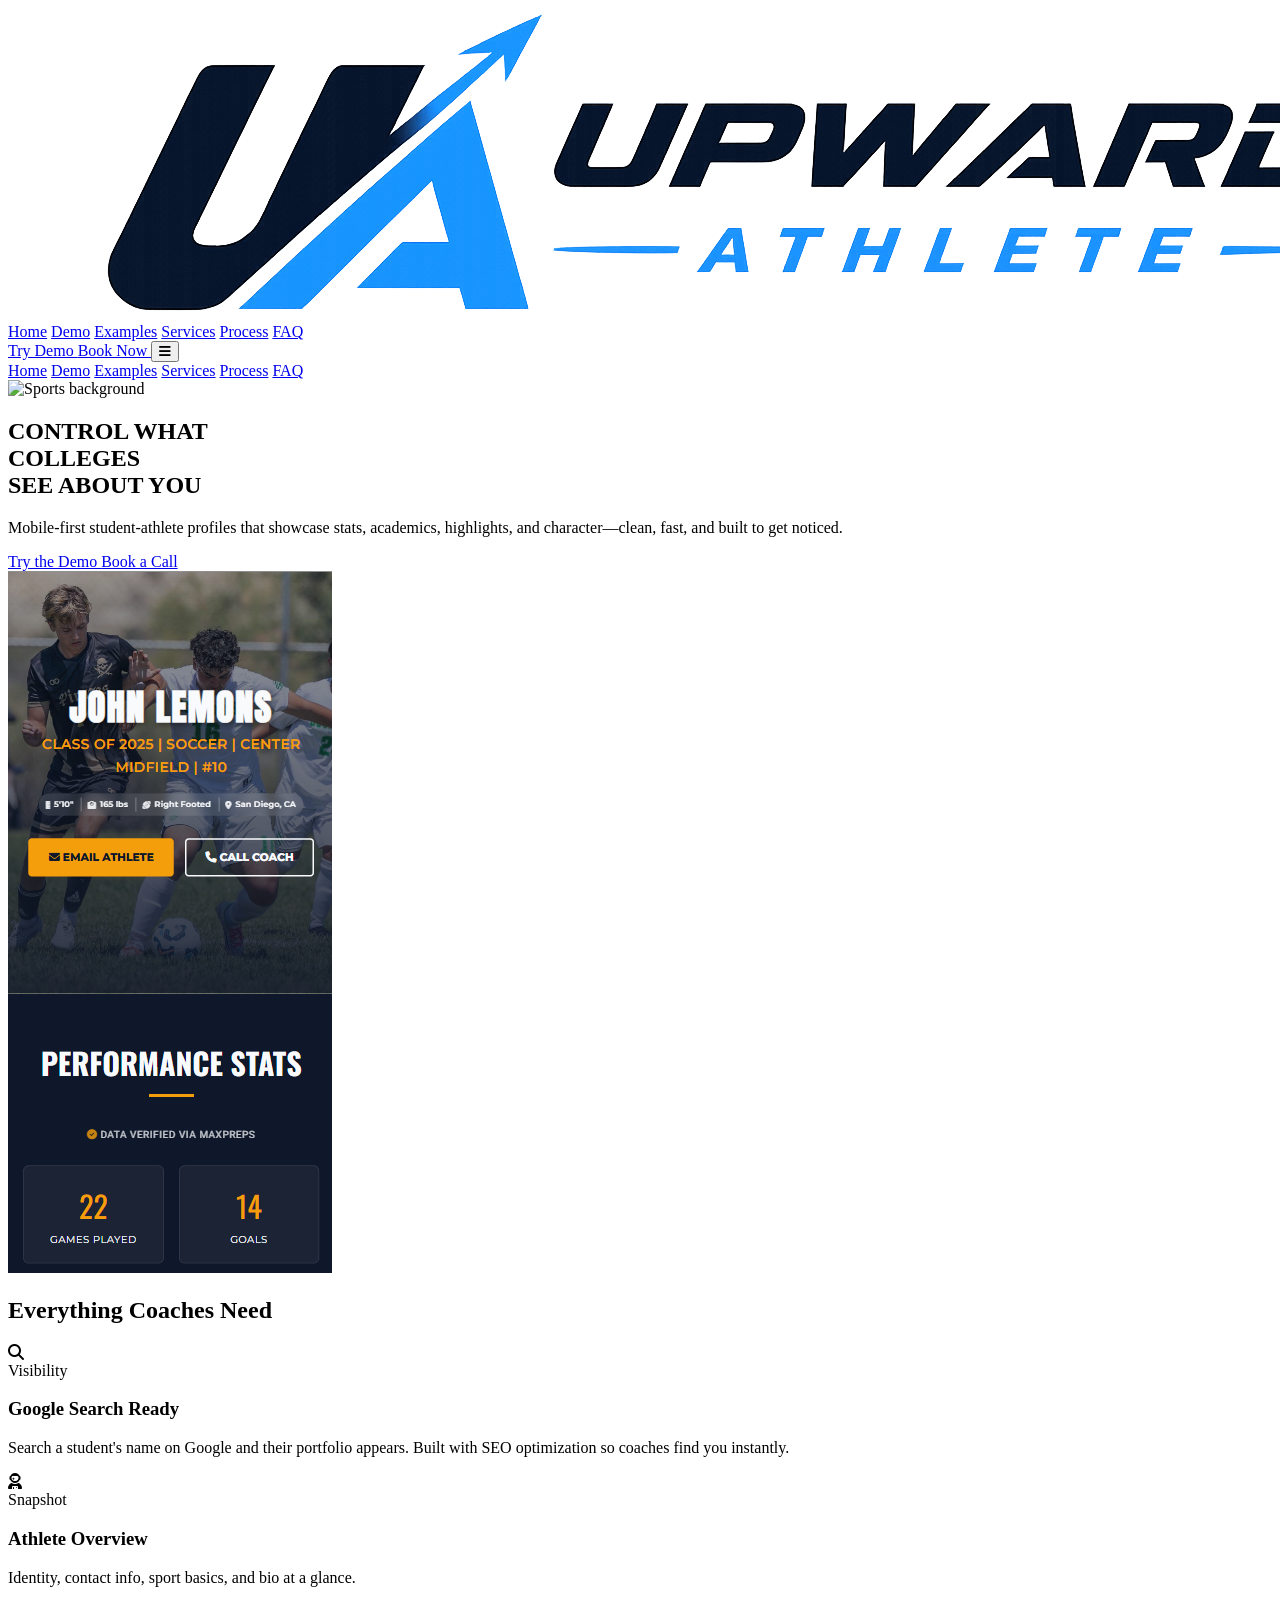
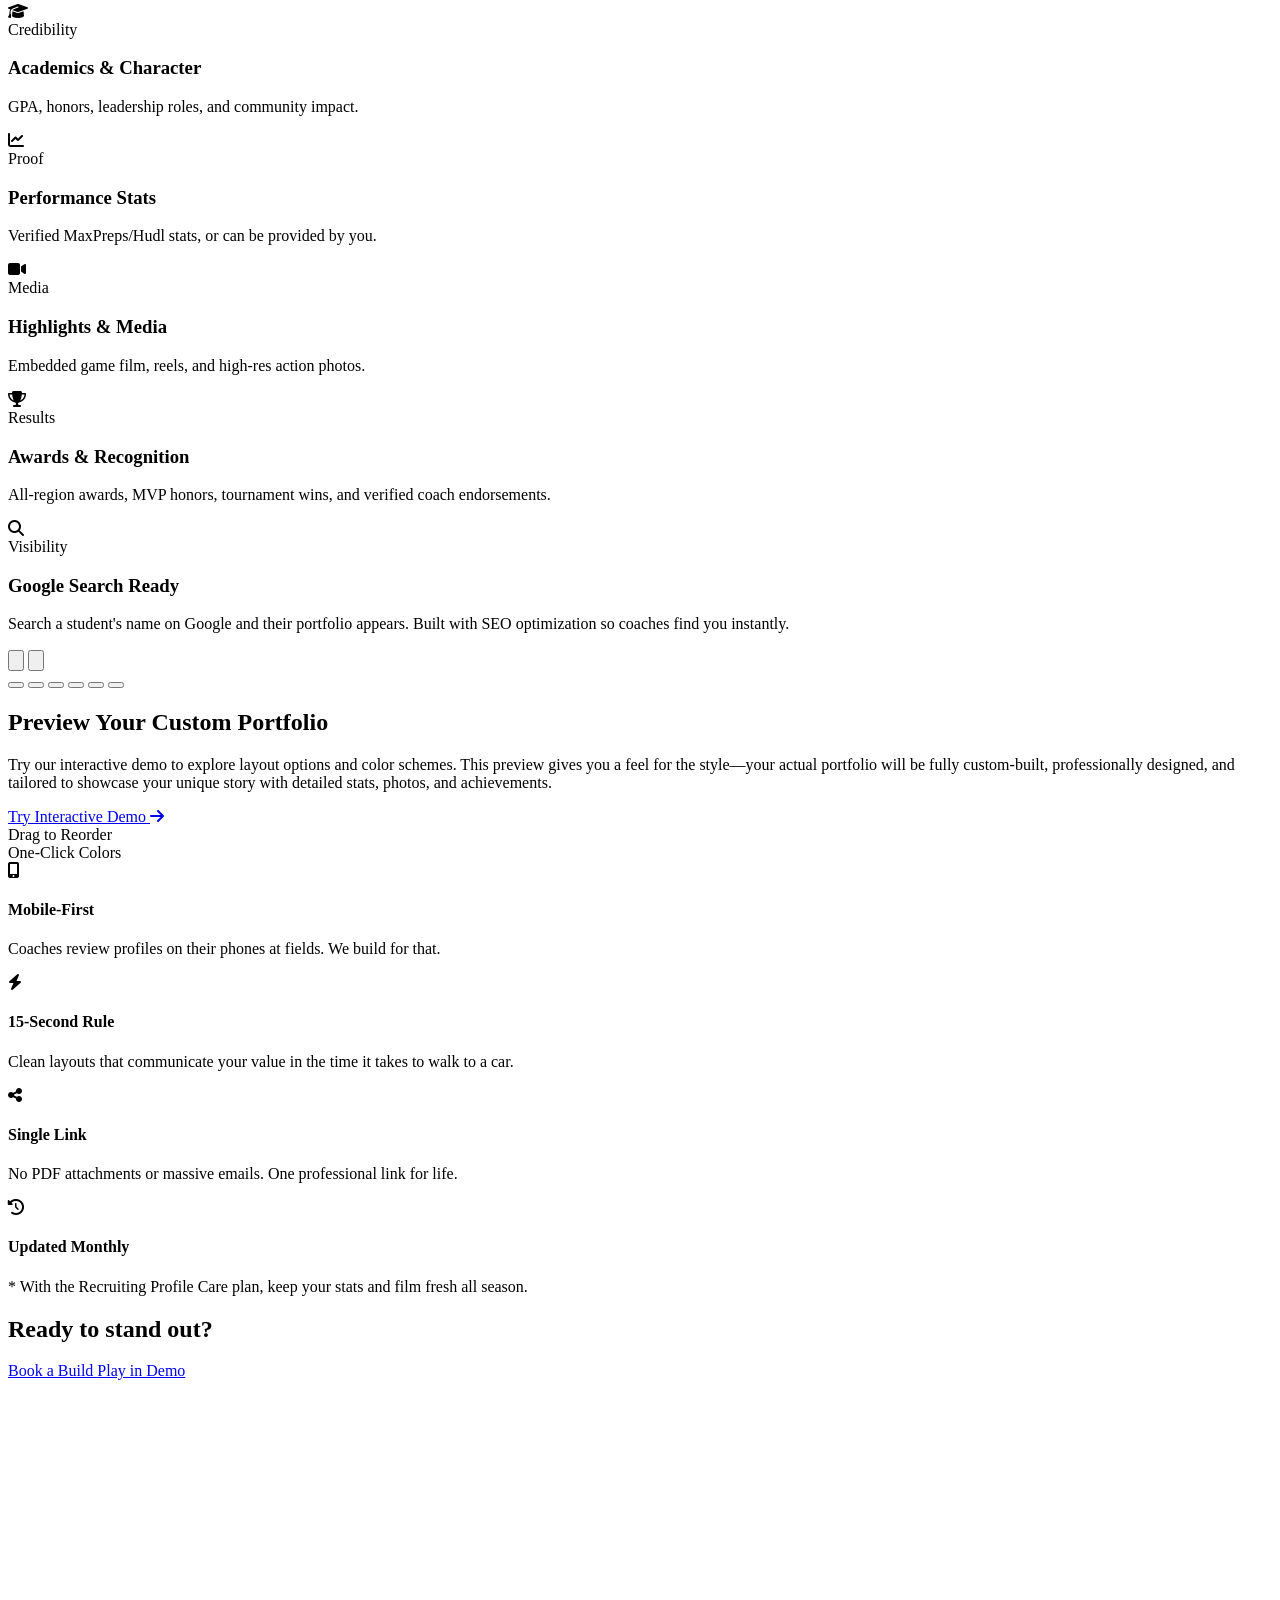
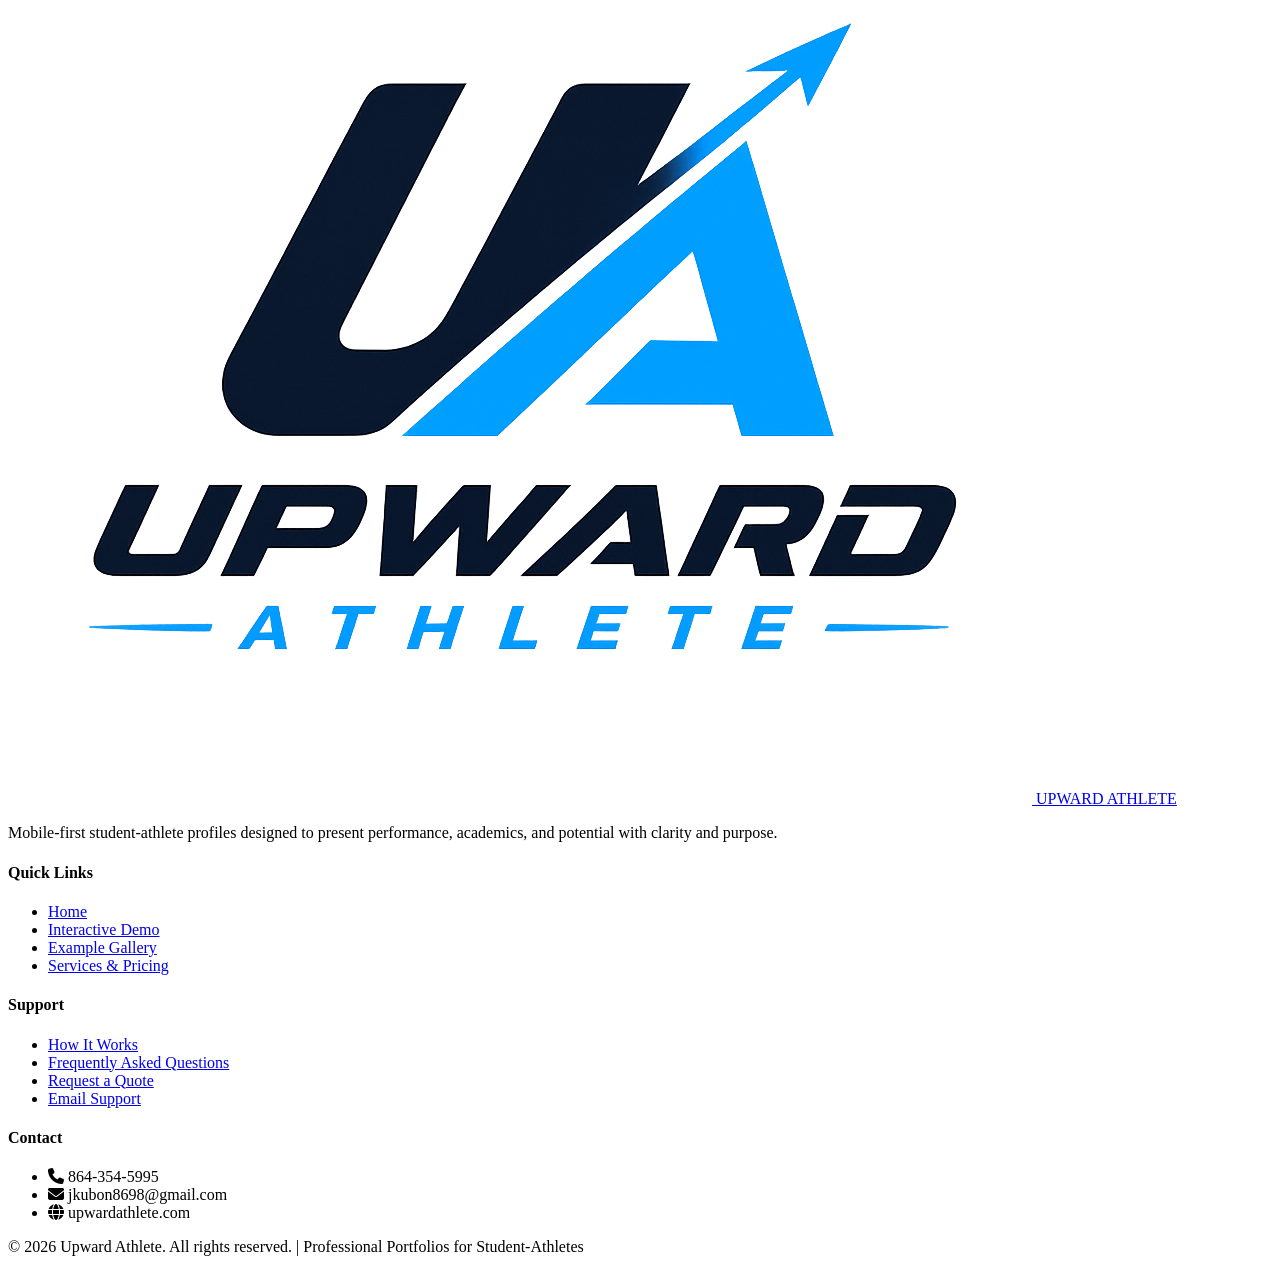
==== index.html @ 13d3eb48 "int" ====
<!DOCTYPE html>
<html lang="en">

<head>
    <meta charset="UTF-8">
    <meta name="viewport" content="width=device-width, initial-scale=1.0">
    <!-- Google tag (gtag.js) -->
    <script async src="https://www.googletagmanager.com/gtag/js?id=G-01CSEG65BV"></script>
    <script>
      window.dataLayer = window.dataLayer || [];
      function gtag(){dataLayer.push(arguments);}
      gtag('js', new Date());

      gtag('config', 'G-01CSEG65BV');
    </script>
    <title>Home - Upward Athlete</title>
    <link rel="stylesheet" href="https://cdnjs.cloudflare.com/ajax/libs/font-awesome/6.4.0/css/all.min.css">
    <script src="https://cdn.tailwindcss.com"></script>
    <script src="https://cdnjs.cloudflare.com/ajax/libs/gsap/3.12.5/gsap.min.js"></script>
    <script>
        tailwind.config = {
            theme: {
                extend: {
                    fontFamily: {
                        'anton': ['Anton', 'sans-serif'],
                        'montserrat': ['Montserrat', 'sans-serif'],
                    }
                }
            }
        }
    </script>
    <link rel="stylesheet" href="styles.css">
    <link rel="preconnect" href="https://fonts.googleapis.com">
    <link rel="preconnect" href="https://fonts.gstatic.com" crossorigin>
    <link
        href="https://fonts.googleapis.com/css2?family=Anton&family=Montserrat:wght@400;600;800&family=Oswald:wght@400;700&family=Roboto:wght@300;400;700&display=swap"
        rel="stylesheet">
    <link rel="stylesheet" href="https://cdnjs.cloudflare.com/ajax/libs/font-awesome/6.4.0/css/all.min.css">
    <style>
        /* Prevent horizontal scroll on carousel */
        #coaches-carousel {
            overflow-x: hidden;
            width: 100%;
            position: relative;
        }
        #coaches-slider {
            display: flex;
            will-change: transform;
        }
        #coaches-slider > div {
            flex: 0 0 100%;
            max-width: 100%;
            box-sizing: border-box;
        }
        body {
            overflow-x: hidden;
        }
    </style>
</head>

<body>
    <header>
        <nav class="sticky top-0 z-50 bg-white/90 backdrop-blur-md border-b border-slate-200">
            <div class="px-4 sm:px-6 lg:px-8">
                <div class="flex justify-between items-center h-16">
                    <div class="flex items-center">
                        <a href="./" class="flex-shrink-0 flex items-center gap-2 ml-2">
                            <img src="images/upward-athlete-horizontal-transparent-logo.png" alt="Upward Athlete logo" class="h-[3.25rem] w-auto" />
                        </a>
                    </div>

                    <div class="hidden lg:flex items-center space-x-4">
                        <a href="./"
                            class="px-3 py-2 text-sm font-bold text-[#0F1629] hover:text-sky-500 transition-colors">Home</a>
                        <a href="demo/"
                            class="px-3 py-2 text-sm font-bold text-slate-700 hover:text-sky-500 transition-colors">Demo</a>
                        <a href="examples/"
                            class="px-3 py-2 text-sm font-bold text-slate-700 hover:text-sky-500 transition-colors">Examples</a>
                        <a href="services/"
                            class="px-3 py-2 text-sm font-bold text-slate-700 hover:text-sky-500 transition-colors">Services</a>
                        <a href="process/"
                            class="px-3 py-2 text-sm font-bold text-slate-700 hover:text-sky-500 transition-colors">Process</a>
                        <a href="faq/"
                            class="px-3 py-2 text-sm font-bold text-slate-700 hover:text-sky-500 transition-colors">FAQ</a>
                    </div>

                    <div class="flex items-center space-x-3">
                        <a href="demo/"
                            class="hidden sm:inline-flex items-center px-4 py-2 border border-transparent text-sm font-bold rounded-md text-[#0F1629] bg-sky-400 hover:bg-sky-500 transition-all uppercase tracking-wider">
                            Try Demo
                        </a>
                        <a href="contact/"
                            class="inline-flex items-center px-4 py-2 border border-[#0F1629] text-sm font-bold rounded-md text-white bg-[#0F1629] hover:bg-slate-800 transition-all uppercase tracking-wider">
                            Book Now
                        </a>
                        <button id="mobile-menu-button"
                            class="lg:hidden inline-flex items-center justify-center w-10 h-10 text-[#0F1629] hover:text-sky-500 transition-colors"
                            aria-label="Menu">
                            <i id="menu-icon" class="fa-solid fa-bars text-xl"></i>
                        </button>
                    </div>
                </div>

                <!-- Mobile Menu -->
                <div id="mobile-menu" class="hidden lg:hidden pb-4 border-t border-slate-200 mt-2">
                    <div class="flex flex-col space-y-2 pt-4">
                        <a href="./"
                            class="px-3 py-2 text-sm font-bold text-[#0F1629] hover:text-sky-500 transition-colors">Home</a>
                        <a href="demo/"
                            class="px-3 py-2 text-sm font-bold text-slate-700 hover:text-sky-500 transition-colors">Demo</a>
                        <a href="examples/"
                            class="px-3 py-2 text-sm font-bold text-slate-700 hover:text-sky-500 transition-colors">Examples</a>
                        <a href="services/"
                            class="px-3 py-2 text-sm font-bold text-slate-700 hover:text-sky-500 transition-colors">Services</a>
                        <a href="process/"
                            class="px-3 py-2 text-sm font-bold text-slate-700 hover:text-sky-500 transition-colors">Process</a>
                        <a href="faq/"
                            class="px-3 py-2 text-sm font-bold text-slate-700 hover:text-sky-500 transition-colors">FAQ</a>
                    </div>
                </div>
            </div>
        </nav>
    </header>

    <div class="overflow-x-hidden">
        <!-- Hero Section -->
        <section class="relative min-h-[75vh] md:min-h-[85vh] flex items-center pt-16 pb-8 md:pt-20 md:pb-12 bg-[#0F1629] text-white overflow-hidden">
            <div class="absolute inset-0 z-0 opacity-40">
                <img src="https://images.unsplash.com/photo-1574629810360-7efbbe195018?q=80&w=2000&auto=format&fit=crop"
                    class="w-full h-full object-cover object-right object-bottom lg:object-left" alt="Sports background" />
                <div class="absolute inset-0 bg-gradient-to-r from-[#0F1629] via-[#0F1629]/80 to-transparent"></div>
            </div>

            <div class="relative z-10 max-w-7xl mx-auto px-4 sm:px-6 lg:px-8">
                <div class="max-w-2xl">
                    <h1 class="text-5xl md:text-7xl font-anton tracking-tight mb-4 leading-[1.1] md:leading-[1.02] lg:leading-[0.98]">
                        CONTROL WHAT <br>
                        <span id="hero-audience-word" class="text-sky-500">COLLEGES</span> <br>
                        SEE ABOUT <span class="text-sky-500">YOU</span>
                    </h1>
                    <p class="text-xl md:text-2xl text-slate-300 font-montserrat mb-8 leading-relaxed">
                        Mobile-first student-athlete profiles that showcase stats, academics, highlights, and
                        character—clean, fast, and built to get noticed.
                    </p>
                    <div class="flex flex-col sm:flex-row gap-4">
                        <a href="demo/"
                            class="px-8 py-4 bg-sky-500 text-[#0F1629] font-bold rounded-lg text-lg uppercase tracking-wider hover:bg-sky-400 transition-all text-center">
                            Try the Demo
                        </a>
                        <a href="contact/"
                            class="px-8 py-4 bg-transparent border-2 border-white text-white font-bold rounded-lg text-lg uppercase tracking-wider hover:bg-white hover:text-[#0F1629] transition-all text-center">
                            Book a Call
                        </a>
                    </div>
                </div>
            </div>

            <!-- Floating Mockup Preview -->
            <div class="hidden lg:block absolute left-[-2%] top-1/2 -translate-y-1/4 w-1/4 rotate-[5deg]">
                <div class="bg-slate-800 p-2 rounded-2xl shadow-2xl border border-slate-700">
                    <img src="images/johnlemonspage.png" class="rounded-xl w-full h-auto grayscale-[20%]"
                        alt="Profile mockup" />
                </div>
            </div>
        </section>

        <!-- "What You Get" Grid -->
        <!-- "What You Get" Grid (UPDATED) -->
<section class="relative py-12 bg-white overflow-hidden">
    <!-- Subtle background accents -->
    <div class="absolute inset-0 pointer-events-none">
      <div class="absolute -top-24 -right-24 w-80 h-80 rounded-full bg-sky-100/60 blur-3xl"></div>
      <div class="absolute -bottom-24 -left-24 w-96 h-96 rounded-full bg-slate-100 blur-3xl"></div>
      <div class="absolute inset-x-0 top-0 h-px bg-gradient-to-r from-transparent via-slate-200 to-transparent"></div>
      <div class="absolute inset-x-0 bottom-0 h-px bg-gradient-to-r from-transparent via-slate-200 to-transparent"></div>
    </div>
    <!-- Everything Coaches Need -->
    <div class="relative max-w-7xl mx-auto px-4 sm:px-6 lg:px-8">
      <div class="text-center mb-8">
        <h2 class="text-4xl md:text-5xl font-anton mb-4">Everything Coaches Need</h2>
        <span class="block w-48 h-2 rounded-full bg-sky-500 mx-auto"></span>
      </div>
  
      <!-- Desktop Grid (hidden on mobile) -->
      <div class="hidden md:grid md:grid-cols-3 gap-8">
        <!-- Card 1 -->
        <div
          class="group relative p-8 rounded-2xl bg-white border border-sky-200/70 shadow-lg shadow-sky-500/5
                 hover:shadow-2xl hover:shadow-sky-500/10 hover:-translate-y-1 transition-all overflow-hidden"
        >
          <div class="absolute inset-0 bg-gradient-to-br from-sky-50 via-white to-white opacity-100"></div>
          <div class="absolute -right-10 -top-10 w-32 h-32 rounded-full bg-sky-200/40 blur-2xl"></div>
  
          <div class="relative">
            <div class="flex items-center justify-between mb-6">
              <div
                class="w-12 h-12 rounded-xl bg-sky-500 flex items-center justify-center shadow-lg shadow-sky-500/30
                       group-hover:scale-105 transition-transform"
              >
                <i class="fa-solid fa-magnifying-glass text-white text-xl"></i>
              </div>
              <span class="text-xs font-bold uppercase tracking-widest text-sky-600 bg-sky-100/70 px-3 py-1 rounded-full">
                Visibility
              </span>
            </div>
  
            <h3 class="text-xl font-bold mb-3 text-[#0F1629]">Google Search Ready</h3>
            <p class="text-slate-600 leading-relaxed">
              Search a student's name on Google and their portfolio appears. Built with SEO optimization so coaches find you instantly.
            </p>
          </div>
        </div>
  
        <!-- Card 2 -->
        <div
          class="group relative p-8 rounded-2xl bg-white border border-slate-200 shadow-lg shadow-[#0F1629]/5
                 hover:shadow-2xl hover:-translate-y-1 transition-all overflow-hidden"
        >
          <div class="absolute inset-0 bg-gradient-to-br from-slate-50 via-white to-white"></div>
          <div class="absolute -left-10 -bottom-10 w-36 h-36 rounded-full bg-sky-200/30 blur-2xl"></div>
  
          <div class="relative">
            <div class="flex items-center justify-between mb-6">
              <div
                class="w-12 h-12 rounded-xl bg-sky-100 flex items-center justify-center ring-1 ring-sky-200
                       group-hover:scale-105 transition-transform"
              >
                <i class="fa-solid fa-user-astronaut text-sky-500 text-xl"></i>
              </div>
              <span class="text-xs font-bold uppercase tracking-widest text-slate-600 bg-slate-100 px-3 py-1 rounded-full">
                Snapshot
              </span>
            </div>
  
            <h3 class="text-xl font-bold mb-3 text-[#0F1629]">Athlete Overview</h3>
            <p class="text-slate-600 leading-relaxed">
              Identity, contact info, sport basics, and bio at a glance.
            </p>
          </div>
        </div>
  
        <!-- Card 3 -->
        <div
          class="group relative p-8 rounded-2xl bg-white border border-slate-200 shadow-lg shadow-[#0F1629]/5
                 hover:shadow-2xl hover:-translate-y-1 transition-all overflow-hidden"
        >
          <div class="absolute inset-0 bg-gradient-to-br from-slate-50 via-white to-white"></div>
  
          <div class="relative">
            <div class="flex items-center justify-between mb-6">
              <div
                class="w-12 h-12 rounded-xl bg-sky-100 flex items-center justify-center ring-1 ring-sky-200
                       group-hover:scale-105 transition-transform"
              >
                <i class="fa-solid fa-graduation-cap text-sky-500 text-xl"></i>
              </div>
              <span class="text-xs font-bold uppercase tracking-widest text-slate-600 bg-slate-100 px-3 py-1 rounded-full">
                Credibility
              </span>
            </div>
  
            <h3 class="text-xl font-bold mb-3 text-[#0F1629]">Academics &amp; Character</h3>
            <p class="text-slate-600 leading-relaxed">
              GPA, honors, leadership roles, and community impact.
            </p>
          </div>
        </div>
  
        <!-- Card 4 -->
        <div
          class="group relative p-8 rounded-2xl bg-white border border-slate-200 shadow-lg shadow-[#0F1629]/5
                 hover:shadow-2xl hover:-translate-y-1 transition-all overflow-hidden"
        >
          <div class="absolute inset-0 bg-gradient-to-br from-slate-50 via-white to-white"></div>
  
          <div class="relative">
            <div class="flex items-center justify-between mb-6">
              <div
                class="w-12 h-12 rounded-xl bg-sky-100 flex items-center justify-center ring-1 ring-sky-200
                       group-hover:scale-105 transition-transform"
              >
                <i class="fa-solid fa-chart-line text-sky-500 text-xl"></i>
              </div>
              <span class="text-xs font-bold uppercase tracking-widest text-slate-600 bg-slate-100 px-3 py-1 rounded-full">
                Proof
              </span>
            </div>
  
            <h3 class="text-xl font-bold mb-3 text-[#0F1629]">Performance Stats</h3>
            <p class="text-slate-600 leading-relaxed">
              Verified MaxPreps/Hudl stats, or can be provided by you.
            </p>
          </div>
        </div>
  
        <!-- Card 5 -->
        <div
          class="group relative p-8 rounded-2xl bg-white border border-slate-200 shadow-lg shadow-[#0F1629]/5
                 hover:shadow-2xl hover:-translate-y-1 transition-all overflow-hidden"
        >
          <div class="absolute inset-0 bg-gradient-to-br from-slate-50 via-white to-white"></div>
  
          <div class="relative">
            <div class="flex items-center justify-between mb-6">
              <div
                class="w-12 h-12 rounded-xl bg-sky-100 flex items-center justify-center ring-1 ring-sky-200
                       group-hover:scale-105 transition-transform"
              >
                <i class="fa-solid fa-video text-sky-500 text-xl"></i>
              </div>
              <span class="text-xs font-bold uppercase tracking-widest text-slate-600 bg-slate-100 px-3 py-1 rounded-full">
                Media
              </span>
            </div>
  
            <h3 class="text-xl font-bold mb-3 text-[#0F1629]">Highlights &amp; Media</h3>
            <p class="text-slate-600 leading-relaxed">
              Embedded game film, reels, and high-res action photos.
            </p>
          </div>
        </div>
  
        <!-- Card 6 -->
        <div
          class="group relative p-8 rounded-2xl bg-white border border-slate-200 shadow-lg shadow-[#0F1629]/5
                 hover:shadow-2xl hover:-translate-y-1 transition-all overflow-hidden"
        >
          <div class="absolute inset-0 bg-gradient-to-br from-slate-50 via-white to-white"></div>
  
          <div class="relative">
            <div class="flex items-center justify-between mb-6">
              <div
                class="w-12 h-12 rounded-xl bg-sky-100 flex items-center justify-center ring-1 ring-sky-200
                       group-hover:scale-105 transition-transform"
              >
                <i class="fa-solid fa-trophy text-sky-500 text-xl"></i>
              </div>
              <span class="text-xs font-bold uppercase tracking-widest text-slate-600 bg-slate-100 px-3 py-1 rounded-full">
                Results
              </span>
            </div>
  
            <h3 class="text-xl font-bold mb-3 text-[#0F1629]">Awards &amp; Recognition</h3>
            <p class="text-slate-600 leading-relaxed">
              All-region awards, MVP honors, tournament wins, and verified coach endorsements.
            </p>
          </div>
        </div>
      </div>

      <!-- Mobile Carousel (visible on mobile only) -->
      <div class="md:hidden relative -mx-4 sm:-mx-6">
        <div id="coaches-carousel" class="overflow-hidden w-full">
          <div id="coaches-slider" class="flex transition-transform duration-500 ease-in-out">
            <!-- Card 1 -->
            <div class="min-w-full flex-shrink-0 px-14 sm:px-8">
              <div class="group relative p-6 rounded-2xl bg-white border border-sky-200/70 shadow-lg shadow-sky-500/5 hover:shadow-2xl hover:shadow-sky-500/10 transition-all overflow-hidden h-full">
                <div class="absolute inset-0 bg-gradient-to-br from-sky-50 via-white to-white opacity-100"></div>
                <div class="absolute -right-10 -top-10 w-32 h-32 rounded-full bg-sky-200/40 blur-2xl"></div>
                <div class="relative">
                  <div class="flex items-center justify-between mb-4">
                    <div class="w-10 h-10 rounded-xl bg-sky-500 flex items-center justify-center shadow-lg shadow-sky-500/30 group-hover:scale-105 transition-transform flex-shrink-0">
                      <i class="fa-solid fa-magnifying-glass text-white text-lg"></i>
                    </div>
                    <span class="text-xs font-bold uppercase tracking-widest text-sky-600 bg-sky-100/70 px-2 py-1 rounded-full flex-shrink-0 ml-2">Visibility</span>
                  </div>
                  <h3 class="text-lg font-bold mb-2 text-[#0F1629] break-words">Google Search Ready</h3>
                  <p class="text-sm text-slate-600 leading-relaxed break-words">Search a student's name on Google and their portfolio appears. Built with SEO optimization so coaches find you instantly.</p>
                </div>
              </div>
            </div>

            <!-- Card 2 -->
            <div class="min-w-full flex-shrink-0 px-14 sm:px-8">
              <div class="group relative p-6 rounded-2xl bg-white border border-slate-200 shadow-lg shadow-[#0F1629]/5 hover:shadow-2xl transition-all overflow-hidden h-full">
                <div class="absolute inset-0 bg-gradient-to-br from-slate-50 via-white to-white"></div>
                <div class="absolute -left-10 -bottom-10 w-36 h-36 rounded-full bg-sky-200/30 blur-2xl"></div>
                <div class="relative">
                  <div class="flex items-center justify-between mb-4">
                    <div class="w-10 h-10 rounded-xl bg-sky-100 flex items-center justify-center ring-1 ring-sky-200 group-hover:scale-105 transition-transform flex-shrink-0">
                      <i class="fa-solid fa-user-astronaut text-sky-500 text-lg"></i>
                    </div>
                    <span class="text-xs font-bold uppercase tracking-widest text-slate-600 bg-slate-100 px-2 py-1 rounded-full flex-shrink-0 ml-2">Snapshot</span>
                  </div>
                  <h3 class="text-lg font-bold mb-2 text-[#0F1629] break-words">Athlete Overview</h3>
                  <p class="text-sm text-slate-600 leading-relaxed break-words">Identity, contact info, sport basics, and bio at a glance.</p>
                </div>
              </div>
            </div>

            <!-- Card 3 -->
            <div class="min-w-full flex-shrink-0 px-14 sm:px-8">
              <div class="group relative p-6 rounded-2xl bg-white border border-slate-200 shadow-lg shadow-[#0F1629]/5 hover:shadow-2xl transition-all overflow-hidden h-full">
                <div class="absolute inset-0 bg-gradient-to-br from-slate-50 via-white to-white"></div>
                <div class="relative">
                  <div class="flex items-center justify-between mb-4">
                    <div class="w-10 h-10 rounded-xl bg-sky-100 flex items-center justify-center ring-1 ring-sky-200 group-hover:scale-105 transition-transform flex-shrink-0">
                      <i class="fa-solid fa-graduation-cap text-sky-500 text-lg"></i>
                    </div>
                    <span class="text-xs font-bold uppercase tracking-widest text-slate-600 bg-slate-100 px-2 py-1 rounded-full flex-shrink-0 ml-2">Credibility</span>
                  </div>
                  <h3 class="text-lg font-bold mb-2 text-[#0F1629] break-words">Academics &amp; Character</h3>
                  <p class="text-sm text-slate-600 leading-relaxed break-words">GPA, honors, leadership roles, and community impact.</p>
                </div>
              </div>
            </div>

            <!-- Card 4 -->
            <div class="min-w-full flex-shrink-0 px-14 sm:px-8">
              <div class="group relative p-6 rounded-2xl bg-white border border-slate-200 shadow-lg shadow-[#0F1629]/5 hover:shadow-2xl transition-all overflow-hidden h-full">
                <div class="absolute inset-0 bg-gradient-to-br from-slate-50 via-white to-white"></div>
                <div class="relative">
                  <div class="flex items-center justify-between mb-4">
                    <div class="w-10 h-10 rounded-xl bg-sky-100 flex items-center justify-center ring-1 ring-sky-200 group-hover:scale-105 transition-transform flex-shrink-0">
                      <i class="fa-solid fa-chart-line text-sky-500 text-lg"></i>
                    </div>
                    <span class="text-xs font-bold uppercase tracking-widest text-slate-600 bg-slate-100 px-2 py-1 rounded-full flex-shrink-0 ml-2">Proof</span>
                  </div>
                  <h3 class="text-lg font-bold mb-2 text-[#0F1629] break-words">Performance Stats</h3>
                  <p class="text-sm text-slate-600 leading-relaxed break-words">Verified MaxPreps/Hudl stats, or can be provided by you.</p>
                </div>
              </div>
            </div>

            <!-- Card 5 -->
            <div class="min-w-full flex-shrink-0 px-14 sm:px-8">
              <div class="group relative p-6 rounded-2xl bg-white border border-slate-200 shadow-lg shadow-[#0F1629]/5 hover:shadow-2xl transition-all overflow-hidden h-full">
                <div class="absolute inset-0 bg-gradient-to-br from-slate-50 via-white to-white"></div>
                <div class="relative">
                  <div class="flex items-center justify-between mb-4">
                    <div class="w-10 h-10 rounded-xl bg-sky-100 flex items-center justify-center ring-1 ring-sky-200 group-hover:scale-105 transition-transform flex-shrink-0">
                      <i class="fa-solid fa-video text-sky-500 text-lg"></i>
                    </div>
                    <span class="text-xs font-bold uppercase tracking-widest text-slate-600 bg-slate-100 px-2 py-1 rounded-full flex-shrink-0 ml-2">Media</span>
                  </div>
                  <h3 class="text-lg font-bold mb-2 text-[#0F1629] break-words">Highlights &amp; Media</h3>
                  <p class="text-sm text-slate-600 leading-relaxed break-words">Embedded game film, reels, and high-res action photos.</p>
                </div>
              </div>
            </div>

            <!-- Card 6 -->
            <div class="min-w-full flex-shrink-0 px-14 sm:px-8">
              <div class="group relative p-6 rounded-2xl bg-white border border-slate-200 shadow-lg shadow-[#0F1629]/5 hover:shadow-2xl transition-all overflow-hidden h-full">
                <div class="absolute inset-0 bg-gradient-to-br from-slate-50 via-white to-white"></div>
                <div class="relative">
                  <div class="flex items-center justify-between mb-4">
                    <div class="w-10 h-10 rounded-xl bg-sky-100 flex items-center justify-center ring-1 ring-sky-200 group-hover:scale-105 transition-transform flex-shrink-0">
                      <i class="fa-solid fa-trophy text-sky-500 text-lg"></i>
                    </div>
                    <span class="text-xs font-bold uppercase tracking-widest text-slate-600 bg-slate-100 px-2 py-1 rounded-full flex-shrink-0 ml-2">Results</span>
                  </div>
                  <h3 class="text-lg font-bold mb-2 text-[#0F1629] break-words">Awards &amp; Recognition</h3>
                  <p class="text-sm text-slate-600 leading-relaxed break-words">All-region awards, MVP honors, tournament wins, and verified coach endorsements.</p>
                </div>
              </div>
            </div>
          </div>
        </div>

        <!-- Navigation Arrows -->
        <button id="coaches-prev-btn" class="absolute left-2 top-1/2 -translate-y-1/2 bg-white/90 hover:bg-white text-sky-500 rounded-full p-2 shadow-lg transition-all z-10 opacity-80 hover:opacity-100">
          <svg class="w-5 h-5" fill="none" stroke="currentColor" viewBox="0 0 24 24">
            <path stroke-linecap="round" stroke-linejoin="round" stroke-width="2" d="M15 19l-7-7 7-7"></path>
          </svg>
        </button>
        <button id="coaches-next-btn" class="absolute right-2 top-1/2 -translate-y-1/2 bg-white/90 hover:bg-white text-sky-500 rounded-full p-2 shadow-lg transition-all z-10 opacity-80 hover:opacity-100">
          <svg class="w-5 h-5" fill="none" stroke="currentColor" viewBox="0 0 24 24">
            <path stroke-linecap="round" stroke-linejoin="round" stroke-width="2" d="M9 5l7 7-7 7"></path>
          </svg>
        </button>

        <!-- Indicators -->
        <div id="coaches-indicators" class="flex justify-center gap-2 mt-6">
          <button class="w-2 h-2 rounded-full bg-sky-500 transition-all" data-slide="0"></button>
          <button class="w-2 h-2 rounded-full bg-sky-200 transition-all" data-slide="1"></button>
          <button class="w-2 h-2 rounded-full bg-sky-200 transition-all" data-slide="2"></button>
          <button class="w-2 h-2 rounded-full bg-sky-200 transition-all" data-slide="3"></button>
          <button class="w-2 h-2 rounded-full bg-sky-200 transition-all" data-slide="4"></button>
          <button class="w-2 h-2 rounded-full bg-sky-200 transition-all" data-slide="5"></button>
        </div>
      </div>
    </div>
  </section>

  <!-- Interactive Demo Teaser -->
  <section class="py-24 bg-[#0F1629] text-white overflow-hidden relative">
    <div class="max-w-7xl mx-auto px-4 sm:px-6 lg:px-8 grid grid-cols-1 lg:grid-cols-2 gap-16 items-center">
      <div>
        <h2 class="text-4xl md:text-6xl font-anton mb-6 uppercase leading-tight">
          Preview Your <span class="text-sky-500">Custom Portfolio</span>
        </h2>
        <p class="text-xl text-slate-300 mb-8 leading-relaxed">
          Try our interactive demo to explore layout options and color schemes. This preview gives you a feel for the style—your actual portfolio will be fully custom-built, professionally designed, and tailored to showcase your unique story with detailed stats, photos, and achievements.
        </p>
        <a href="demo/"
          class="inline-flex items-center gap-3 px-8 py-4 bg-sky-500 text-[#0F1629] font-bold rounded-lg text-lg uppercase tracking-wider hover:bg-sky-400 transition-all">
          Try Interactive Demo <i class="fa-solid fa-arrow-right"></i>
        </a>
      </div>
      <div class="relative">
        <div class="bg-slate-800 rounded-2xl p-4 shadow-2xl border border-slate-700 max-w-sm mx-auto transform rotate-2">
          <div class="rounded-xl overflow-hidden shadow-inner h-[500px] bg-cover" style="background-image: url('images/johnlemonspage2.png'); background-position: 50% 35%;">
          </div>
        </div>
        <!-- Floating labels -->
        <div class="absolute top-10 left-0 bg-sky-500 text-[#0F1629] px-4 py-2 rounded-full font-bold shadow-lg -rotate-12">
          Drag to Reorder
        </div>
        <div class="absolute bottom-20 right-0 bg-white text-[#0F1629] px-4 py-2 rounded-full font-bold shadow-lg rotate-6">
          One-Click Colors
        </div>
      </div>
    </div>
  </section>

  <!-- Why it works -->
  <section class="py-12 md:py-24 bg-white">
    <div class="max-w-7xl mx-auto px-4 sm:px-6 lg:px-8">
      <div class="grid grid-cols-1 md:grid-cols-2 lg:grid-cols-4 gap-12 text-center">
        <div>
          <i class="fa-solid fa-mobile-screen-button text-4xl text-sky-500 mb-6"></i>
          <h4 class="text-xl font-bold mb-3">Mobile-First</h4>
          <p class="text-slate-600 text-sm leading-relaxed">Coaches review profiles on their phones at fields. We build for that.</p>
        </div>

        <div>
          <i class="fa-solid fa-bolt text-4xl text-sky-500 mb-6"></i>
          <h4 class="text-xl font-bold mb-3">15-Second Rule</h4>
          <p class="text-slate-600 text-sm leading-relaxed">Clean layouts that communicate your value in the time it takes to walk to a car.</p>
        </div>

        <div>
          <i class="fa-solid fa-share-nodes text-4xl text-sky-500 mb-6"></i>
          <h4 class="text-xl font-bold mb-3">Single Link</h4>
          <p class="text-slate-600 text-sm leading-relaxed">No PDF attachments or massive emails. One professional link for life.</p>
        </div>

        <div>
          <i class="fa-solid fa-clock-rotate-left text-4xl text-sky-500 mb-6"></i>
          <h4 class="text-xl font-bold mb-3">Updated Monthly</h4>
          <p class="text-slate-600 text-sm leading-relaxed"><span class="text-sky-500">*</span> With the Recruiting Profile Care plan, keep your stats and film fresh all season.</p>
        </div>
      </div>
    </div>
  </section>

  <!-- CTA Section -->
  <section class="py-12 md:py-24 bg-sky-500">
    <div class="max-w-5xl mx-auto px-4 sm:px-6 lg:px-8 text-center">
      <h2 class="text-4xl md:text-6xl font-anton text-[#0F1629] mb-8 uppercase">Ready to stand out?</h2>
      <div class="flex flex-col sm:flex-row justify-center gap-6">
        <a href="contact/"
          class="px-12 py-5 bg-[#0F1629] text-white font-bold rounded-xl text-xl uppercase tracking-widest hover:bg-slate-800 transition-all">
          Book a Build
        </a>
        <a href="demo/"
          class="px-12 py-5 bg-white text-[#0F1629] font-bold rounded-xl text-xl uppercase tracking-widest hover:bg-slate-100 transition-all border-2 border-[#0F1629]">
          Play in Demo
        </a>
      </div>
    </div>
  </section>

    <footer class="bg-white text-slate-700 pt-16 pb-8 border-t border-slate-200">
        <div class="max-w-7xl mx-auto px-4 sm:px-6 lg:px-8 grid grid-cols-1 md:grid-cols-4 gap-12">
            <div class="col-span-1 md:col-span-1">
                <a href="./" class="flex items-center gap-2 mb-6">
                    <img src="images/upward-athlete-transparent-logo.png" alt="Upward Athlete logo" class="h-12 w-auto" />
                    <span class="text-2xl font-anton tracking-tight text-[#0F1629]">UPWARD ATHLETE</span>
                </a>
                <p class="text-sm leading-relaxed mb-6">
                    Mobile-first student-athlete profiles designed to present performance, academics, and potential with
                    clarity and purpose.
                </p>
</div>

            <div>
                <h4 class="text-[#0F1629] font-bold uppercase tracking-widest text-sm mb-6">Quick Links</h4>
                <ul class="space-y-4 text-sm">
                    <li>
                        <a href="./" class="hover:text-sky-500 transition-colors">Home</a>
                    </li>
                    <li>
                        <a href="demo/" class="hover:text-sky-500 transition-colors">Interactive Demo</a>
                    </li>
                    <li>
                        <a href="examples/" class="hover:text-sky-500 transition-colors">Example Gallery</a>
                    </li>
                    <li>
                        <a href="services/" class="hover:text-sky-500 transition-colors">Services & Pricing</a>
                    </li>
                </ul>
            </div>

            <div>
                <h4 class="text-[#0F1629] font-bold uppercase tracking-widest text-sm mb-6">Support</h4>
                <ul class="space-y-4 text-sm">
                    <li>
                        <a href="process/" class="hover:text-sky-500 transition-colors">How It Works</a>
                    </li>
                    <li>
                        <a href="faq/" class="hover:text-sky-500 transition-colors">Frequently Asked Questions</a>
                    </li>
                    <li>
                        <a href="contact/" class="hover:text-sky-500 transition-colors">Request a Quote</a>
                    </li>
                    <li>
                        <a href="mailto:jkubon8698@gmail.com" class="hover:text-sky-500 transition-colors">Email Support</a>
                    </li>
                </ul>
            </div>

            <div>
                <h4 class="text-[#0F1629] font-bold uppercase tracking-widest text-sm mb-6">Contact</h4>
                <ul class="space-y-4 text-sm">
                    <li class="flex items-start gap-3">
                        <i class="fa-solid fa-phone mt-1 text-sky-500"></i>
                        <span>864-354-5995</span>
                    </li>
                    <li class="flex items-start gap-3">
                        <i class="fa-solid fa-envelope mt-1 text-sky-500"></i>
                        <span>jkubon8698@gmail.com</span>
                    </li>
                    <li class="flex items-start gap-3">
                        <i class="fa-solid fa-globe mt-1 text-sky-500"></i>
                        <span>upwardathlete.com</span>
                    </li>
                </ul>
            </div>
        </div>

        <div class="max-w-7xl mx-auto px-4 sm:px-6 lg:px-8 mt-16 pt-8 border-t border-slate-200 text-center text-xs text-slate-500">
            <p>&copy; 2026 Upward Athlete. All rights reserved. | Professional Portfolios for Student-Athletes</p>
        </div>
    </footer>

    <script>
        // Mobile menu toggle
        const mobileMenuButton = document.getElementById('mobile-menu-button');
        const mobileMenu = document.getElementById('mobile-menu');
        const menuIcon = document.getElementById('menu-icon');

        mobileMenuButton.addEventListener('click', function () {
            const isHidden = mobileMenu.classList.contains('hidden');

            if (isHidden) {
                mobileMenu.classList.remove('hidden');
                menuIcon.classList.remove('fa-bars');
                menuIcon.classList.add('fa-times');
            } else {
                mobileMenu.classList.add('hidden');
                menuIcon.classList.remove('fa-times');
                menuIcon.classList.add('fa-bars');
            }
        });

        // Coaches Carousel (Mobile Auto-play)
        function initCoachesCarousel() {
            const coachesSlider = document.getElementById('coaches-slider');
            const coachesPrevBtn = document.getElementById('coaches-prev-btn');
            const coachesNextBtn = document.getElementById('coaches-next-btn');
            const coachesIndicators = document.querySelectorAll('#coaches-indicators button');
            const coachesCarousel = document.getElementById('coaches-carousel');
            
            if (!coachesSlider || !coachesCarousel || window.innerWidth >= 768) {
                return; // Exit if not on mobile or element doesn't exist
            }
            let coachesCurrentSlide = 0;
            let coachesAutoPlayInterval;
            let coachesUserInteracted = false;
            const totalCoachesSlides = 6;

            function updateCoachesCarousel() {
                // Get the carousel container width
                const containerWidth = coachesCarousel.offsetWidth || window.innerWidth;
                
                // Move by one card width (100% of container)
                const translateX = coachesCurrentSlide * containerWidth;
                coachesSlider.style.transform = `translateX(-${translateX}px)`;
                
                // Update indicators
                coachesIndicators.forEach((indicator, index) => {
                    if (index === coachesCurrentSlide) {
                        indicator.classList.remove('bg-sky-200');
                        indicator.classList.add('bg-sky-500');
                        indicator.style.width = '0.75rem';
                    } else {
                        indicator.classList.remove('bg-sky-500');
                        indicator.classList.add('bg-sky-200');
                        indicator.style.width = '0.5rem';
                    }
                });
            }

            function nextCoachesSlide() {
                coachesCurrentSlide = (coachesCurrentSlide + 1) % totalCoachesSlides;
                updateCoachesCarousel();
            }

            function startCoachesAutoPlay() {
                if (!coachesUserInteracted) {
                    coachesAutoPlayInterval = setInterval(nextCoachesSlide, 3000);
                }
            }

            function stopCoachesAutoPlay() {
                clearInterval(coachesAutoPlayInterval);
                coachesUserInteracted = true;
            }

            // Navigation buttons
            coachesPrevBtn?.addEventListener('click', () => {
                stopCoachesAutoPlay();
                coachesCurrentSlide = (coachesCurrentSlide - 1 + totalCoachesSlides) % totalCoachesSlides;
                updateCoachesCarousel();
            });

            coachesNextBtn?.addEventListener('click', () => {
                stopCoachesAutoPlay();
                nextCoachesSlide();
            });

            // Indicator clicks
            coachesIndicators.forEach((indicator, index) => {
                indicator.addEventListener('click', () => {
                    stopCoachesAutoPlay();
                    coachesCurrentSlide = index;
                    updateCoachesCarousel();
                });
            });

            // Touch/swipe detection - stop auto-play on any touch
            let coachesTouchStartX = 0;
            let coachesTouchEndX = 0;

            coachesSlider.addEventListener('touchstart', (e) => {
                stopCoachesAutoPlay();
                coachesTouchStartX = e.changedTouches[0].screenX;
            });

            coachesSlider.addEventListener('touchend', (e) => {
                stopCoachesAutoPlay();
                coachesTouchEndX = e.changedTouches[0].screenX;
                handleCoachesSwipe();
            });

            // Stop auto-play on any click/touch in the carousel
            coachesSlider.addEventListener('click', stopCoachesAutoPlay);
            coachesSlider.addEventListener('mousedown', stopCoachesAutoPlay);
            coachesCarousel.addEventListener('click', stopCoachesAutoPlay);
            coachesCarousel.addEventListener('mousedown', stopCoachesAutoPlay);
            coachesCarousel.addEventListener('touchstart', stopCoachesAutoPlay);

            function handleCoachesSwipe() {
                const swipeThreshold = 50;
                if (coachesTouchEndX < coachesTouchStartX - swipeThreshold) {
                    nextCoachesSlide();
                } else if (coachesTouchEndX > coachesTouchStartX + swipeThreshold) {
                    coachesCurrentSlide = (coachesCurrentSlide - 1 + totalCoachesSlides) % totalCoachesSlides;
                    updateCoachesCarousel();
                }
            }

            // Start auto-play
            startCoachesAutoPlay();
            updateCoachesCarousel();

            // Stop on any mouse interaction (hover, enter, etc.)
            coachesCarousel.addEventListener('mouseenter', stopCoachesAutoPlay);
            coachesCarousel.addEventListener('mouseover', stopCoachesAutoPlay);

            // Handle window resize
            window.addEventListener('resize', () => {
                if (window.innerWidth < 768) {
                    updateCoachesCarousel();
                }
            });
        }
        
        function initHeroAudienceRotator() {
            const audienceWord = document.getElementById('hero-audience-word');
            if (!audienceWord) return;

            const audiences = ['COLLEGES', 'RECRUITERS', 'COACHES'];
            let audienceIndex = 0;
            const prefersReducedMotion = window.matchMedia('(prefers-reduced-motion: reduce)').matches;

            setInterval(() => {
                audienceIndex = (audienceIndex + 1) % audiences.length;
                if (prefersReducedMotion || typeof gsap === 'undefined') {
                    audienceWord.textContent = audiences[audienceIndex];
                    return;
                }

                gsap.to(audienceWord, {
                    y: -8,
                    opacity: 0,
                    duration: 0.28,
                    ease: 'power3.out',
                    onComplete: () => {
                        audienceWord.textContent = audiences[audienceIndex];
                        gsap.fromTo(
                            audienceWord,
                            { y: 8, opacity: 0 },
                            { y: 0, opacity: 1, duration: 0.35, ease: 'power3.out' }
                        );
                    }
                });
            }, 5000);
        }

        // Initialize hero text and carousel when DOM is ready
        if (document.readyState === 'loading') {
            document.addEventListener('DOMContentLoaded', () => {
                initHeroAudienceRotator();
                initCoachesCarousel();
            });
        } else {
            initHeroAudienceRotator();
            initCoachesCarousel();
        }
    </script>
</body>

</html>
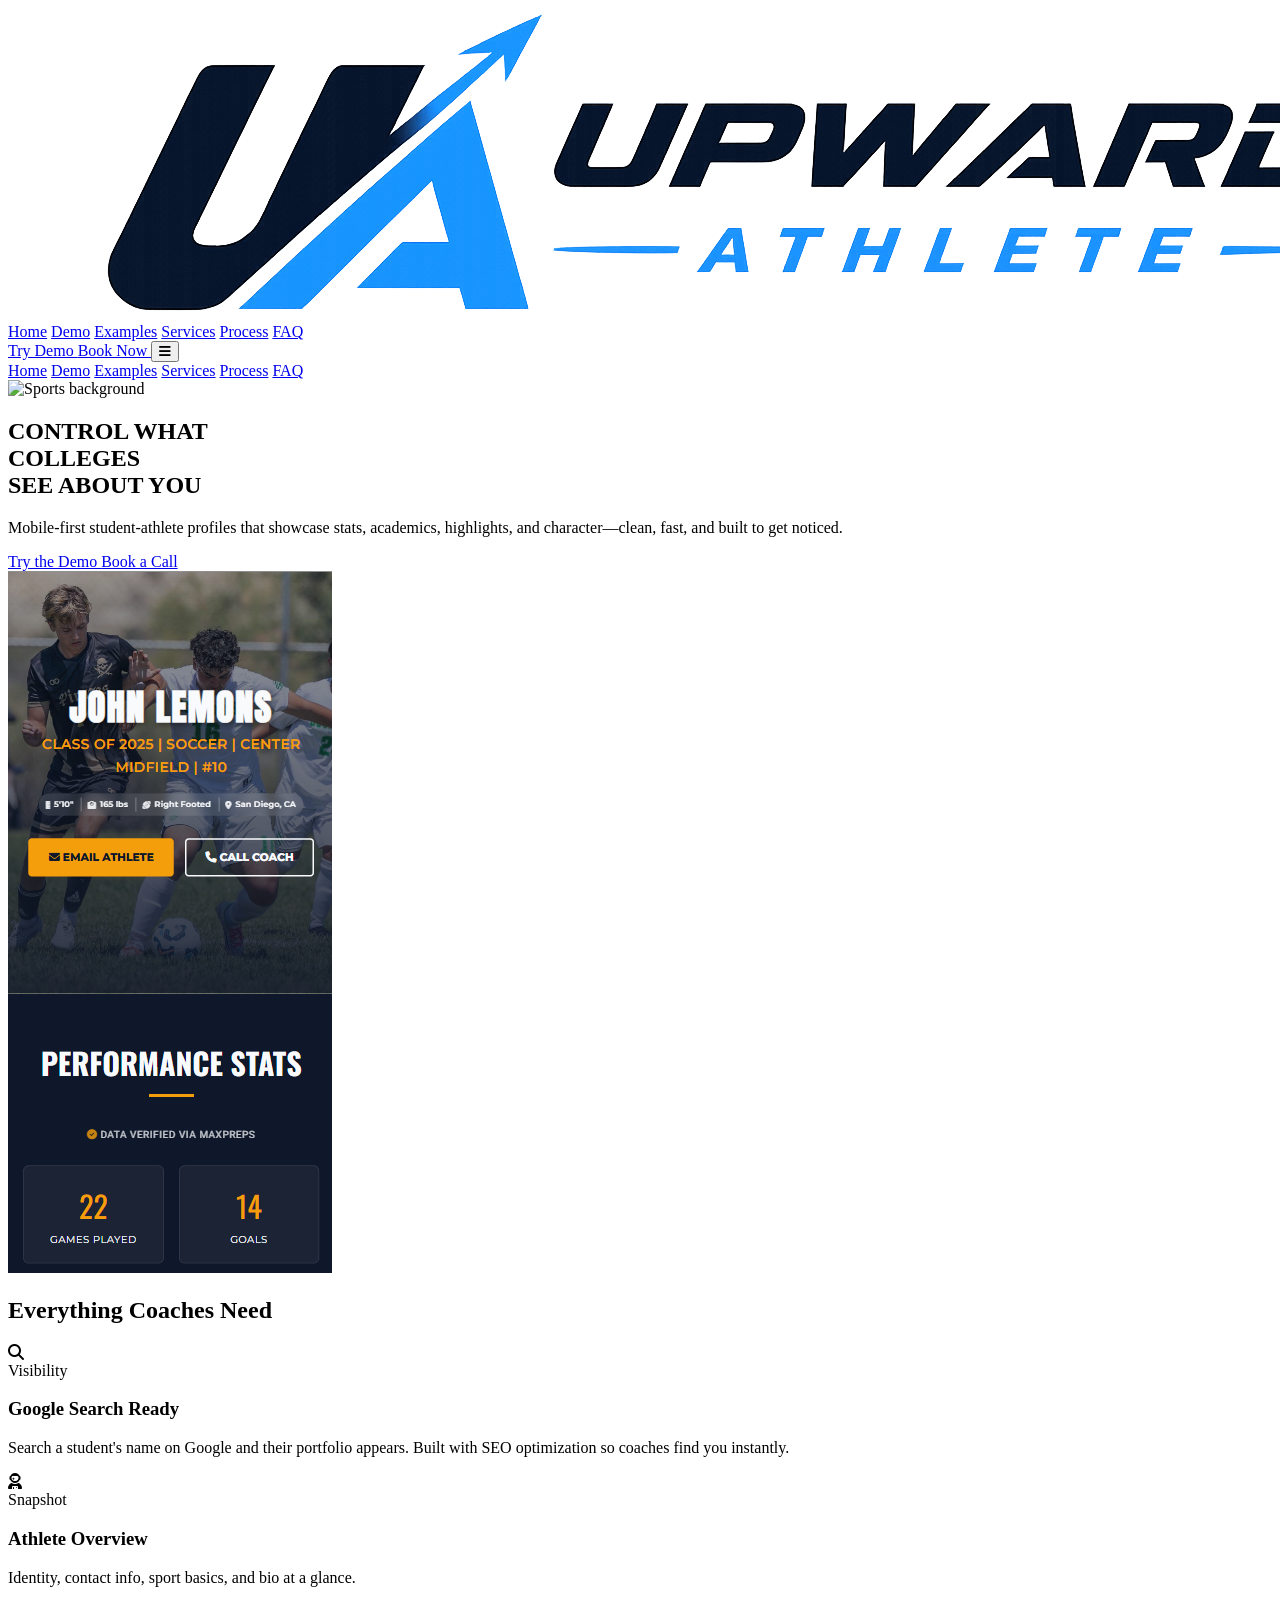
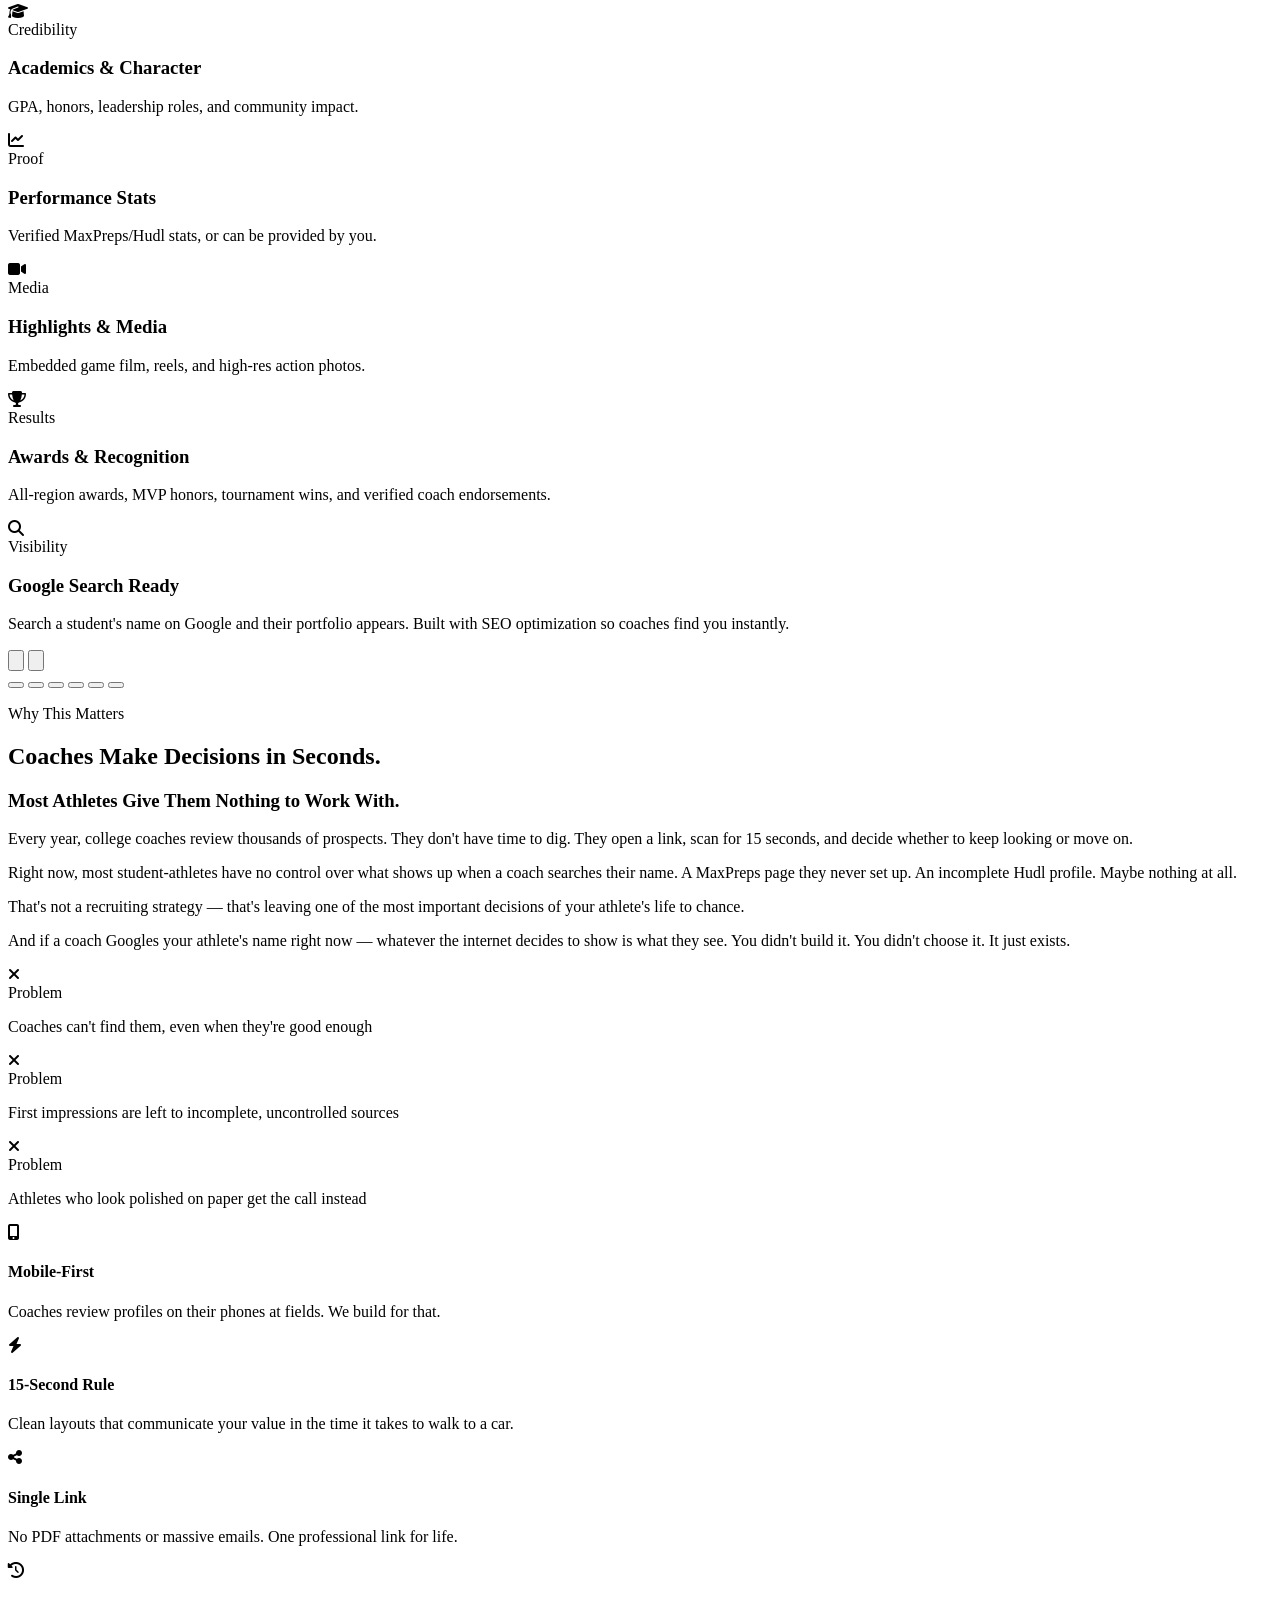
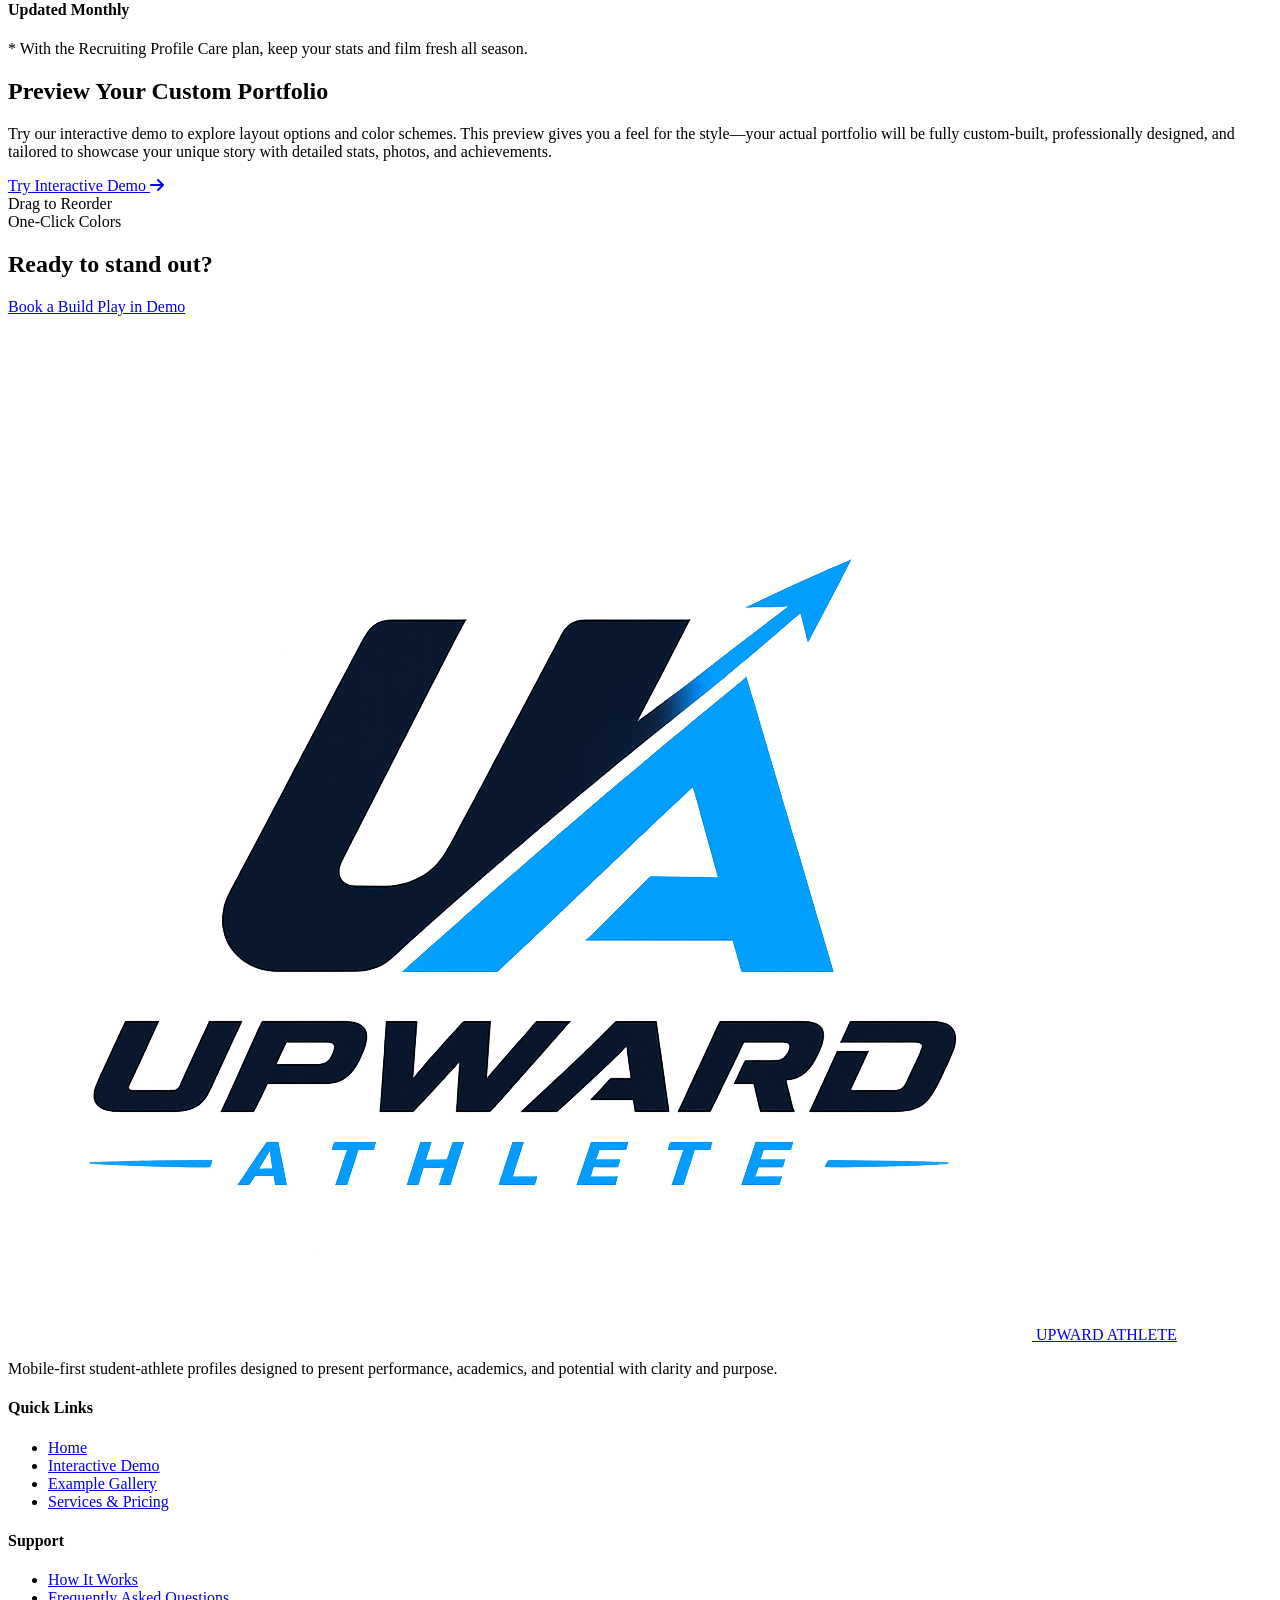
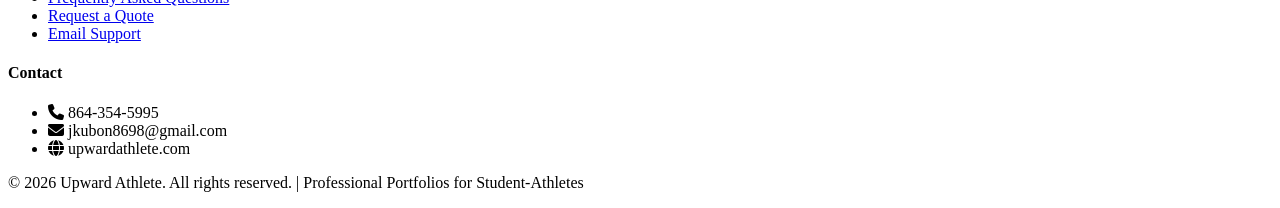
==== commit 69c6f625: "v2" ====
--- a/index.html
+++ b/index.html
@@ -17,6 +17,7 @@
     <link rel="stylesheet" href="https://cdnjs.cloudflare.com/ajax/libs/font-awesome/6.4.0/css/all.min.css">
     <script src="https://cdn.tailwindcss.com"></script>
     <script src="https://cdnjs.cloudflare.com/ajax/libs/gsap/3.12.5/gsap.min.js"></script>
+    <script src="https://cdnjs.cloudflare.com/ajax/libs/gsap/3.12.5/ScrollTrigger.min.js"></script>
     <script>
         tailwind.config = {
             theme: {
@@ -177,7 +178,7 @@
     <!-- Everything Coaches Need -->
     <div class="relative max-w-7xl mx-auto px-4 sm:px-6 lg:px-8">
       <div class="text-center mb-8">
-        <h2 class="text-4xl md:text-5xl font-anton mb-4">Everything Coaches Need</h2>
+        <h2 class="text-4xl md:text-5xl text-[#0F1629] font-anton mb-4">Everything Coaches Need</h2>
         <span class="block w-48 h-2 rounded-full bg-sky-500 mx-auto"></span>
       </div>
   
@@ -478,6 +479,112 @@
           <button class="w-2 h-2 rounded-full bg-sky-200 transition-all" data-slide="3"></button>
           <button class="w-2 h-2 rounded-full bg-sky-200 transition-all" data-slide="4"></button>
           <button class="w-2 h-2 rounded-full bg-sky-200 transition-all" data-slide="5"></button>
+        </div>
+      </div>
+    </div>
+  </section>
+
+        <!-- Why This Matters -->
+        <section class="relative py-16 md:py-24 bg-[#0F1629] text-white overflow-hidden">
+            <!-- Faint grid/texture background -->
+            <div class="absolute inset-0 pointer-events-none opacity-30" style="background-image:
+                linear-gradient(to right, rgba(148,163,184,0.14) 1px, transparent 1px),
+                linear-gradient(to bottom, rgba(148,163,184,0.14) 1px, transparent 1px);
+                background-size: 34px 34px;">
+            </div>
+            <div class="absolute -top-24 -right-24 w-80 h-80 rounded-full bg-sky-500/10 blur-3xl pointer-events-none"></div>
+            <div class="absolute -bottom-24 -left-24 w-80 h-80 rounded-full bg-sky-500/10 blur-3xl pointer-events-none"></div>
+
+            <div class="relative max-w-7xl mx-auto px-4 sm:px-6 lg:px-8">
+                <div class="w-full mb-12 md:mb-16">
+                    <p class="text-xs md:text-sm uppercase tracking-[0.24em] font-bold text-sky-400 mb-4">Why This Matters</p>
+                    <h2 class="text-5xl md:text-7xl font-anton tracking-tight text-white leading-[1.02] mb-6">
+                        Coaches Make Decisions in Seconds.<br>
+                    </h2>
+                    <h3 class="text-4xl md:text-5xl font-anton tracking-tight text-sky-400 leading-[1.02] mb-6">
+                        Most Athletes Give Them Nothing to Work With.
+                    </h3>
+                    <p class="text-lg md:text-xl text-slate-300 leading-relaxed mb-6">
+                        Every year, college coaches review thousands of prospects. They don't have time to dig. They open a link, scan for 15 seconds, and decide whether to keep looking or move on.
+                    </p>
+                    <p class="text-lg md:text-xl text-slate-300 leading-relaxed">
+                        Right now, most student-athletes have no control over what shows up when a coach searches their name. A MaxPreps page they never set up. An incomplete Hudl profile. Maybe nothing at all.
+                    </p>
+                    <p class="text-lg md:text-xl text-slate-300 leading-relaxed mt-6">
+                        That's not a recruiting strategy — that's leaving one of the most important decisions of your athlete's life to chance.
+                    </p>
+                    <p class="text-lg md:text-xl text-slate-300 leading-relaxed mt-6">
+                        And if a coach Googles your athlete's name right now — whatever the internet decides to show is what they see. You didn't build it. You didn't choose it. It just exists.
+                    </p>
+                </div>
+
+                <div class="grid grid-cols-1 md:grid-cols-3 gap-4 md:gap-6">
+                    <article class="why-matters-card group relative bg-slate-800/60 border border-slate-700/70 rounded-2xl p-6 md:p-7 shadow-lg overflow-hidden">
+                        <div class="absolute inset-0 bg-gradient-to-br from-slate-800/80 via-slate-800/40 to-slate-800/0"></div>
+                        <div class="relative">
+                            <div class="flex items-center justify-between mb-6">
+                                <div class="w-12 h-12 rounded-xl bg-rose-500/20 flex items-center justify-center shadow-lg shadow-rose-500/20 group-hover:scale-105 transition-transform">
+                                    <i class="fa-solid fa-xmark text-rose-400 text-xl"></i>
+                                </div>
+                                <span class="text-xs font-bold uppercase tracking-widest text-rose-400 bg-rose-500/10 px-3 py-1 rounded-full">Problem</span>
+                            </div>
+                            <p class="text-lg font-bold text-white leading-snug">Coaches can't find them, even when they're good enough</p>
+                        </div>
+                    </article>
+                    <article class="why-matters-card group relative bg-slate-800/60 border border-slate-700/70 rounded-2xl p-6 md:p-7 shadow-lg overflow-hidden">
+                        <div class="absolute inset-0 bg-gradient-to-br from-slate-800/80 via-slate-800/40 to-slate-800/0"></div>
+                        <div class="relative">
+                            <div class="flex items-center justify-between mb-6">
+                                <div class="w-12 h-12 rounded-xl bg-rose-500/20 flex items-center justify-center shadow-lg shadow-rose-500/20 group-hover:scale-105 transition-transform">
+                                    <i class="fa-solid fa-xmark text-rose-400 text-xl"></i>
+                                </div>
+                                <span class="text-xs font-bold uppercase tracking-widest text-rose-400 bg-rose-500/10 px-3 py-1 rounded-full">Problem</span>
+                            </div>
+                            <p class="text-lg font-bold text-white leading-snug">First impressions are left to incomplete, uncontrolled sources</p>
+                        </div>
+                    </article>
+                    <article class="why-matters-card group relative bg-slate-800/60 border border-slate-700/70 rounded-2xl p-6 md:p-7 shadow-lg overflow-hidden">
+                        <div class="absolute inset-0 bg-gradient-to-br from-slate-800/80 via-slate-800/40 to-slate-800/0"></div>
+                        <div class="relative">
+                            <div class="flex items-center justify-between mb-6">
+                                <div class="w-12 h-12 rounded-xl bg-rose-500/20 flex items-center justify-center shadow-lg shadow-rose-500/20 group-hover:scale-105 transition-transform">
+                                    <i class="fa-solid fa-xmark text-rose-400 text-xl"></i>
+                                </div>
+                                <span class="text-xs font-bold uppercase tracking-widest text-rose-400 bg-rose-500/10 px-3 py-1 rounded-full">Problem</span>
+                            </div>
+                            <p class="text-lg font-bold text-white leading-snug">Athletes who look polished on paper get the call instead</p>
+                        </div>
+                    </article>
+                </div>
+            </div>
+        </section>
+
+  <!-- Why it works -->
+  <section class="py-12 md:py-24 bg-white">
+    <div class="max-w-7xl mx-auto px-4 sm:px-6 lg:px-8">
+      <div class="grid grid-cols-1 md:grid-cols-2 lg:grid-cols-4 gap-12 text-center">
+        <div>
+          <i class="fa-solid fa-mobile-screen-button text-4xl text-sky-500 mb-6"></i>
+          <h4 class="text-xl font-bold mb-3">Mobile-First</h4>
+          <p class="text-slate-600 text-sm leading-relaxed">Coaches review profiles on their phones at fields. We build for that.</p>
+        </div>
+
+        <div>
+          <i class="fa-solid fa-bolt text-4xl text-sky-500 mb-6"></i>
+          <h4 class="text-xl font-bold mb-3">15-Second Rule</h4>
+          <p class="text-slate-600 text-sm leading-relaxed">Clean layouts that communicate your value in the time it takes to walk to a car.</p>
+        </div>
+
+        <div>
+          <i class="fa-solid fa-share-nodes text-4xl text-sky-500 mb-6"></i>
+          <h4 class="text-xl font-bold mb-3">Single Link</h4>
+          <p class="text-slate-600 text-sm leading-relaxed">No PDF attachments or massive emails. One professional link for life.</p>
+        </div>
+
+        <div>
+          <i class="fa-solid fa-clock-rotate-left text-4xl text-sky-500 mb-6"></i>
+          <h4 class="text-xl font-bold mb-3">Updated Monthly</h4>
+          <p class="text-slate-600 text-sm leading-relaxed"><span class="text-sky-500">*</span> With the Recruiting Profile Care plan, keep your stats and film fresh all season.</p>
         </div>
       </div>
     </div>
@@ -514,37 +621,6 @@
     </div>
   </section>
 
-  <!-- Why it works -->
-  <section class="py-12 md:py-24 bg-white">
-    <div class="max-w-7xl mx-auto px-4 sm:px-6 lg:px-8">
-      <div class="grid grid-cols-1 md:grid-cols-2 lg:grid-cols-4 gap-12 text-center">
-        <div>
-          <i class="fa-solid fa-mobile-screen-button text-4xl text-sky-500 mb-6"></i>
-          <h4 class="text-xl font-bold mb-3">Mobile-First</h4>
-          <p class="text-slate-600 text-sm leading-relaxed">Coaches review profiles on their phones at fields. We build for that.</p>
-        </div>
-
-        <div>
-          <i class="fa-solid fa-bolt text-4xl text-sky-500 mb-6"></i>
-          <h4 class="text-xl font-bold mb-3">15-Second Rule</h4>
-          <p class="text-slate-600 text-sm leading-relaxed">Clean layouts that communicate your value in the time it takes to walk to a car.</p>
-        </div>
-
-        <div>
-          <i class="fa-solid fa-share-nodes text-4xl text-sky-500 mb-6"></i>
-          <h4 class="text-xl font-bold mb-3">Single Link</h4>
-          <p class="text-slate-600 text-sm leading-relaxed">No PDF attachments or massive emails. One professional link for life.</p>
-        </div>
-
-        <div>
-          <i class="fa-solid fa-clock-rotate-left text-4xl text-sky-500 mb-6"></i>
-          <h4 class="text-xl font-bold mb-3">Updated Monthly</h4>
-          <p class="text-slate-600 text-sm leading-relaxed"><span class="text-sky-500">*</span> With the Recruiting Profile Care plan, keep your stats and film fresh all season.</p>
-        </div>
-      </div>
-    </div>
-  </section>
-
   <!-- CTA Section -->
   <section class="py-12 md:py-24 bg-sky-500">
     <div class="max-w-5xl mx-auto px-4 sm:px-6 lg:px-8 text-center">
@@ -641,6 +717,10 @@
         const mobileMenu = document.getElementById('mobile-menu');
         const menuIcon = document.getElementById('menu-icon');
 
+        if (typeof gsap !== 'undefined' && typeof ScrollTrigger !== 'undefined') {
+            gsap.registerPlugin(ScrollTrigger);
+        }
+
         mobileMenuButton.addEventListener('click', function () {
             const isHidden = mobileMenu.classList.contains('hidden');
 
@@ -656,6 +736,7 @@
         });
 
         // Coaches Carousel (Mobile Auto-play)
+        let coachesCarouselInitialized = false;
         function initCoachesCarousel() {
             const coachesSlider = document.getElementById('coaches-slider');
             const coachesPrevBtn = document.getElementById('coaches-prev-btn');
@@ -663,9 +744,10 @@
             const coachesIndicators = document.querySelectorAll('#coaches-indicators button');
             const coachesCarousel = document.getElementById('coaches-carousel');
             
-            if (!coachesSlider || !coachesCarousel || window.innerWidth >= 768) {
-                return; // Exit if not on mobile or element doesn't exist
+            if (!coachesSlider || !coachesCarousel || window.innerWidth >= 768 || coachesCarouselInitialized) {
+                return; // Exit if not on mobile, already initialized, or element doesn't exist
             }
+            coachesCarouselInitialized = true;
             let coachesCurrentSlide = 0;
             let coachesAutoPlayInterval;
             let coachesUserInteracted = false;
@@ -807,7 +889,51 @@
                         );
                     }
                 });
-            }, 5000);
+            }, 3000);
+        }
+
+        function initWhyMattersAnimation() {
+            const cards = document.querySelectorAll('.why-matters-card');
+            const resolution = document.getElementById('why-matters-resolution');
+
+            if (!cards.length || typeof gsap === 'undefined') return;
+
+            gsap.set(cards, { y: 24, opacity: 0 });
+            if (resolution) gsap.set(resolution, { y: 18, opacity: 0, scale: 0.98 });
+
+            const hasScrollTrigger = gsap && gsap.plugins && gsap.plugins.ScrollTrigger;
+            if (hasScrollTrigger) {
+                gsap.to(cards, {
+                    y: 0,
+                    opacity: 1,
+                    stagger: 0.16,
+                    duration: 0.55,
+                    ease: 'power3.out',
+                    scrollTrigger: {
+                        trigger: cards[0],
+                        start: 'top 82%',
+                        once: true
+                    }
+                });
+
+                if (resolution) {
+                    gsap.to(resolution, {
+                        y: 0,
+                        opacity: 1,
+                        scale: 1,
+                        duration: 0.6,
+                        ease: 'power3.out',
+                        scrollTrigger: {
+                            trigger: resolution,
+                            start: 'top 88%',
+                            once: true
+                        }
+                    });
+                }
+            } else {
+                gsap.to(cards, { y: 0, opacity: 1, stagger: 0.16, duration: 0.55, ease: 'power3.out' });
+                if (resolution) gsap.to(resolution, { y: 0, opacity: 1, scale: 1, duration: 0.6, delay: 0.2, ease: 'power3.out' });
+            }
         }
 
         // Initialize hero text and carousel when DOM is ready
@@ -815,11 +941,20 @@
             document.addEventListener('DOMContentLoaded', () => {
                 initHeroAudienceRotator();
                 initCoachesCarousel();
+                initWhyMattersAnimation();
             });
         } else {
             initHeroAudienceRotator();
             initCoachesCarousel();
+            initWhyMattersAnimation();
         }
+
+        // Ensure carousel initializes when entering mobile viewport after initial load
+        window.addEventListener('resize', () => {
+            if (window.innerWidth < 768) {
+                initCoachesCarousel();
+            }
+        });
     </script>
 </body>
 
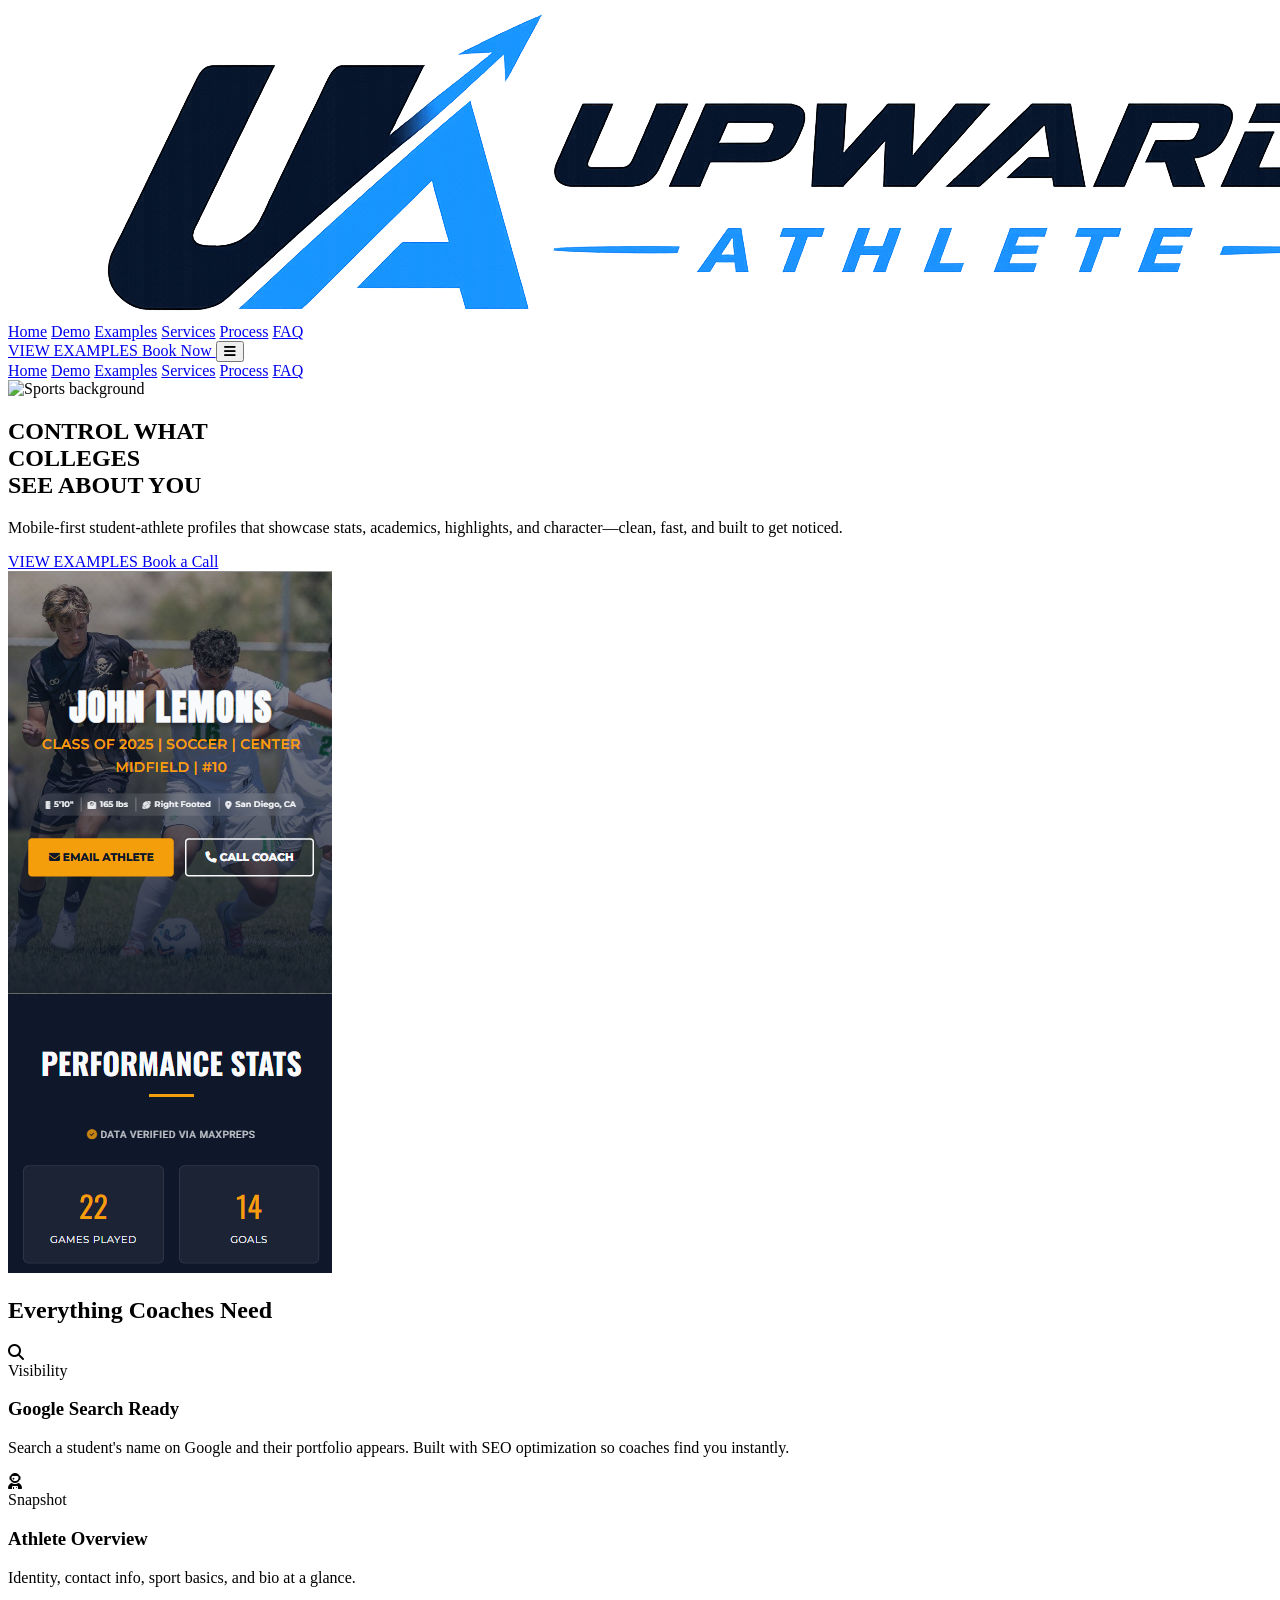
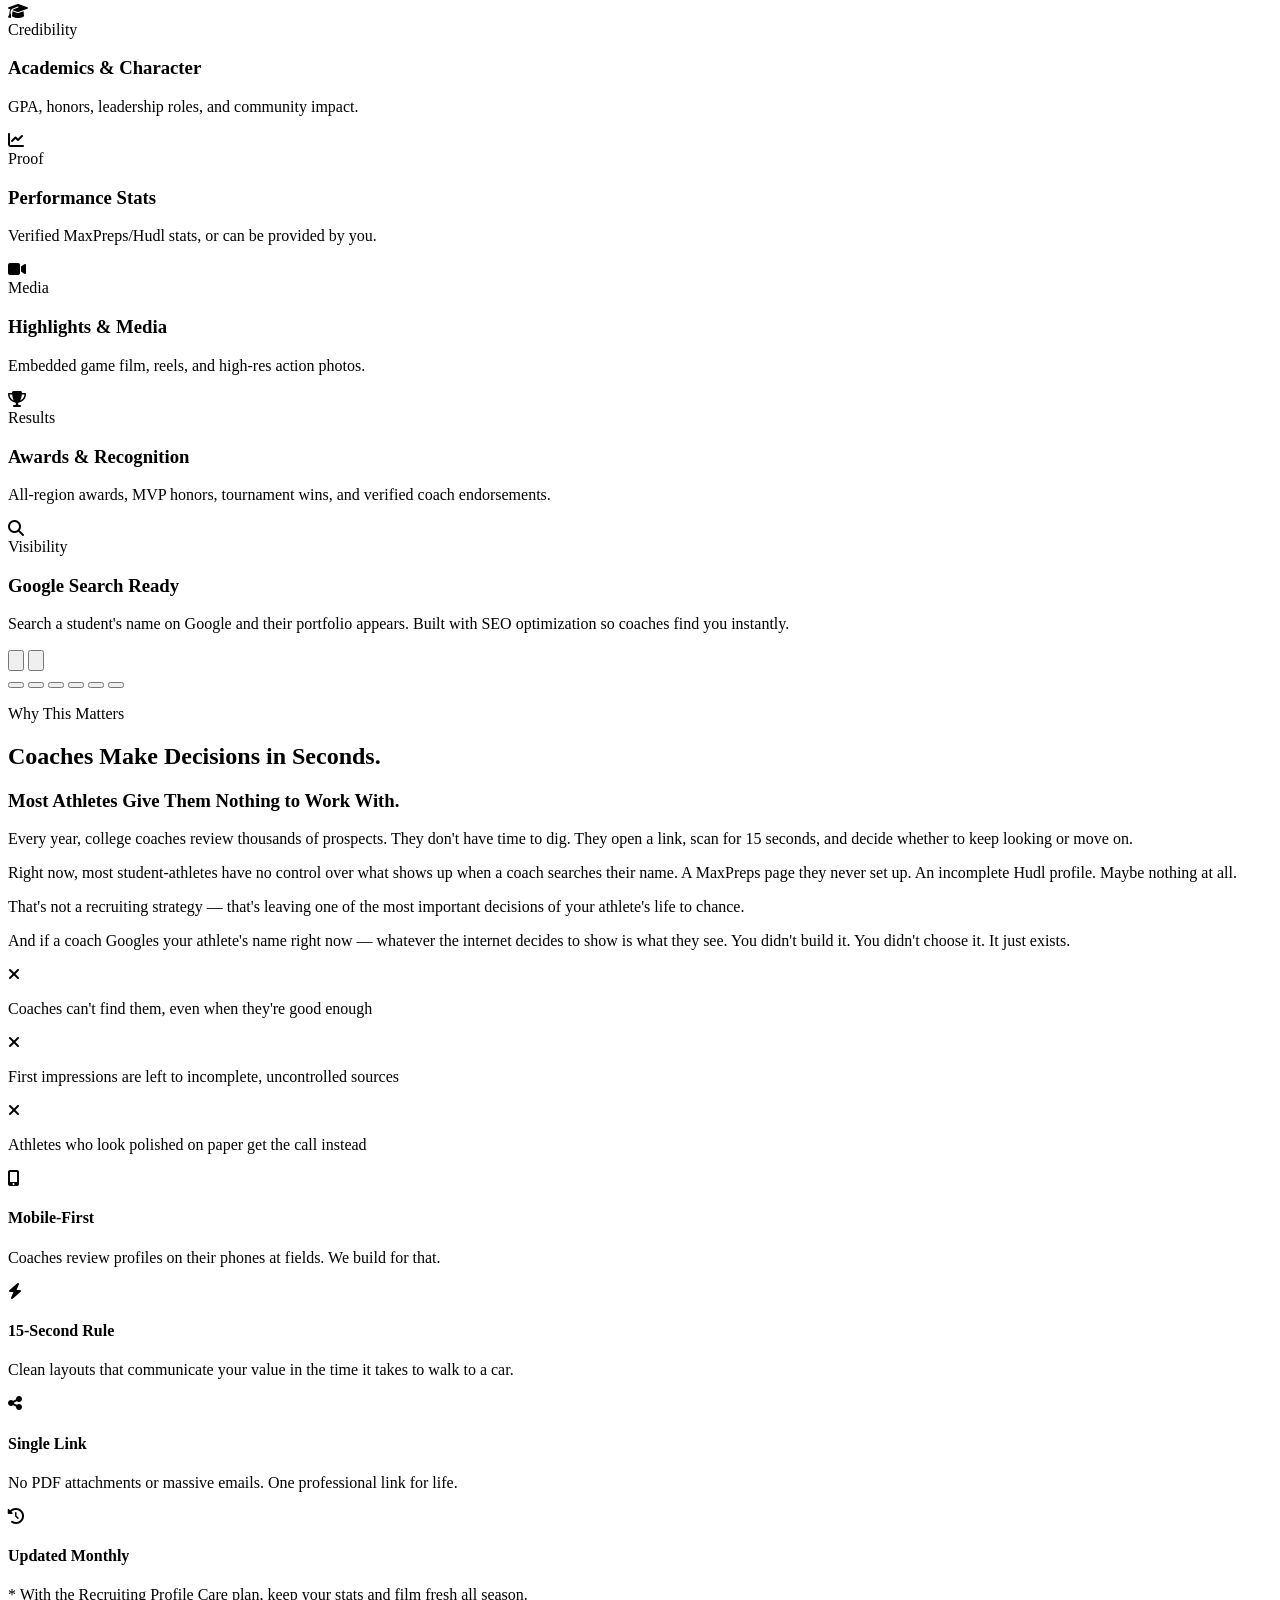
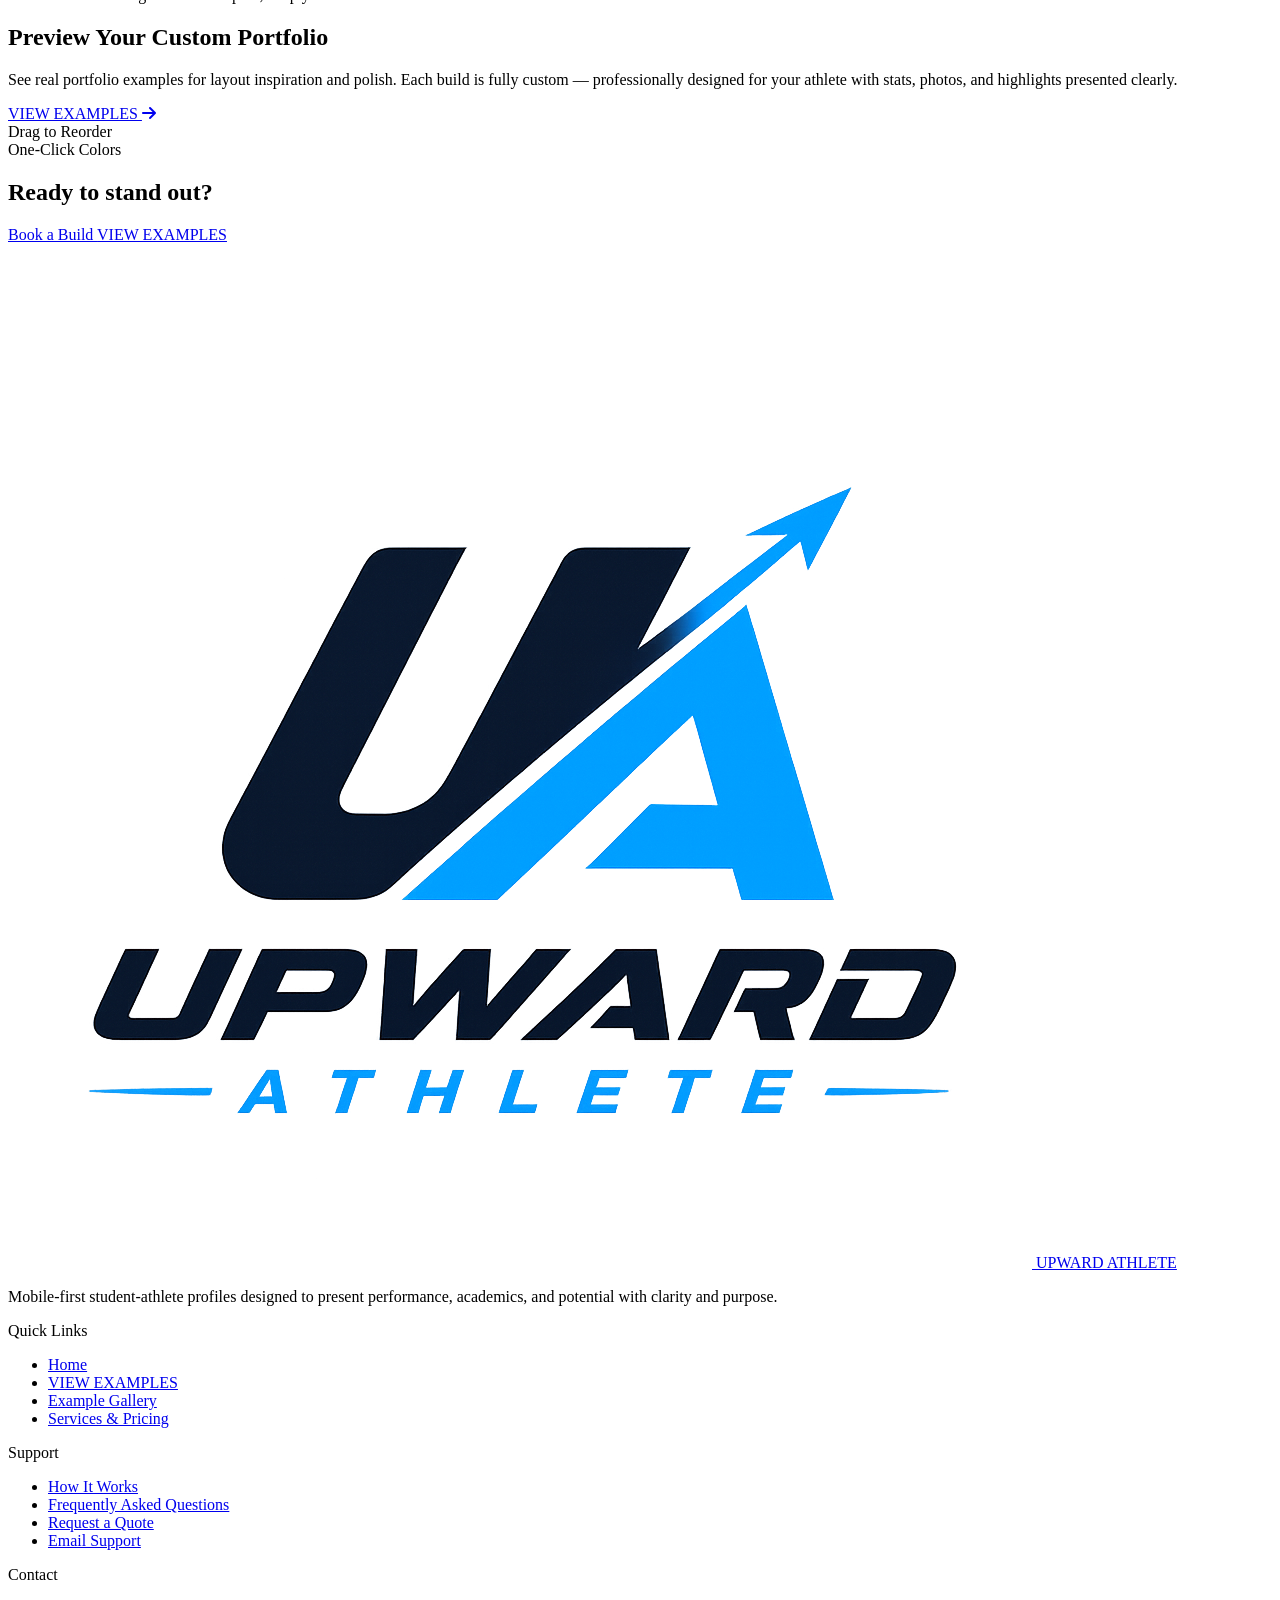
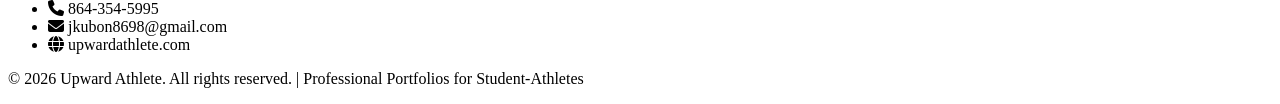
==== commit c187279a: "upward-athlete launch" ====
--- a/index.html
+++ b/index.html
@@ -2,959 +2,1022 @@
 <html lang="en">
 
 <head>
-    <meta charset="UTF-8">
-    <meta name="viewport" content="width=device-width, initial-scale=1.0">
-    <!-- Google tag (gtag.js) -->
-    <script async src="https://www.googletagmanager.com/gtag/js?id=G-01CSEG65BV"></script>
+  <meta charset="UTF-8">
+  <meta name="viewport" content="width=device-width, initial-scale=1.0">
+  <meta name="description"
+    content="Mobile-first recruiting portfolios for student-athletes—stats, academics, highlights, and SEO-friendly profiles coaches can scan in seconds. One professional link with Upward Athlete.">
+  <!-- Google tag (gtag.js) -->
+  <script async src="https://www.googletagmanager.com/gtag/js?id=G-01CSEG65BV"></script>
+  <script>
+    window.dataLayer = window.dataLayer || [];
+    function gtag() { dataLayer.push(arguments); }
+    gtag('js', new Date());
+
+    gtag('config', 'G-01CSEG65BV');
+  </script>
+  <title>Home - Upward Athlete</title>
+  <link rel="stylesheet" href="https://cdnjs.cloudflare.com/ajax/libs/font-awesome/6.4.0/css/all.min.css">
+  <script src="https://cdn.tailwindcss.com"></script>
+  <script src="https://cdnjs.cloudflare.com/ajax/libs/gsap/3.12.5/gsap.min.js"></script>
+  <script src="https://cdnjs.cloudflare.com/ajax/libs/gsap/3.12.5/ScrollTrigger.min.js"></script>
+  <script>
+    tailwind.config = {
+      theme: {
+        extend: {
+          fontFamily: {
+            'anton': ['Anton', 'sans-serif'],
+            'montserrat': ['Montserrat', 'sans-serif'],
+          }
+        }
+      }
+    }
+  </script>
+  <link rel="stylesheet" href="styles.css">
+  <link rel="preconnect" href="https://fonts.googleapis.com">
+  <link rel="preconnect" href="https://fonts.gstatic.com" crossorigin>
+  <link
+    href="https://fonts.googleapis.com/css2?family=Anton&family=Montserrat:wght@400;600;800&family=Oswald:wght@400;700&family=Roboto:wght@300;400;700&display=swap"
+    rel="stylesheet">
+  <link rel="stylesheet" href="https://cdnjs.cloudflare.com/ajax/libs/font-awesome/6.4.0/css/all.min.css">
+  <style>
+    /* Prevent horizontal scroll on carousel */
+    #coaches-carousel {
+      overflow-x: hidden;
+      width: 100%;
+      position: relative;
+    }
+
+    #coaches-slider {
+      display: flex;
+      will-change: transform;
+    }
+
+    #coaches-slider>div {
+      flex: 0 0 100%;
+      max-width: 100%;
+      box-sizing: border-box;
+    }
+
+    body {
+      overflow-x: hidden;
+    }
+  </style>
+</head>
+
+<body>
+  <header>
+    <nav class="sticky top-0 z-50 bg-white/90 backdrop-blur-md border-b border-slate-200">
+      <div class="px-4 sm:px-6 lg:px-8">
+        <div class="flex justify-between items-center h-16">
+          <div class="flex items-center">
+            <a href="./" class="flex-shrink-0 flex items-center gap-2 ml-2">
+              <img src="images/upward-athlete-horizontal-transparent-logo.png" alt="Upward Athlete logo"
+                class="h-[3.25rem] w-auto" />
+            </a>
+          </div>
+
+          <div class="hidden lg:flex items-center space-x-4">
+            <a href="./"
+              class="px-3 py-2 text-sm font-bold text-[#0F1629] hover:text-sky-500 transition-colors">Home</a>
+            <a href="demo/"
+              class="px-3 py-2 text-sm font-bold text-slate-700 hover:text-sky-500 transition-colors">Demo</a>
+            <a href="examples/"
+              class="px-3 py-2 text-sm font-bold text-slate-700 hover:text-sky-500 transition-colors">Examples</a>
+            <a href="services/"
+              class="px-3 py-2 text-sm font-bold text-slate-700 hover:text-sky-500 transition-colors">Services</a>
+            <a href="process/"
+              class="px-3 py-2 text-sm font-bold text-slate-700 hover:text-sky-500 transition-colors">Process</a>
+            <a href="faq/"
+              class="px-3 py-2 text-sm font-bold text-slate-700 hover:text-sky-500 transition-colors">FAQ</a>
+          </div>
+
+          <div class="flex items-center space-x-3">
+            <a href="examples/"
+              class="hidden sm:inline-flex items-center px-4 py-2 border border-transparent text-sm font-bold rounded-md text-[#0F1629] bg-sky-400 hover:bg-sky-500 transition-all uppercase tracking-wider">
+              VIEW EXAMPLES
+            </a>
+            <a href="contact/"
+              class="inline-flex items-center px-4 py-2 border border-[#0F1629] text-sm font-bold rounded-md text-white bg-[#0F1629] hover:bg-slate-800 transition-all uppercase tracking-wider">
+              Book Now
+            </a>
+            <button id="mobile-menu-button"
+              class="lg:hidden inline-flex items-center justify-center w-10 h-10 text-[#0F1629] hover:text-sky-500 transition-colors"
+              aria-label="Menu">
+              <i id="menu-icon" class="fa-solid fa-bars text-xl"></i>
+            </button>
+          </div>
+        </div>
+
+        <!-- Mobile Menu -->
+        <div id="mobile-menu" class="hidden lg:hidden pb-4 border-t border-slate-200 mt-2">
+          <div class="flex flex-col space-y-2 pt-4">
+            <a href="./"
+              class="px-3 py-2 text-sm font-bold text-[#0F1629] hover:text-sky-500 transition-colors">Home</a>
+            <a href="demo/"
+              class="px-3 py-2 text-sm font-bold text-slate-700 hover:text-sky-500 transition-colors">Demo</a>
+            <a href="examples/"
+              class="px-3 py-2 text-sm font-bold text-slate-700 hover:text-sky-500 transition-colors">Examples</a>
+            <a href="services/"
+              class="px-3 py-2 text-sm font-bold text-slate-700 hover:text-sky-500 transition-colors">Services</a>
+            <a href="process/"
+              class="px-3 py-2 text-sm font-bold text-slate-700 hover:text-sky-500 transition-colors">Process</a>
+            <a href="faq/"
+              class="px-3 py-2 text-sm font-bold text-slate-700 hover:text-sky-500 transition-colors">FAQ</a>
+          </div>
+        </div>
+      </div>
+    </nav>
+  </header>
+
+  <main class="overflow-x-hidden">
+    <!-- Hero Section -->
+    <section
+      class="relative min-h-[75vh] md:min-h-[85vh] flex items-center pt-16 pb-8 md:pt-20 md:pb-12 bg-[#0F1629] text-white overflow-hidden">
+      <div class="absolute inset-0 z-0 opacity-40">
+        <img src="https://images.unsplash.com/photo-1574629810360-7efbbe195018?q=80&w=2000&auto=format&fit=crop"
+          class="w-full h-full object-cover object-right object-bottom lg:object-left" alt="Sports background" />
+        <div class="absolute inset-0 bg-gradient-to-r from-[#0F1629] via-[#0F1629]/80 to-transparent"></div>
+      </div>
+
+      <div class="relative z-10 max-w-7xl mx-auto px-4 sm:px-6 lg:px-8">
+        <div class="max-w-2xl">
+          <h1
+            class="text-5xl md:text-7xl font-anton tracking-tight mb-4 leading-[1.1] md:leading-[1.02] lg:leading-[0.98]">
+            CONTROL WHAT <br>
+            <span id="hero-audience-word" class="text-sky-500">COLLEGES</span> <br>
+            SEE ABOUT <span class="text-sky-500">YOU</span>
+          </h1>
+          <p class="text-xl md:text-2xl text-slate-300 font-montserrat mb-8 leading-relaxed">
+            Mobile-first student-athlete profiles that showcase stats, academics, highlights, and
+            character—clean, fast, and built to get noticed.
+          </p>
+          <div class="flex flex-col sm:flex-row gap-4">
+            <a href="examples/"
+              class="px-8 py-4 bg-sky-500 text-[#0F1629] font-bold rounded-lg text-lg uppercase tracking-wider hover:bg-sky-400 transition-all text-center">
+              VIEW EXAMPLES
+            </a>
+            <a href="contact/"
+              class="px-8 py-4 bg-transparent border-2 border-white text-white font-bold rounded-lg text-lg uppercase tracking-wider hover:bg-white hover:text-[#0F1629] transition-all text-center">
+              Book a Call
+            </a>
+          </div>
+        </div>
+      </div>
+
+      <!-- Floating Mockup Preview -->
+      <div class="hidden lg:block absolute left-[-2%] top-1/2 -translate-y-1/4 w-1/4 rotate-[5deg]">
+        <div class="bg-slate-800 p-2 rounded-2xl shadow-2xl border border-slate-700">
+          <img src="images/johnlemonspage.png" class="rounded-xl w-full h-auto grayscale-[20%]" alt="Profile mockup" />
+        </div>
+      </div>
+    </section>
+
+    <!-- "What You Get" Grid -->
+    <!-- "What You Get" Grid (UPDATED) -->
+    <section class="relative py-12 bg-white overflow-hidden">
+      <!-- Subtle background accents -->
+      <div class="absolute inset-0 pointer-events-none">
+        <div class="absolute -top-24 -right-24 w-80 h-80 rounded-full bg-sky-100/60 blur-3xl"></div>
+        <div class="absolute -bottom-24 -left-24 w-96 h-96 rounded-full bg-slate-100 blur-3xl"></div>
+        <div class="absolute inset-x-0 top-0 h-px bg-gradient-to-r from-transparent via-slate-200 to-transparent"></div>
+        <div class="absolute inset-x-0 bottom-0 h-px bg-gradient-to-r from-transparent via-slate-200 to-transparent">
+        </div>
+      </div>
+      <!-- Everything Coaches Need -->
+      <div class="relative max-w-7xl mx-auto px-4 sm:px-6 lg:px-8">
+        <div class="text-center mb-8">
+          <h2 class="text-4xl md:text-5xl text-[#0F1629] font-anton mb-4">Everything Coaches Need</h2>
+          <span class="block w-48 h-2 rounded-full bg-sky-500 mx-auto"></span>
+        </div>
+
+        <!-- Desktop Grid (hidden on mobile) -->
+        <div class="hidden md:grid md:grid-cols-3 gap-8">
+          <!-- Card 1 -->
+          <div class="group relative p-8 rounded-2xl bg-white border border-sky-200/70 shadow-lg shadow-sky-500/5
+                 hover:shadow-2xl hover:shadow-sky-500/10 hover:-translate-y-1 transition-all overflow-hidden">
+            <div class="absolute inset-0 bg-gradient-to-br from-sky-50 via-white to-white opacity-100"></div>
+            <div class="absolute -right-10 -top-10 w-32 h-32 rounded-full bg-sky-200/40 blur-2xl"></div>
+
+            <div class="relative">
+              <div class="flex items-center justify-between mb-6">
+                <div class="w-12 h-12 rounded-xl bg-sky-500 flex items-center justify-center shadow-lg shadow-sky-500/30
+                       group-hover:scale-105 transition-transform">
+                  <i class="fa-solid fa-magnifying-glass text-white text-xl"></i>
+                </div>
+                <span
+                  class="text-xs font-bold uppercase tracking-widest text-sky-600 bg-sky-100/70 px-3 py-1 rounded-full">
+                  Visibility
+                </span>
+              </div>
+
+              <h3 class="text-xl font-bold mb-3 text-[#0F1629]">Google Search Ready</h3>
+              <p class="text-slate-600 leading-relaxed">
+                Search a student's name on Google and their portfolio appears. Built with SEO optimization so coaches
+                find you instantly.
+              </p>
+            </div>
+          </div>
+
+          <!-- Card 2 -->
+          <div class="group relative p-8 rounded-2xl bg-white border border-slate-200 shadow-lg shadow-[#0F1629]/5
+                 hover:shadow-2xl hover:-translate-y-1 transition-all overflow-hidden">
+            <div class="absolute inset-0 bg-gradient-to-br from-slate-50 via-white to-white"></div>
+            <div class="absolute -left-10 -bottom-10 w-36 h-36 rounded-full bg-sky-200/30 blur-2xl"></div>
+
+            <div class="relative">
+              <div class="flex items-center justify-between mb-6">
+                <div class="w-12 h-12 rounded-xl bg-sky-100 flex items-center justify-center ring-1 ring-sky-200
+                       group-hover:scale-105 transition-transform">
+                  <i class="fa-solid fa-user-astronaut text-sky-500 text-xl"></i>
+                </div>
+                <span
+                  class="text-xs font-bold uppercase tracking-widest text-slate-600 bg-slate-100 px-3 py-1 rounded-full">
+                  Snapshot
+                </span>
+              </div>
+
+              <h3 class="text-xl font-bold mb-3 text-[#0F1629]">Athlete Overview</h3>
+              <p class="text-slate-600 leading-relaxed">
+                Identity, contact info, sport basics, and bio at a glance.
+              </p>
+            </div>
+          </div>
+
+          <!-- Card 3 -->
+          <div class="group relative p-8 rounded-2xl bg-white border border-slate-200 shadow-lg shadow-[#0F1629]/5
+                 hover:shadow-2xl hover:-translate-y-1 transition-all overflow-hidden">
+            <div class="absolute inset-0 bg-gradient-to-br from-slate-50 via-white to-white"></div>
+
+            <div class="relative">
+              <div class="flex items-center justify-between mb-6">
+                <div class="w-12 h-12 rounded-xl bg-sky-100 flex items-center justify-center ring-1 ring-sky-200
+                       group-hover:scale-105 transition-transform">
+                  <i class="fa-solid fa-graduation-cap text-sky-500 text-xl"></i>
+                </div>
+                <span
+                  class="text-xs font-bold uppercase tracking-widest text-slate-600 bg-slate-100 px-3 py-1 rounded-full">
+                  Credibility
+                </span>
+              </div>
+
+              <h3 class="text-xl font-bold mb-3 text-[#0F1629]">Academics &amp; Character</h3>
+              <p class="text-slate-600 leading-relaxed">
+                GPA, honors, leadership roles, and community impact.
+              </p>
+            </div>
+          </div>
+
+          <!-- Card 4 -->
+          <div class="group relative p-8 rounded-2xl bg-white border border-slate-200 shadow-lg shadow-[#0F1629]/5
+                 hover:shadow-2xl hover:-translate-y-1 transition-all overflow-hidden">
+            <div class="absolute inset-0 bg-gradient-to-br from-slate-50 via-white to-white"></div>
+
+            <div class="relative">
+              <div class="flex items-center justify-between mb-6">
+                <div class="w-12 h-12 rounded-xl bg-sky-100 flex items-center justify-center ring-1 ring-sky-200
+                       group-hover:scale-105 transition-transform">
+                  <i class="fa-solid fa-chart-line text-sky-500 text-xl"></i>
+                </div>
+                <span
+                  class="text-xs font-bold uppercase tracking-widest text-slate-600 bg-slate-100 px-3 py-1 rounded-full">
+                  Proof
+                </span>
+              </div>
+
+              <h3 class="text-xl font-bold mb-3 text-[#0F1629]">Performance Stats</h3>
+              <p class="text-slate-600 leading-relaxed">
+                Verified MaxPreps/Hudl stats, or can be provided by you.
+              </p>
+            </div>
+          </div>
+
+          <!-- Card 5 -->
+          <div class="group relative p-8 rounded-2xl bg-white border border-slate-200 shadow-lg shadow-[#0F1629]/5
+                 hover:shadow-2xl hover:-translate-y-1 transition-all overflow-hidden">
+            <div class="absolute inset-0 bg-gradient-to-br from-slate-50 via-white to-white"></div>
+
+            <div class="relative">
+              <div class="flex items-center justify-between mb-6">
+                <div class="w-12 h-12 rounded-xl bg-sky-100 flex items-center justify-center ring-1 ring-sky-200
+                       group-hover:scale-105 transition-transform">
+                  <i class="fa-solid fa-video text-sky-500 text-xl"></i>
+                </div>
+                <span
+                  class="text-xs font-bold uppercase tracking-widest text-slate-600 bg-slate-100 px-3 py-1 rounded-full">
+                  Media
+                </span>
+              </div>
+
+              <h3 class="text-xl font-bold mb-3 text-[#0F1629]">Highlights &amp; Media</h3>
+              <p class="text-slate-600 leading-relaxed">
+                Embedded game film, reels, and high-res action photos.
+              </p>
+            </div>
+          </div>
+
+          <!-- Card 6 -->
+          <div class="group relative p-8 rounded-2xl bg-white border border-slate-200 shadow-lg shadow-[#0F1629]/5
+                 hover:shadow-2xl hover:-translate-y-1 transition-all overflow-hidden">
+            <div class="absolute inset-0 bg-gradient-to-br from-slate-50 via-white to-white"></div>
+
+            <div class="relative">
+              <div class="flex items-center justify-between mb-6">
+                <div class="w-12 h-12 rounded-xl bg-sky-100 flex items-center justify-center ring-1 ring-sky-200
+                       group-hover:scale-105 transition-transform">
+                  <i class="fa-solid fa-trophy text-sky-500 text-xl"></i>
+                </div>
+                <span
+                  class="text-xs font-bold uppercase tracking-widest text-slate-600 bg-slate-100 px-3 py-1 rounded-full">
+                  Results
+                </span>
+              </div>
+
+              <h3 class="text-xl font-bold mb-3 text-[#0F1629]">Awards &amp; Recognition</h3>
+              <p class="text-slate-600 leading-relaxed">
+                All-region awards, MVP honors, tournament wins, and verified coach endorsements.
+              </p>
+            </div>
+          </div>
+        </div>
+
+        <!-- Mobile Carousel (visible on mobile only) -->
+        <div class="md:hidden relative -mx-4 sm:-mx-6">
+          <div id="coaches-carousel" class="overflow-hidden w-full">
+            <div id="coaches-slider" class="flex transition-transform duration-500 ease-in-out">
+              <!-- Card 1 -->
+              <div class="min-w-full flex-shrink-0 px-14 sm:px-8">
+                <div
+                  class="group relative p-6 rounded-2xl bg-white border border-sky-200/70 shadow-lg shadow-sky-500/5 hover:shadow-2xl hover:shadow-sky-500/10 transition-all overflow-hidden h-full">
+                  <div class="absolute inset-0 bg-gradient-to-br from-sky-50 via-white to-white opacity-100"></div>
+                  <div class="absolute -right-10 -top-10 w-32 h-32 rounded-full bg-sky-200/40 blur-2xl"></div>
+                  <div class="relative">
+                    <div class="flex items-center justify-between mb-4">
+                      <div
+                        class="w-10 h-10 rounded-xl bg-sky-500 flex items-center justify-center shadow-lg shadow-sky-500/30 group-hover:scale-105 transition-transform flex-shrink-0">
+                        <i class="fa-solid fa-magnifying-glass text-white text-lg"></i>
+                      </div>
+                      <span
+                        class="text-xs font-bold uppercase tracking-widest text-sky-600 bg-sky-100/70 px-2 py-1 rounded-full flex-shrink-0 ml-2">Visibility</span>
+                    </div>
+                    <h3 class="text-lg font-bold mb-2 text-[#0F1629] break-words">Google Search Ready</h3>
+                    <p class="text-sm text-slate-600 leading-relaxed break-words">Search a student's name on Google and
+                      their portfolio appears. Built with SEO optimization so coaches find you instantly.</p>
+                  </div>
+                </div>
+              </div>
+
+              <!-- Card 2 -->
+              <div class="min-w-full flex-shrink-0 px-14 sm:px-8">
+                <div
+                  class="group relative p-6 rounded-2xl bg-white border border-slate-200 shadow-lg shadow-[#0F1629]/5 hover:shadow-2xl transition-all overflow-hidden h-full">
+                  <div class="absolute inset-0 bg-gradient-to-br from-slate-50 via-white to-white"></div>
+                  <div class="absolute -left-10 -bottom-10 w-36 h-36 rounded-full bg-sky-200/30 blur-2xl"></div>
+                  <div class="relative">
+                    <div class="flex items-center justify-between mb-4">
+                      <div
+                        class="w-10 h-10 rounded-xl bg-sky-100 flex items-center justify-center ring-1 ring-sky-200 group-hover:scale-105 transition-transform flex-shrink-0">
+                        <i class="fa-solid fa-user-astronaut text-sky-500 text-lg"></i>
+                      </div>
+                      <span
+                        class="text-xs font-bold uppercase tracking-widest text-slate-600 bg-slate-100 px-2 py-1 rounded-full flex-shrink-0 ml-2">Snapshot</span>
+                    </div>
+                    <h3 class="text-lg font-bold mb-2 text-[#0F1629] break-words">Athlete Overview</h3>
+                    <p class="text-sm text-slate-600 leading-relaxed break-words">Identity, contact info, sport basics,
+                      and bio at a glance.</p>
+                  </div>
+                </div>
+              </div>
+
+              <!-- Card 3 -->
+              <div class="min-w-full flex-shrink-0 px-14 sm:px-8">
+                <div
+                  class="group relative p-6 rounded-2xl bg-white border border-slate-200 shadow-lg shadow-[#0F1629]/5 hover:shadow-2xl transition-all overflow-hidden h-full">
+                  <div class="absolute inset-0 bg-gradient-to-br from-slate-50 via-white to-white"></div>
+                  <div class="relative">
+                    <div class="flex items-center justify-between mb-4">
+                      <div
+                        class="w-10 h-10 rounded-xl bg-sky-100 flex items-center justify-center ring-1 ring-sky-200 group-hover:scale-105 transition-transform flex-shrink-0">
+                        <i class="fa-solid fa-graduation-cap text-sky-500 text-lg"></i>
+                      </div>
+                      <span
+                        class="text-xs font-bold uppercase tracking-widest text-slate-600 bg-slate-100 px-2 py-1 rounded-full flex-shrink-0 ml-2">Credibility</span>
+                    </div>
+                    <h3 class="text-lg font-bold mb-2 text-[#0F1629] break-words">Academics &amp; Character</h3>
+                    <p class="text-sm text-slate-600 leading-relaxed break-words">GPA, honors, leadership roles, and
+                      community impact.</p>
+                  </div>
+                </div>
+              </div>
+
+              <!-- Card 4 -->
+              <div class="min-w-full flex-shrink-0 px-14 sm:px-8">
+                <div
+                  class="group relative p-6 rounded-2xl bg-white border border-slate-200 shadow-lg shadow-[#0F1629]/5 hover:shadow-2xl transition-all overflow-hidden h-full">
+                  <div class="absolute inset-0 bg-gradient-to-br from-slate-50 via-white to-white"></div>
+                  <div class="relative">
+                    <div class="flex items-center justify-between mb-4">
+                      <div
+                        class="w-10 h-10 rounded-xl bg-sky-100 flex items-center justify-center ring-1 ring-sky-200 group-hover:scale-105 transition-transform flex-shrink-0">
+                        <i class="fa-solid fa-chart-line text-sky-500 text-lg"></i>
+                      </div>
+                      <span
+                        class="text-xs font-bold uppercase tracking-widest text-slate-600 bg-slate-100 px-2 py-1 rounded-full flex-shrink-0 ml-2">Proof</span>
+                    </div>
+                    <h3 class="text-lg font-bold mb-2 text-[#0F1629] break-words">Performance Stats</h3>
+                    <p class="text-sm text-slate-600 leading-relaxed break-words">Verified MaxPreps/Hudl stats, or can
+                      be provided by you.</p>
+                  </div>
+                </div>
+              </div>
+
+              <!-- Card 5 -->
+              <div class="min-w-full flex-shrink-0 px-14 sm:px-8">
+                <div
+                  class="group relative p-6 rounded-2xl bg-white border border-slate-200 shadow-lg shadow-[#0F1629]/5 hover:shadow-2xl transition-all overflow-hidden h-full">
+                  <div class="absolute inset-0 bg-gradient-to-br from-slate-50 via-white to-white"></div>
+                  <div class="relative">
+                    <div class="flex items-center justify-between mb-4">
+                      <div
+                        class="w-10 h-10 rounded-xl bg-sky-100 flex items-center justify-center ring-1 ring-sky-200 group-hover:scale-105 transition-transform flex-shrink-0">
+                        <i class="fa-solid fa-video text-sky-500 text-lg"></i>
+                      </div>
+                      <span
+                        class="text-xs font-bold uppercase tracking-widest text-slate-600 bg-slate-100 px-2 py-1 rounded-full flex-shrink-0 ml-2">Media</span>
+                    </div>
+                    <h3 class="text-lg font-bold mb-2 text-[#0F1629] break-words">Highlights &amp; Media</h3>
+                    <p class="text-sm text-slate-600 leading-relaxed break-words">Embedded game film, reels, and
+                      high-res action photos.</p>
+                  </div>
+                </div>
+              </div>
+
+              <!-- Card 6 -->
+              <div class="min-w-full flex-shrink-0 px-14 sm:px-8">
+                <div
+                  class="group relative p-6 rounded-2xl bg-white border border-slate-200 shadow-lg shadow-[#0F1629]/5 hover:shadow-2xl transition-all overflow-hidden h-full">
+                  <div class="absolute inset-0 bg-gradient-to-br from-slate-50 via-white to-white"></div>
+                  <div class="relative">
+                    <div class="flex items-center justify-between mb-4">
+                      <div
+                        class="w-10 h-10 rounded-xl bg-sky-100 flex items-center justify-center ring-1 ring-sky-200 group-hover:scale-105 transition-transform flex-shrink-0">
+                        <i class="fa-solid fa-trophy text-sky-500 text-lg"></i>
+                      </div>
+                      <span
+                        class="text-xs font-bold uppercase tracking-widest text-slate-600 bg-slate-100 px-2 py-1 rounded-full flex-shrink-0 ml-2">Results</span>
+                    </div>
+                    <h3 class="text-lg font-bold mb-2 text-[#0F1629] break-words">Awards &amp; Recognition</h3>
+                    <p class="text-sm text-slate-600 leading-relaxed break-words">All-region awards, MVP honors,
+                      tournament wins, and verified coach endorsements.</p>
+                  </div>
+                </div>
+              </div>
+            </div>
+          </div>
+
+          <!-- Navigation Arrows -->
+          <button type="button" id="coaches-prev-btn"
+            aria-label="Previous feature slide"
+            class="absolute left-2 top-1/2 -translate-y-1/2 bg-white/90 hover:bg-white text-sky-500 rounded-full min-w-11 min-h-11 inline-flex items-center justify-center p-2 shadow-lg transition-all z-10 opacity-80 hover:opacity-100 focus:outline-none focus-visible:ring-2 focus-visible:ring-sky-500 focus-visible:ring-offset-2">
+            <svg class="w-5 h-5 shrink-0" fill="none" stroke="currentColor" viewBox="0 0 24 24" aria-hidden="true" focusable="false">
+              <path stroke-linecap="round" stroke-linejoin="round" stroke-width="2" d="M15 19l-7-7 7-7"></path>
+            </svg>
+          </button>
+          <button type="button" id="coaches-next-btn"
+            aria-label="Next feature slide"
+            class="absolute right-2 top-1/2 -translate-y-1/2 bg-white/90 hover:bg-white text-sky-500 rounded-full min-w-11 min-h-11 inline-flex items-center justify-center p-2 shadow-lg transition-all z-10 opacity-80 hover:opacity-100 focus:outline-none focus-visible:ring-2 focus-visible:ring-sky-500 focus-visible:ring-offset-2">
+            <svg class="w-5 h-5 shrink-0" fill="none" stroke="currentColor" viewBox="0 0 24 24" aria-hidden="true" focusable="false">
+              <path stroke-linecap="round" stroke-linejoin="round" stroke-width="2" d="M9 5l7 7-7 7"></path>
+            </svg>
+          </button>
+
+          <!-- Indicators -->
+          <div id="coaches-indicators" class="flex justify-center gap-3 mt-6 flex-wrap" role="group"
+            aria-label="Feature carousel slides">
+            <button type="button"
+              class="coaches-indicator-btn min-w-11 min-h-11 inline-flex items-center justify-center rounded-full transition-all focus:outline-none focus-visible:ring-2 focus-visible:ring-sky-500 focus-visible:ring-offset-2"
+              data-slide="0" aria-label="Go to slide 1 of 6" aria-current="true"><span
+                class="coaches-indicator-dot block w-2 h-2 rounded-full bg-sky-500 transition-all"
+                aria-hidden="true"></span></button>
+            <button type="button"
+              class="coaches-indicator-btn min-w-11 min-h-11 inline-flex items-center justify-center rounded-full transition-all focus:outline-none focus-visible:ring-2 focus-visible:ring-sky-500 focus-visible:ring-offset-2"
+              data-slide="1" aria-label="Go to slide 2 of 6"><span
+                class="coaches-indicator-dot block w-2 h-2 rounded-full bg-sky-200 transition-all"
+                aria-hidden="true"></span></button>
+            <button type="button"
+              class="coaches-indicator-btn min-w-11 min-h-11 inline-flex items-center justify-center rounded-full transition-all focus:outline-none focus-visible:ring-2 focus-visible:ring-sky-500 focus-visible:ring-offset-2"
+              data-slide="2" aria-label="Go to slide 3 of 6"><span
+                class="coaches-indicator-dot block w-2 h-2 rounded-full bg-sky-200 transition-all"
+                aria-hidden="true"></span></button>
+            <button type="button"
+              class="coaches-indicator-btn min-w-11 min-h-11 inline-flex items-center justify-center rounded-full transition-all focus:outline-none focus-visible:ring-2 focus-visible:ring-sky-500 focus-visible:ring-offset-2"
+              data-slide="3" aria-label="Go to slide 4 of 6"><span
+                class="coaches-indicator-dot block w-2 h-2 rounded-full bg-sky-200 transition-all"
+                aria-hidden="true"></span></button>
+            <button type="button"
+              class="coaches-indicator-btn min-w-11 min-h-11 inline-flex items-center justify-center rounded-full transition-all focus:outline-none focus-visible:ring-2 focus-visible:ring-sky-500 focus-visible:ring-offset-2"
+              data-slide="4" aria-label="Go to slide 5 of 6"><span
+                class="coaches-indicator-dot block w-2 h-2 rounded-full bg-sky-200 transition-all"
+                aria-hidden="true"></span></button>
+            <button type="button"
+              class="coaches-indicator-btn min-w-11 min-h-11 inline-flex items-center justify-center rounded-full transition-all focus:outline-none focus-visible:ring-2 focus-visible:ring-sky-500 focus-visible:ring-offset-2"
+              data-slide="5" aria-label="Go to slide 6 of 6"><span
+                class="coaches-indicator-dot block w-2 h-2 rounded-full bg-sky-200 transition-all"
+                aria-hidden="true"></span></button>
+          </div>
+        </div>
+      </div>
+    </section>
+
+    <!-- Why This Matters -->
+    <section class="relative py-16 md:py-24 bg-[#0F1629] text-white overflow-hidden">
+      <!-- Faint grid/texture background -->
+      
+      <div class="absolute -top-24 -right-24 w-80 h-80 rounded-full bg-sky-500/10 blur-3xl pointer-events-none"></div>
+      <div class="absolute -bottom-24 -left-24 w-80 h-80 rounded-full bg-sky-500/10 blur-3xl pointer-events-none"></div>
+
+      <div class="relative max-w-7xl mx-auto px-4 sm:px-6 lg:px-8">
+        <div class="w-full mb-12 md:mb-16">
+          <p class="text-xs md:text-sm uppercase tracking-[0.24em] font-bold text-sky-400 mb-4">Why This Matters</p>
+          <h2 class="text-5xl md:text-7xl font-anton tracking-tight text-white leading-[1.02] mb-6">
+            Coaches Make Decisions in Seconds.<br>
+          </h2>
+          <h3 class="text-4xl md:text-5xl font-anton tracking-tight text-sky-400 leading-[1.02] mb-6">
+            Most Athletes Give Them Nothing to Work With.
+          </h3>
+          <p class="text-lg md:text-xl text-slate-300 leading-relaxed mb-6">
+            Every year, college coaches review thousands of prospects. They don't have time to dig. They open a link,
+            scan for 15 seconds, and decide whether to keep looking or move on.
+          </p>
+          <p class="text-lg md:text-xl text-slate-300 leading-relaxed">
+            Right now, most student-athletes have no control over what shows up when a coach searches their name. A
+            MaxPreps page they never set up. An incomplete Hudl profile. Maybe nothing at all.
+          </p>
+          <p class="text-lg md:text-xl text-slate-300 leading-relaxed mt-6">
+            That's not a recruiting strategy — that's leaving one of the most important decisions of your athlete's life
+            to chance.
+          </p>
+          <p class="text-lg md:text-xl text-slate-300 leading-relaxed mt-6">
+            And if a coach Googles your athlete's name right now — whatever the internet decides to show is what they
+            see. You didn't build it. You didn't choose it. It just exists.
+          </p>
+        </div>
+
+        <div class="grid grid-cols-1 md:grid-cols-3 gap-4 md:gap-6">
+          <article
+            class="why-matters-card group relative p-8 rounded-2xl bg-white border border-slate-200 shadow-lg shadow-sky-200/50 hover:shadow-2xl hover:shadow-sky-300/60 hover:-translate-y-1 transition-all overflow-hidden">
+            <div class="relative flex items-center gap-4">
+              <div
+                class="w-12 h-12 flex-none shrink-0 rounded-xl bg-sky-100 flex items-center justify-center ring-1 ring-sky-200 group-hover:scale-105 transition-transform">
+                <i class="fa-solid fa-xmark text-sky-500 text-xl"></i>
+              </div>
+              <p class="text-[#0F1629] font-semibold leading-relaxed">Coaches can't find them, even when they're good
+                enough</p>
+            </div>
+          </article>
+          <article
+            class="why-matters-card group relative p-8 rounded-2xl bg-white border border-slate-200 shadow-lg shadow-sky-200/50 hover:shadow-2xl hover:shadow-sky-300/60 hover:-translate-y-1 transition-all overflow-hidden">
+            <div class="relative flex items-center gap-4">
+              <div
+                class="w-12 h-12 flex-none shrink-0 rounded-xl bg-sky-100 flex items-center justify-center ring-1 ring-sky-200 group-hover:scale-105 transition-transform">
+                <i class="fa-solid fa-xmark text-sky-500 text-xl"></i>
+              </div>
+              <p class="text-[#0F1629] font-semibold leading-relaxed">First impressions are left to incomplete,
+                uncontrolled sources</p>
+            </div>
+          </article>
+          <article
+            class="why-matters-card group relative p-8 rounded-2xl bg-white border border-slate-200 shadow-lg shadow-sky-200/50 hover:shadow-2xl hover:shadow-sky-300/60 hover:-translate-y-1 transition-all overflow-hidden">
+            <div class="relative flex items-center gap-4">
+              <div
+                class="w-12 h-12 flex-none shrink-0 rounded-xl bg-sky-100 flex items-center justify-center ring-1 ring-sky-200 group-hover:scale-105 transition-transform">
+                <i class="fa-solid fa-xmark text-sky-500 text-xl"></i>
+              </div>
+              <p class="text-[#0F1629] font-semibold leading-relaxed">Athletes who look polished on paper get the call
+                instead</p>
+            </div>
+          </article>
+        </div>
+      </div>
+    </section>
+
+    <!-- Why it works -->
+    <section class="py-12 md:py-24 bg-white">
+      <div class="max-w-7xl mx-auto px-4 sm:px-6 lg:px-8">
+        <div class="grid grid-cols-1 md:grid-cols-2 lg:grid-cols-4 gap-12 text-center">
+          <div>
+            <i class="fa-solid fa-mobile-screen-button text-4xl text-sky-500 mb-6"></i>
+            <h4 class="text-xl font-bold mb-3">Mobile-First</h4>
+            <p class="text-slate-600 text-sm leading-relaxed">Coaches review profiles on their phones at fields. We
+              build for that.</p>
+          </div>
+
+          <div>
+            <i class="fa-solid fa-bolt text-4xl text-sky-500 mb-6"></i>
+            <h4 class="text-xl font-bold mb-3">15-Second Rule</h4>
+            <p class="text-slate-600 text-sm leading-relaxed">Clean layouts that communicate your value in the time it
+              takes to walk to a car.</p>
+          </div>
+
+          <div>
+            <i class="fa-solid fa-share-nodes text-4xl text-sky-500 mb-6"></i>
+            <h4 class="text-xl font-bold mb-3">Single Link</h4>
+            <p class="text-slate-600 text-sm leading-relaxed">No PDF attachments or massive emails. One professional
+              link for life.</p>
+          </div>
+
+          <div>
+            <i class="fa-solid fa-clock-rotate-left text-4xl text-sky-500 mb-6"></i>
+            <h4 class="text-xl font-bold mb-3">Updated Monthly</h4>
+            <p class="text-slate-600 text-sm leading-relaxed"><span class="text-sky-500">*</span> With the Recruiting
+              Profile Care plan, keep your stats and film fresh all season.</p>
+          </div>
+        </div>
+      </div>
+    </section>
+
+    <!-- Portfolio preview / examples teaser -->
+    <section class="py-24 bg-[#0F1629] text-white overflow-hidden relative">
+      <div class="max-w-7xl mx-auto px-4 sm:px-6 lg:px-8 grid grid-cols-1 lg:grid-cols-2 gap-16 items-center">
+        <div>
+          <h2 class="text-4xl md:text-6xl font-anton mb-6 uppercase leading-tight">
+            Preview Your <span class="text-sky-500">Custom Portfolio</span>
+          </h2>
+          <p class="text-xl text-slate-300 mb-8 leading-relaxed">
+            See real portfolio examples for layout inspiration and polish. Each build is fully custom — professionally
+            designed for your athlete with stats, photos, and highlights presented clearly.
+          </p>
+          <a href="examples/"
+            class="inline-flex items-center gap-3 px-8 py-4 bg-sky-500 text-[#0F1629] font-bold rounded-lg text-lg uppercase tracking-wider hover:bg-sky-400 transition-all">
+            VIEW EXAMPLES <i class="fa-solid fa-arrow-right"></i>
+          </a>
+        </div>
+        <div class="relative">
+          <div
+            class="bg-slate-800 rounded-2xl p-4 shadow-2xl border border-slate-700 max-w-sm mx-auto transform rotate-2">
+            <div class="rounded-xl overflow-hidden shadow-inner h-[500px] bg-cover"
+              style="background-image: url('images/johnlemonspage2.png'); background-position: 50% 35%;">
+            </div>
+          </div>
+          <!-- Floating labels -->
+          <div
+            class="absolute top-10 left-0 bg-sky-500 text-[#0F1629] px-4 py-2 rounded-full font-bold shadow-lg -rotate-12">
+            Drag to Reorder
+          </div>
+          <div
+            class="absolute bottom-20 right-0 bg-white text-[#0F1629] px-4 py-2 rounded-full font-bold shadow-lg rotate-6">
+            One-Click Colors
+          </div>
+        </div>
+      </div>
+    </section>
+
+    <!-- CTA Section -->
+    <section class="py-12 md:py-24 bg-sky-500">
+      <div class="max-w-5xl mx-auto px-4 sm:px-6 lg:px-8 text-center">
+        <h2 class="text-4xl md:text-6xl font-anton text-[#0F1629] mb-8 uppercase">Ready to stand out?</h2>
+        <div class="flex flex-col sm:flex-row justify-center gap-6">
+          <a href="contact/"
+            class="px-12 py-5 bg-[#0F1629] text-white font-bold rounded-xl text-xl uppercase tracking-widest hover:bg-slate-800 transition-all">
+            Book a Build
+          </a>
+          <a href="examples/"
+            class="px-12 py-5 bg-white text-[#0F1629] font-bold rounded-xl text-xl uppercase tracking-widest hover:bg-slate-100 transition-all border-2 border-[#0F1629]">
+            VIEW EXAMPLES
+          </a>
+        </div>
+      </div>
+    </section>
+
+  </main>
+
+    <footer class="bg-white text-slate-700 pt-16 pb-8 border-t border-slate-200">
+      <div class="max-w-7xl mx-auto px-4 sm:px-6 lg:px-8 grid grid-cols-1 md:grid-cols-4 gap-12">
+        <div class="col-span-1 md:col-span-1">
+          <a href="./" class="flex items-center gap-2 mb-6">
+            <img src="images/upward-athlete-transparent-logo.png" alt="Upward Athlete logo" class="h-12 w-auto" />
+            <span class="text-2xl font-anton tracking-tight text-[#0F1629]">UPWARD ATHLETE</span>
+          </a>
+          <p class="text-sm leading-relaxed mb-6">
+            Mobile-first student-athlete profiles designed to present performance, academics, and potential with
+            clarity and purpose.
+          </p>
+        </div>
+
+        <div>
+          <p class="text-[#0F1629] font-bold uppercase tracking-widest text-sm mb-6">Quick Links</p>
+          <ul class="space-y-4 text-sm">
+            <li>
+              <a href="./" class="hover:text-sky-500 transition-colors">Home</a>
+            </li>
+            <li>
+              <a href="examples/" class="hover:text-sky-500 transition-colors">VIEW EXAMPLES</a>
+            </li>
+            <li>
+              <a href="examples/" class="hover:text-sky-500 transition-colors">Example Gallery</a>
+            </li>
+            <li>
+              <a href="services/" class="hover:text-sky-500 transition-colors">Services & Pricing</a>
+            </li>
+          </ul>
+        </div>
+
+        <div>
+          <p class="text-[#0F1629] font-bold uppercase tracking-widest text-sm mb-6">Support</p>
+          <ul class="space-y-4 text-sm">
+            <li>
+              <a href="process/" class="hover:text-sky-500 transition-colors">How It Works</a>
+            </li>
+            <li>
+              <a href="faq/" class="hover:text-sky-500 transition-colors">Frequently Asked Questions</a>
+            </li>
+            <li>
+              <a href="contact/" class="hover:text-sky-500 transition-colors">Request a Quote</a>
+            </li>
+            <li>
+              <a href="mailto:jkubon8698@gmail.com" class="hover:text-sky-500 transition-colors">Email Support</a>
+            </li>
+          </ul>
+        </div>
+
+        <div>
+          <p class="text-[#0F1629] font-bold uppercase tracking-widest text-sm mb-6">Contact</p>
+          <ul class="space-y-4 text-sm">
+            <li class="flex items-start gap-3">
+              <i class="fa-solid fa-phone mt-1 text-sky-500"></i>
+              <span>864-354-5995</span>
+            </li>
+            <li class="flex items-start gap-3">
+              <i class="fa-solid fa-envelope mt-1 text-sky-500"></i>
+              <span>jkubon8698@gmail.com</span>
+            </li>
+            <li class="flex items-start gap-3">
+              <i class="fa-solid fa-globe mt-1 text-sky-500"></i>
+              <span>upwardathlete.com</span>
+            </li>
+          </ul>
+        </div>
+      </div>
+
+      <div
+        class="max-w-7xl mx-auto px-4 sm:px-6 lg:px-8 mt-16 pt-8 border-t border-slate-200 text-center text-xs text-slate-500">
+        <p>&copy; 2026 Upward Athlete. All rights reserved. | Professional Portfolios for Student-Athletes</p>
+      </div>
+    </footer>
+
     <script>
-      window.dataLayer = window.dataLayer || [];
-      function gtag(){dataLayer.push(arguments);}
-      gtag('js', new Date());
-
-      gtag('config', 'G-01CSEG65BV');
-    </script>
-    <title>Home - Upward Athlete</title>
-    <link rel="stylesheet" href="https://cdnjs.cloudflare.com/ajax/libs/font-awesome/6.4.0/css/all.min.css">
-    <script src="https://cdn.tailwindcss.com"></script>
-    <script src="https://cdnjs.cloudflare.com/ajax/libs/gsap/3.12.5/gsap.min.js"></script>
-    <script src="https://cdnjs.cloudflare.com/ajax/libs/gsap/3.12.5/ScrollTrigger.min.js"></script>
-    <script>
-        tailwind.config = {
-            theme: {
-                extend: {
-                    fontFamily: {
-                        'anton': ['Anton', 'sans-serif'],
-                        'montserrat': ['Montserrat', 'sans-serif'],
-                    }
-                }
+      // Mobile menu toggle
+      const mobileMenuButton = document.getElementById('mobile-menu-button');
+      const mobileMenu = document.getElementById('mobile-menu');
+      const menuIcon = document.getElementById('menu-icon');
+
+      if (typeof gsap !== 'undefined' && typeof ScrollTrigger !== 'undefined') {
+        gsap.registerPlugin(ScrollTrigger);
+      }
+
+      mobileMenuButton.addEventListener('click', function () {
+        const isHidden = mobileMenu.classList.contains('hidden');
+
+        if (isHidden) {
+          mobileMenu.classList.remove('hidden');
+          menuIcon.classList.remove('fa-bars');
+          menuIcon.classList.add('fa-times');
+        } else {
+          mobileMenu.classList.add('hidden');
+          menuIcon.classList.remove('fa-times');
+          menuIcon.classList.add('fa-bars');
+        }
+      });
+
+      // Coaches Carousel (Mobile Auto-play)
+      let coachesCarouselInitialized = false;
+      function initCoachesCarousel() {
+        const coachesSlider = document.getElementById('coaches-slider');
+        const coachesPrevBtn = document.getElementById('coaches-prev-btn');
+        const coachesNextBtn = document.getElementById('coaches-next-btn');
+        const coachesIndicators = document.querySelectorAll('#coaches-indicators button');
+        const coachesCarousel = document.getElementById('coaches-carousel');
+
+        if (!coachesSlider || !coachesCarousel || window.innerWidth >= 768 || coachesCarouselInitialized) {
+          return; // Exit if not on mobile, already initialized, or element doesn't exist
+        }
+        coachesCarouselInitialized = true;
+        let coachesCurrentSlide = 0;
+        let coachesAutoPlayInterval;
+        let coachesUserInteracted = false;
+        const totalCoachesSlides = 6;
+
+        function updateCoachesCarousel() {
+          // Get the carousel container width
+          const containerWidth = coachesCarousel.offsetWidth || window.innerWidth;
+
+          // Move by one card width (100% of container)
+          const translateX = coachesCurrentSlide * containerWidth;
+          coachesSlider.style.transform = `translateX(-${translateX}px)`;
+
+          // Update indicators (visual dot inside button + aria-current)
+          coachesIndicators.forEach((indicator, index) => {
+            const dot = indicator.querySelector('.coaches-indicator-dot');
+            if (dot) {
+              if (index === coachesCurrentSlide) {
+                dot.classList.remove('bg-sky-200');
+                dot.classList.add('bg-sky-500');
+                dot.style.width = '0.75rem';
+                dot.style.height = '0.75rem';
+              } else {
+                dot.classList.remove('bg-sky-500');
+                dot.classList.add('bg-sky-200');
+                dot.style.width = '0.5rem';
+                dot.style.height = '0.5rem';
+              }
             }
+            if (index === coachesCurrentSlide) {
+              indicator.setAttribute('aria-current', 'true');
+            } else {
+              indicator.removeAttribute('aria-current');
+            }
+          });
         }
-    </script>
-    <link rel="stylesheet" href="styles.css">
-    <link rel="preconnect" href="https://fonts.googleapis.com">
-    <link rel="preconnect" href="https://fonts.gstatic.com" crossorigin>
-    <link
-        href="https://fonts.googleapis.com/css2?family=Anton&family=Montserrat:wght@400;600;800&family=Oswald:wght@400;700&family=Roboto:wght@300;400;700&display=swap"
-        rel="stylesheet">
-    <link rel="stylesheet" href="https://cdnjs.cloudflare.com/ajax/libs/font-awesome/6.4.0/css/all.min.css">
-    <style>
-        /* Prevent horizontal scroll on carousel */
-        #coaches-carousel {
-            overflow-x: hidden;
-            width: 100%;
-            position: relative;
+
+        function nextCoachesSlide() {
+          coachesCurrentSlide = (coachesCurrentSlide + 1) % totalCoachesSlides;
+          updateCoachesCarousel();
         }
-        #coaches-slider {
-            display: flex;
-            will-change: transform;
+
+        function startCoachesAutoPlay() {
+          if (!coachesUserInteracted) {
+            coachesAutoPlayInterval = setInterval(nextCoachesSlide, 3000);
+          }
         }
-        #coaches-slider > div {
-            flex: 0 0 100%;
-            max-width: 100%;
-            box-sizing: border-box;
+
+        function stopCoachesAutoPlay() {
+          clearInterval(coachesAutoPlayInterval);
+          coachesUserInteracted = true;
         }
-        body {
-            overflow-x: hidden;
+
+        // Navigation buttons
+        coachesPrevBtn?.addEventListener('click', () => {
+          stopCoachesAutoPlay();
+          coachesCurrentSlide = (coachesCurrentSlide - 1 + totalCoachesSlides) % totalCoachesSlides;
+          updateCoachesCarousel();
+        });
+
+        coachesNextBtn?.addEventListener('click', () => {
+          stopCoachesAutoPlay();
+          nextCoachesSlide();
+        });
+
+        // Indicator clicks
+        coachesIndicators.forEach((indicator, index) => {
+          indicator.addEventListener('click', () => {
+            stopCoachesAutoPlay();
+            coachesCurrentSlide = index;
+            updateCoachesCarousel();
+          });
+        });
+
+        // Touch/swipe detection - stop auto-play on any touch
+        let coachesTouchStartX = 0;
+        let coachesTouchEndX = 0;
+
+        coachesSlider.addEventListener('touchstart', (e) => {
+          stopCoachesAutoPlay();
+          coachesTouchStartX = e.changedTouches[0].screenX;
+        });
+
+        coachesSlider.addEventListener('touchend', (e) => {
+          stopCoachesAutoPlay();
+          coachesTouchEndX = e.changedTouches[0].screenX;
+          handleCoachesSwipe();
+        });
+
+        // Stop auto-play on any click/touch in the carousel
+        coachesSlider.addEventListener('click', stopCoachesAutoPlay);
+        coachesSlider.addEventListener('mousedown', stopCoachesAutoPlay);
+        coachesCarousel.addEventListener('click', stopCoachesAutoPlay);
+        coachesCarousel.addEventListener('mousedown', stopCoachesAutoPlay);
+        coachesCarousel.addEventListener('touchstart', stopCoachesAutoPlay);
+
+        function handleCoachesSwipe() {
+          const swipeThreshold = 50;
+          if (coachesTouchEndX < coachesTouchStartX - swipeThreshold) {
+            nextCoachesSlide();
+          } else if (coachesTouchEndX > coachesTouchStartX + swipeThreshold) {
+            coachesCurrentSlide = (coachesCurrentSlide - 1 + totalCoachesSlides) % totalCoachesSlides;
+            updateCoachesCarousel();
+          }
         }
-    </style>
-</head>
-
-<body>
-    <header>
-        <nav class="sticky top-0 z-50 bg-white/90 backdrop-blur-md border-b border-slate-200">
-            <div class="px-4 sm:px-6 lg:px-8">
-                <div class="flex justify-between items-center h-16">
-                    <div class="flex items-center">
-                        <a href="./" class="flex-shrink-0 flex items-center gap-2 ml-2">
-                            <img src="images/upward-athlete-horizontal-transparent-logo.png" alt="Upward Athlete logo" class="h-[3.25rem] w-auto" />
-                        </a>
-                    </div>
-
-                    <div class="hidden lg:flex items-center space-x-4">
-                        <a href="./"
-                            class="px-3 py-2 text-sm font-bold text-[#0F1629] hover:text-sky-500 transition-colors">Home</a>
-                        <a href="demo/"
-                            class="px-3 py-2 text-sm font-bold text-slate-700 hover:text-sky-500 transition-colors">Demo</a>
-                        <a href="examples/"
-                            class="px-3 py-2 text-sm font-bold text-slate-700 hover:text-sky-500 transition-colors">Examples</a>
-                        <a href="services/"
-                            class="px-3 py-2 text-sm font-bold text-slate-700 hover:text-sky-500 transition-colors">Services</a>
-                        <a href="process/"
-                            class="px-3 py-2 text-sm font-bold text-slate-700 hover:text-sky-500 transition-colors">Process</a>
-                        <a href="faq/"
-                            class="px-3 py-2 text-sm font-bold text-slate-700 hover:text-sky-500 transition-colors">FAQ</a>
-                    </div>
-
-                    <div class="flex items-center space-x-3">
-                        <a href="demo/"
-                            class="hidden sm:inline-flex items-center px-4 py-2 border border-transparent text-sm font-bold rounded-md text-[#0F1629] bg-sky-400 hover:bg-sky-500 transition-all uppercase tracking-wider">
-                            Try Demo
-                        </a>
-                        <a href="contact/"
-                            class="inline-flex items-center px-4 py-2 border border-[#0F1629] text-sm font-bold rounded-md text-white bg-[#0F1629] hover:bg-slate-800 transition-all uppercase tracking-wider">
-                            Book Now
-                        </a>
-                        <button id="mobile-menu-button"
-                            class="lg:hidden inline-flex items-center justify-center w-10 h-10 text-[#0F1629] hover:text-sky-500 transition-colors"
-                            aria-label="Menu">
-                            <i id="menu-icon" class="fa-solid fa-bars text-xl"></i>
-                        </button>
-                    </div>
-                </div>
-
-                <!-- Mobile Menu -->
-                <div id="mobile-menu" class="hidden lg:hidden pb-4 border-t border-slate-200 mt-2">
-                    <div class="flex flex-col space-y-2 pt-4">
-                        <a href="./"
-                            class="px-3 py-2 text-sm font-bold text-[#0F1629] hover:text-sky-500 transition-colors">Home</a>
-                        <a href="demo/"
-                            class="px-3 py-2 text-sm font-bold text-slate-700 hover:text-sky-500 transition-colors">Demo</a>
-                        <a href="examples/"
-                            class="px-3 py-2 text-sm font-bold text-slate-700 hover:text-sky-500 transition-colors">Examples</a>
-                        <a href="services/"
-                            class="px-3 py-2 text-sm font-bold text-slate-700 hover:text-sky-500 transition-colors">Services</a>
-                        <a href="process/"
-                            class="px-3 py-2 text-sm font-bold text-slate-700 hover:text-sky-500 transition-colors">Process</a>
-                        <a href="faq/"
-                            class="px-3 py-2 text-sm font-bold text-slate-700 hover:text-sky-500 transition-colors">FAQ</a>
-                    </div>
-                </div>
-            </div>
-        </nav>
-    </header>
-
-    <div class="overflow-x-hidden">
-        <!-- Hero Section -->
-        <section class="relative min-h-[75vh] md:min-h-[85vh] flex items-center pt-16 pb-8 md:pt-20 md:pb-12 bg-[#0F1629] text-white overflow-hidden">
-            <div class="absolute inset-0 z-0 opacity-40">
-                <img src="https://images.unsplash.com/photo-1574629810360-7efbbe195018?q=80&w=2000&auto=format&fit=crop"
-                    class="w-full h-full object-cover object-right object-bottom lg:object-left" alt="Sports background" />
-                <div class="absolute inset-0 bg-gradient-to-r from-[#0F1629] via-[#0F1629]/80 to-transparent"></div>
-            </div>
-
-            <div class="relative z-10 max-w-7xl mx-auto px-4 sm:px-6 lg:px-8">
-                <div class="max-w-2xl">
-                    <h1 class="text-5xl md:text-7xl font-anton tracking-tight mb-4 leading-[1.1] md:leading-[1.02] lg:leading-[0.98]">
-                        CONTROL WHAT <br>
-                        <span id="hero-audience-word" class="text-sky-500">COLLEGES</span> <br>
-                        SEE ABOUT <span class="text-sky-500">YOU</span>
-                    </h1>
-                    <p class="text-xl md:text-2xl text-slate-300 font-montserrat mb-8 leading-relaxed">
-                        Mobile-first student-athlete profiles that showcase stats, academics, highlights, and
-                        character—clean, fast, and built to get noticed.
-                    </p>
-                    <div class="flex flex-col sm:flex-row gap-4">
-                        <a href="demo/"
-                            class="px-8 py-4 bg-sky-500 text-[#0F1629] font-bold rounded-lg text-lg uppercase tracking-wider hover:bg-sky-400 transition-all text-center">
-                            Try the Demo
-                        </a>
-                        <a href="contact/"
-                            class="px-8 py-4 bg-transparent border-2 border-white text-white font-bold rounded-lg text-lg uppercase tracking-wider hover:bg-white hover:text-[#0F1629] transition-all text-center">
-                            Book a Call
-                        </a>
-                    </div>
-                </div>
-            </div>
-
-            <!-- Floating Mockup Preview -->
-            <div class="hidden lg:block absolute left-[-2%] top-1/2 -translate-y-1/4 w-1/4 rotate-[5deg]">
-                <div class="bg-slate-800 p-2 rounded-2xl shadow-2xl border border-slate-700">
-                    <img src="images/johnlemonspage.png" class="rounded-xl w-full h-auto grayscale-[20%]"
-                        alt="Profile mockup" />
-                </div>
-            </div>
-        </section>
-
-        <!-- "What You Get" Grid -->
-        <!-- "What You Get" Grid (UPDATED) -->
-<section class="relative py-12 bg-white overflow-hidden">
-    <!-- Subtle background accents -->
-    <div class="absolute inset-0 pointer-events-none">
-      <div class="absolute -top-24 -right-24 w-80 h-80 rounded-full bg-sky-100/60 blur-3xl"></div>
-      <div class="absolute -bottom-24 -left-24 w-96 h-96 rounded-full bg-slate-100 blur-3xl"></div>
-      <div class="absolute inset-x-0 top-0 h-px bg-gradient-to-r from-transparent via-slate-200 to-transparent"></div>
-      <div class="absolute inset-x-0 bottom-0 h-px bg-gradient-to-r from-transparent via-slate-200 to-transparent"></div>
-    </div>
-    <!-- Everything Coaches Need -->
-    <div class="relative max-w-7xl mx-auto px-4 sm:px-6 lg:px-8">
-      <div class="text-center mb-8">
-        <h2 class="text-4xl md:text-5xl text-[#0F1629] font-anton mb-4">Everything Coaches Need</h2>
-        <span class="block w-48 h-2 rounded-full bg-sky-500 mx-auto"></span>
-      </div>
-  
-      <!-- Desktop Grid (hidden on mobile) -->
-      <div class="hidden md:grid md:grid-cols-3 gap-8">
-        <!-- Card 1 -->
-        <div
-          class="group relative p-8 rounded-2xl bg-white border border-sky-200/70 shadow-lg shadow-sky-500/5
-                 hover:shadow-2xl hover:shadow-sky-500/10 hover:-translate-y-1 transition-all overflow-hidden"
-        >
-          <div class="absolute inset-0 bg-gradient-to-br from-sky-50 via-white to-white opacity-100"></div>
-          <div class="absolute -right-10 -top-10 w-32 h-32 rounded-full bg-sky-200/40 blur-2xl"></div>
-  
-          <div class="relative">
-            <div class="flex items-center justify-between mb-6">
-              <div
-                class="w-12 h-12 rounded-xl bg-sky-500 flex items-center justify-center shadow-lg shadow-sky-500/30
-                       group-hover:scale-105 transition-transform"
-              >
-                <i class="fa-solid fa-magnifying-glass text-white text-xl"></i>
-              </div>
-              <span class="text-xs font-bold uppercase tracking-widest text-sky-600 bg-sky-100/70 px-3 py-1 rounded-full">
-                Visibility
-              </span>
-            </div>
-  
-            <h3 class="text-xl font-bold mb-3 text-[#0F1629]">Google Search Ready</h3>
-            <p class="text-slate-600 leading-relaxed">
-              Search a student's name on Google and their portfolio appears. Built with SEO optimization so coaches find you instantly.
-            </p>
-          </div>
-        </div>
-  
-        <!-- Card 2 -->
-        <div
-          class="group relative p-8 rounded-2xl bg-white border border-slate-200 shadow-lg shadow-[#0F1629]/5
-                 hover:shadow-2xl hover:-translate-y-1 transition-all overflow-hidden"
-        >
-          <div class="absolute inset-0 bg-gradient-to-br from-slate-50 via-white to-white"></div>
-          <div class="absolute -left-10 -bottom-10 w-36 h-36 rounded-full bg-sky-200/30 blur-2xl"></div>
-  
-          <div class="relative">
-            <div class="flex items-center justify-between mb-6">
-              <div
-                class="w-12 h-12 rounded-xl bg-sky-100 flex items-center justify-center ring-1 ring-sky-200
-                       group-hover:scale-105 transition-transform"
-              >
-                <i class="fa-solid fa-user-astronaut text-sky-500 text-xl"></i>
-              </div>
-              <span class="text-xs font-bold uppercase tracking-widest text-slate-600 bg-slate-100 px-3 py-1 rounded-full">
-                Snapshot
-              </span>
-            </div>
-  
-            <h3 class="text-xl font-bold mb-3 text-[#0F1629]">Athlete Overview</h3>
-            <p class="text-slate-600 leading-relaxed">
-              Identity, contact info, sport basics, and bio at a glance.
-            </p>
-          </div>
-        </div>
-  
-        <!-- Card 3 -->
-        <div
-          class="group relative p-8 rounded-2xl bg-white border border-slate-200 shadow-lg shadow-[#0F1629]/5
-                 hover:shadow-2xl hover:-translate-y-1 transition-all overflow-hidden"
-        >
-          <div class="absolute inset-0 bg-gradient-to-br from-slate-50 via-white to-white"></div>
-  
-          <div class="relative">
-            <div class="flex items-center justify-between mb-6">
-              <div
-                class="w-12 h-12 rounded-xl bg-sky-100 flex items-center justify-center ring-1 ring-sky-200
-                       group-hover:scale-105 transition-transform"
-              >
-                <i class="fa-solid fa-graduation-cap text-sky-500 text-xl"></i>
-              </div>
-              <span class="text-xs font-bold uppercase tracking-widest text-slate-600 bg-slate-100 px-3 py-1 rounded-full">
-                Credibility
-              </span>
-            </div>
-  
-            <h3 class="text-xl font-bold mb-3 text-[#0F1629]">Academics &amp; Character</h3>
-            <p class="text-slate-600 leading-relaxed">
-              GPA, honors, leadership roles, and community impact.
-            </p>
-          </div>
-        </div>
-  
-        <!-- Card 4 -->
-        <div
-          class="group relative p-8 rounded-2xl bg-white border border-slate-200 shadow-lg shadow-[#0F1629]/5
-                 hover:shadow-2xl hover:-translate-y-1 transition-all overflow-hidden"
-        >
-          <div class="absolute inset-0 bg-gradient-to-br from-slate-50 via-white to-white"></div>
-  
-          <div class="relative">
-            <div class="flex items-center justify-between mb-6">
-              <div
-                class="w-12 h-12 rounded-xl bg-sky-100 flex items-center justify-center ring-1 ring-sky-200
-                       group-hover:scale-105 transition-transform"
-              >
-                <i class="fa-solid fa-chart-line text-sky-500 text-xl"></i>
-              </div>
-              <span class="text-xs font-bold uppercase tracking-widest text-slate-600 bg-slate-100 px-3 py-1 rounded-full">
-                Proof
-              </span>
-            </div>
-  
-            <h3 class="text-xl font-bold mb-3 text-[#0F1629]">Performance Stats</h3>
-            <p class="text-slate-600 leading-relaxed">
-              Verified MaxPreps/Hudl stats, or can be provided by you.
-            </p>
-          </div>
-        </div>
-  
-        <!-- Card 5 -->
-        <div
-          class="group relative p-8 rounded-2xl bg-white border border-slate-200 shadow-lg shadow-[#0F1629]/5
-                 hover:shadow-2xl hover:-translate-y-1 transition-all overflow-hidden"
-        >
-          <div class="absolute inset-0 bg-gradient-to-br from-slate-50 via-white to-white"></div>
-  
-          <div class="relative">
-            <div class="flex items-center justify-between mb-6">
-              <div
-                class="w-12 h-12 rounded-xl bg-sky-100 flex items-center justify-center ring-1 ring-sky-200
-                       group-hover:scale-105 transition-transform"
-              >
-                <i class="fa-solid fa-video text-sky-500 text-xl"></i>
-              </div>
-              <span class="text-xs font-bold uppercase tracking-widest text-slate-600 bg-slate-100 px-3 py-1 rounded-full">
-                Media
-              </span>
-            </div>
-  
-            <h3 class="text-xl font-bold mb-3 text-[#0F1629]">Highlights &amp; Media</h3>
-            <p class="text-slate-600 leading-relaxed">
-              Embedded game film, reels, and high-res action photos.
-            </p>
-          </div>
-        </div>
-  
-        <!-- Card 6 -->
-        <div
-          class="group relative p-8 rounded-2xl bg-white border border-slate-200 shadow-lg shadow-[#0F1629]/5
-                 hover:shadow-2xl hover:-translate-y-1 transition-all overflow-hidden"
-        >
-          <div class="absolute inset-0 bg-gradient-to-br from-slate-50 via-white to-white"></div>
-  
-          <div class="relative">
-            <div class="flex items-center justify-between mb-6">
-              <div
-                class="w-12 h-12 rounded-xl bg-sky-100 flex items-center justify-center ring-1 ring-sky-200
-                       group-hover:scale-105 transition-transform"
-              >
-                <i class="fa-solid fa-trophy text-sky-500 text-xl"></i>
-              </div>
-              <span class="text-xs font-bold uppercase tracking-widest text-slate-600 bg-slate-100 px-3 py-1 rounded-full">
-                Results
-              </span>
-            </div>
-  
-            <h3 class="text-xl font-bold mb-3 text-[#0F1629]">Awards &amp; Recognition</h3>
-            <p class="text-slate-600 leading-relaxed">
-              All-region awards, MVP honors, tournament wins, and verified coach endorsements.
-            </p>
-          </div>
-        </div>
-      </div>
-
-      <!-- Mobile Carousel (visible on mobile only) -->
-      <div class="md:hidden relative -mx-4 sm:-mx-6">
-        <div id="coaches-carousel" class="overflow-hidden w-full">
-          <div id="coaches-slider" class="flex transition-transform duration-500 ease-in-out">
-            <!-- Card 1 -->
-            <div class="min-w-full flex-shrink-0 px-14 sm:px-8">
-              <div class="group relative p-6 rounded-2xl bg-white border border-sky-200/70 shadow-lg shadow-sky-500/5 hover:shadow-2xl hover:shadow-sky-500/10 transition-all overflow-hidden h-full">
-                <div class="absolute inset-0 bg-gradient-to-br from-sky-50 via-white to-white opacity-100"></div>
-                <div class="absolute -right-10 -top-10 w-32 h-32 rounded-full bg-sky-200/40 blur-2xl"></div>
-                <div class="relative">
-                  <div class="flex items-center justify-between mb-4">
-                    <div class="w-10 h-10 rounded-xl bg-sky-500 flex items-center justify-center shadow-lg shadow-sky-500/30 group-hover:scale-105 transition-transform flex-shrink-0">
-                      <i class="fa-solid fa-magnifying-glass text-white text-lg"></i>
-                    </div>
-                    <span class="text-xs font-bold uppercase tracking-widest text-sky-600 bg-sky-100/70 px-2 py-1 rounded-full flex-shrink-0 ml-2">Visibility</span>
-                  </div>
-                  <h3 class="text-lg font-bold mb-2 text-[#0F1629] break-words">Google Search Ready</h3>
-                  <p class="text-sm text-slate-600 leading-relaxed break-words">Search a student's name on Google and their portfolio appears. Built with SEO optimization so coaches find you instantly.</p>
-                </div>
-              </div>
-            </div>
-
-            <!-- Card 2 -->
-            <div class="min-w-full flex-shrink-0 px-14 sm:px-8">
-              <div class="group relative p-6 rounded-2xl bg-white border border-slate-200 shadow-lg shadow-[#0F1629]/5 hover:shadow-2xl transition-all overflow-hidden h-full">
-                <div class="absolute inset-0 bg-gradient-to-br from-slate-50 via-white to-white"></div>
-                <div class="absolute -left-10 -bottom-10 w-36 h-36 rounded-full bg-sky-200/30 blur-2xl"></div>
-                <div class="relative">
-                  <div class="flex items-center justify-between mb-4">
-                    <div class="w-10 h-10 rounded-xl bg-sky-100 flex items-center justify-center ring-1 ring-sky-200 group-hover:scale-105 transition-transform flex-shrink-0">
-                      <i class="fa-solid fa-user-astronaut text-sky-500 text-lg"></i>
-                    </div>
-                    <span class="text-xs font-bold uppercase tracking-widest text-slate-600 bg-slate-100 px-2 py-1 rounded-full flex-shrink-0 ml-2">Snapshot</span>
-                  </div>
-                  <h3 class="text-lg font-bold mb-2 text-[#0F1629] break-words">Athlete Overview</h3>
-                  <p class="text-sm text-slate-600 leading-relaxed break-words">Identity, contact info, sport basics, and bio at a glance.</p>
-                </div>
-              </div>
-            </div>
-
-            <!-- Card 3 -->
-            <div class="min-w-full flex-shrink-0 px-14 sm:px-8">
-              <div class="group relative p-6 rounded-2xl bg-white border border-slate-200 shadow-lg shadow-[#0F1629]/5 hover:shadow-2xl transition-all overflow-hidden h-full">
-                <div class="absolute inset-0 bg-gradient-to-br from-slate-50 via-white to-white"></div>
-                <div class="relative">
-                  <div class="flex items-center justify-between mb-4">
-                    <div class="w-10 h-10 rounded-xl bg-sky-100 flex items-center justify-center ring-1 ring-sky-200 group-hover:scale-105 transition-transform flex-shrink-0">
-                      <i class="fa-solid fa-graduation-cap text-sky-500 text-lg"></i>
-                    </div>
-                    <span class="text-xs font-bold uppercase tracking-widest text-slate-600 bg-slate-100 px-2 py-1 rounded-full flex-shrink-0 ml-2">Credibility</span>
-                  </div>
-                  <h3 class="text-lg font-bold mb-2 text-[#0F1629] break-words">Academics &amp; Character</h3>
-                  <p class="text-sm text-slate-600 leading-relaxed break-words">GPA, honors, leadership roles, and community impact.</p>
-                </div>
-              </div>
-            </div>
-
-            <!-- Card 4 -->
-            <div class="min-w-full flex-shrink-0 px-14 sm:px-8">
-              <div class="group relative p-6 rounded-2xl bg-white border border-slate-200 shadow-lg shadow-[#0F1629]/5 hover:shadow-2xl transition-all overflow-hidden h-full">
-                <div class="absolute inset-0 bg-gradient-to-br from-slate-50 via-white to-white"></div>
-                <div class="relative">
-                  <div class="flex items-center justify-between mb-4">
-                    <div class="w-10 h-10 rounded-xl bg-sky-100 flex items-center justify-center ring-1 ring-sky-200 group-hover:scale-105 transition-transform flex-shrink-0">
-                      <i class="fa-solid fa-chart-line text-sky-500 text-lg"></i>
-                    </div>
-                    <span class="text-xs font-bold uppercase tracking-widest text-slate-600 bg-slate-100 px-2 py-1 rounded-full flex-shrink-0 ml-2">Proof</span>
-                  </div>
-                  <h3 class="text-lg font-bold mb-2 text-[#0F1629] break-words">Performance Stats</h3>
-                  <p class="text-sm text-slate-600 leading-relaxed break-words">Verified MaxPreps/Hudl stats, or can be provided by you.</p>
-                </div>
-              </div>
-            </div>
-
-            <!-- Card 5 -->
-            <div class="min-w-full flex-shrink-0 px-14 sm:px-8">
-              <div class="group relative p-6 rounded-2xl bg-white border border-slate-200 shadow-lg shadow-[#0F1629]/5 hover:shadow-2xl transition-all overflow-hidden h-full">
-                <div class="absolute inset-0 bg-gradient-to-br from-slate-50 via-white to-white"></div>
-                <div class="relative">
-                  <div class="flex items-center justify-between mb-4">
-                    <div class="w-10 h-10 rounded-xl bg-sky-100 flex items-center justify-center ring-1 ring-sky-200 group-hover:scale-105 transition-transform flex-shrink-0">
-                      <i class="fa-solid fa-video text-sky-500 text-lg"></i>
-                    </div>
-                    <span class="text-xs font-bold uppercase tracking-widest text-slate-600 bg-slate-100 px-2 py-1 rounded-full flex-shrink-0 ml-2">Media</span>
-                  </div>
-                  <h3 class="text-lg font-bold mb-2 text-[#0F1629] break-words">Highlights &amp; Media</h3>
-                  <p class="text-sm text-slate-600 leading-relaxed break-words">Embedded game film, reels, and high-res action photos.</p>
-                </div>
-              </div>
-            </div>
-
-            <!-- Card 6 -->
-            <div class="min-w-full flex-shrink-0 px-14 sm:px-8">
-              <div class="group relative p-6 rounded-2xl bg-white border border-slate-200 shadow-lg shadow-[#0F1629]/5 hover:shadow-2xl transition-all overflow-hidden h-full">
-                <div class="absolute inset-0 bg-gradient-to-br from-slate-50 via-white to-white"></div>
-                <div class="relative">
-                  <div class="flex items-center justify-between mb-4">
-                    <div class="w-10 h-10 rounded-xl bg-sky-100 flex items-center justify-center ring-1 ring-sky-200 group-hover:scale-105 transition-transform flex-shrink-0">
-                      <i class="fa-solid fa-trophy text-sky-500 text-lg"></i>
-                    </div>
-                    <span class="text-xs font-bold uppercase tracking-widest text-slate-600 bg-slate-100 px-2 py-1 rounded-full flex-shrink-0 ml-2">Results</span>
-                  </div>
-                  <h3 class="text-lg font-bold mb-2 text-[#0F1629] break-words">Awards &amp; Recognition</h3>
-                  <p class="text-sm text-slate-600 leading-relaxed break-words">All-region awards, MVP honors, tournament wins, and verified coach endorsements.</p>
-                </div>
-              </div>
-            </div>
-          </div>
-        </div>
-
-        <!-- Navigation Arrows -->
-        <button id="coaches-prev-btn" class="absolute left-2 top-1/2 -translate-y-1/2 bg-white/90 hover:bg-white text-sky-500 rounded-full p-2 shadow-lg transition-all z-10 opacity-80 hover:opacity-100">
-          <svg class="w-5 h-5" fill="none" stroke="currentColor" viewBox="0 0 24 24">
-            <path stroke-linecap="round" stroke-linejoin="round" stroke-width="2" d="M15 19l-7-7 7-7"></path>
-          </svg>
-        </button>
-        <button id="coaches-next-btn" class="absolute right-2 top-1/2 -translate-y-1/2 bg-white/90 hover:bg-white text-sky-500 rounded-full p-2 shadow-lg transition-all z-10 opacity-80 hover:opacity-100">
-          <svg class="w-5 h-5" fill="none" stroke="currentColor" viewBox="0 0 24 24">
-            <path stroke-linecap="round" stroke-linejoin="round" stroke-width="2" d="M9 5l7 7-7 7"></path>
-          </svg>
-        </button>
-
-        <!-- Indicators -->
-        <div id="coaches-indicators" class="flex justify-center gap-2 mt-6">
-          <button class="w-2 h-2 rounded-full bg-sky-500 transition-all" data-slide="0"></button>
-          <button class="w-2 h-2 rounded-full bg-sky-200 transition-all" data-slide="1"></button>
-          <button class="w-2 h-2 rounded-full bg-sky-200 transition-all" data-slide="2"></button>
-          <button class="w-2 h-2 rounded-full bg-sky-200 transition-all" data-slide="3"></button>
-          <button class="w-2 h-2 rounded-full bg-sky-200 transition-all" data-slide="4"></button>
-          <button class="w-2 h-2 rounded-full bg-sky-200 transition-all" data-slide="5"></button>
-        </div>
-      </div>
-    </div>
-  </section>
-
-        <!-- Why This Matters -->
-        <section class="relative py-16 md:py-24 bg-[#0F1629] text-white overflow-hidden">
-            <!-- Faint grid/texture background -->
-            <div class="absolute inset-0 pointer-events-none opacity-30" style="background-image:
-                linear-gradient(to right, rgba(148,163,184,0.14) 1px, transparent 1px),
-                linear-gradient(to bottom, rgba(148,163,184,0.14) 1px, transparent 1px);
-                background-size: 34px 34px;">
-            </div>
-            <div class="absolute -top-24 -right-24 w-80 h-80 rounded-full bg-sky-500/10 blur-3xl pointer-events-none"></div>
-            <div class="absolute -bottom-24 -left-24 w-80 h-80 rounded-full bg-sky-500/10 blur-3xl pointer-events-none"></div>
-
-            <div class="relative max-w-7xl mx-auto px-4 sm:px-6 lg:px-8">
-                <div class="w-full mb-12 md:mb-16">
-                    <p class="text-xs md:text-sm uppercase tracking-[0.24em] font-bold text-sky-400 mb-4">Why This Matters</p>
-                    <h2 class="text-5xl md:text-7xl font-anton tracking-tight text-white leading-[1.02] mb-6">
-                        Coaches Make Decisions in Seconds.<br>
-                    </h2>
-                    <h3 class="text-4xl md:text-5xl font-anton tracking-tight text-sky-400 leading-[1.02] mb-6">
-                        Most Athletes Give Them Nothing to Work With.
-                    </h3>
-                    <p class="text-lg md:text-xl text-slate-300 leading-relaxed mb-6">
-                        Every year, college coaches review thousands of prospects. They don't have time to dig. They open a link, scan for 15 seconds, and decide whether to keep looking or move on.
-                    </p>
-                    <p class="text-lg md:text-xl text-slate-300 leading-relaxed">
-                        Right now, most student-athletes have no control over what shows up when a coach searches their name. A MaxPreps page they never set up. An incomplete Hudl profile. Maybe nothing at all.
-                    </p>
-                    <p class="text-lg md:text-xl text-slate-300 leading-relaxed mt-6">
-                        That's not a recruiting strategy — that's leaving one of the most important decisions of your athlete's life to chance.
-                    </p>
-                    <p class="text-lg md:text-xl text-slate-300 leading-relaxed mt-6">
-                        And if a coach Googles your athlete's name right now — whatever the internet decides to show is what they see. You didn't build it. You didn't choose it. It just exists.
-                    </p>
-                </div>
-
-                <div class="grid grid-cols-1 md:grid-cols-3 gap-4 md:gap-6">
-                    <article class="why-matters-card group relative bg-slate-800/60 border border-slate-700/70 rounded-2xl p-6 md:p-7 shadow-lg overflow-hidden">
-                        <div class="absolute inset-0 bg-gradient-to-br from-slate-800/80 via-slate-800/40 to-slate-800/0"></div>
-                        <div class="relative">
-                            <div class="flex items-center justify-between mb-6">
-                                <div class="w-12 h-12 rounded-xl bg-rose-500/20 flex items-center justify-center shadow-lg shadow-rose-500/20 group-hover:scale-105 transition-transform">
-                                    <i class="fa-solid fa-xmark text-rose-400 text-xl"></i>
-                                </div>
-                                <span class="text-xs font-bold uppercase tracking-widest text-rose-400 bg-rose-500/10 px-3 py-1 rounded-full">Problem</span>
-                            </div>
-                            <p class="text-lg font-bold text-white leading-snug">Coaches can't find them, even when they're good enough</p>
-                        </div>
-                    </article>
-                    <article class="why-matters-card group relative bg-slate-800/60 border border-slate-700/70 rounded-2xl p-6 md:p-7 shadow-lg overflow-hidden">
-                        <div class="absolute inset-0 bg-gradient-to-br from-slate-800/80 via-slate-800/40 to-slate-800/0"></div>
-                        <div class="relative">
-                            <div class="flex items-center justify-between mb-6">
-                                <div class="w-12 h-12 rounded-xl bg-rose-500/20 flex items-center justify-center shadow-lg shadow-rose-500/20 group-hover:scale-105 transition-transform">
-                                    <i class="fa-solid fa-xmark text-rose-400 text-xl"></i>
-                                </div>
-                                <span class="text-xs font-bold uppercase tracking-widest text-rose-400 bg-rose-500/10 px-3 py-1 rounded-full">Problem</span>
-                            </div>
-                            <p class="text-lg font-bold text-white leading-snug">First impressions are left to incomplete, uncontrolled sources</p>
-                        </div>
-                    </article>
-                    <article class="why-matters-card group relative bg-slate-800/60 border border-slate-700/70 rounded-2xl p-6 md:p-7 shadow-lg overflow-hidden">
-                        <div class="absolute inset-0 bg-gradient-to-br from-slate-800/80 via-slate-800/40 to-slate-800/0"></div>
-                        <div class="relative">
-                            <div class="flex items-center justify-between mb-6">
-                                <div class="w-12 h-12 rounded-xl bg-rose-500/20 flex items-center justify-center shadow-lg shadow-rose-500/20 group-hover:scale-105 transition-transform">
-                                    <i class="fa-solid fa-xmark text-rose-400 text-xl"></i>
-                                </div>
-                                <span class="text-xs font-bold uppercase tracking-widest text-rose-400 bg-rose-500/10 px-3 py-1 rounded-full">Problem</span>
-                            </div>
-                            <p class="text-lg font-bold text-white leading-snug">Athletes who look polished on paper get the call instead</p>
-                        </div>
-                    </article>
-                </div>
-            </div>
-        </section>
-
-  <!-- Why it works -->
-  <section class="py-12 md:py-24 bg-white">
-    <div class="max-w-7xl mx-auto px-4 sm:px-6 lg:px-8">
-      <div class="grid grid-cols-1 md:grid-cols-2 lg:grid-cols-4 gap-12 text-center">
-        <div>
-          <i class="fa-solid fa-mobile-screen-button text-4xl text-sky-500 mb-6"></i>
-          <h4 class="text-xl font-bold mb-3">Mobile-First</h4>
-          <p class="text-slate-600 text-sm leading-relaxed">Coaches review profiles on their phones at fields. We build for that.</p>
-        </div>
-
-        <div>
-          <i class="fa-solid fa-bolt text-4xl text-sky-500 mb-6"></i>
-          <h4 class="text-xl font-bold mb-3">15-Second Rule</h4>
-          <p class="text-slate-600 text-sm leading-relaxed">Clean layouts that communicate your value in the time it takes to walk to a car.</p>
-        </div>
-
-        <div>
-          <i class="fa-solid fa-share-nodes text-4xl text-sky-500 mb-6"></i>
-          <h4 class="text-xl font-bold mb-3">Single Link</h4>
-          <p class="text-slate-600 text-sm leading-relaxed">No PDF attachments or massive emails. One professional link for life.</p>
-        </div>
-
-        <div>
-          <i class="fa-solid fa-clock-rotate-left text-4xl text-sky-500 mb-6"></i>
-          <h4 class="text-xl font-bold mb-3">Updated Monthly</h4>
-          <p class="text-slate-600 text-sm leading-relaxed"><span class="text-sky-500">*</span> With the Recruiting Profile Care plan, keep your stats and film fresh all season.</p>
-        </div>
-      </div>
-    </div>
-  </section>
-
-  <!-- Interactive Demo Teaser -->
-  <section class="py-24 bg-[#0F1629] text-white overflow-hidden relative">
-    <div class="max-w-7xl mx-auto px-4 sm:px-6 lg:px-8 grid grid-cols-1 lg:grid-cols-2 gap-16 items-center">
-      <div>
-        <h2 class="text-4xl md:text-6xl font-anton mb-6 uppercase leading-tight">
-          Preview Your <span class="text-sky-500">Custom Portfolio</span>
-        </h2>
-        <p class="text-xl text-slate-300 mb-8 leading-relaxed">
-          Try our interactive demo to explore layout options and color schemes. This preview gives you a feel for the style—your actual portfolio will be fully custom-built, professionally designed, and tailored to showcase your unique story with detailed stats, photos, and achievements.
-        </p>
-        <a href="demo/"
-          class="inline-flex items-center gap-3 px-8 py-4 bg-sky-500 text-[#0F1629] font-bold rounded-lg text-lg uppercase tracking-wider hover:bg-sky-400 transition-all">
-          Try Interactive Demo <i class="fa-solid fa-arrow-right"></i>
-        </a>
-      </div>
-      <div class="relative">
-        <div class="bg-slate-800 rounded-2xl p-4 shadow-2xl border border-slate-700 max-w-sm mx-auto transform rotate-2">
-          <div class="rounded-xl overflow-hidden shadow-inner h-[500px] bg-cover" style="background-image: url('images/johnlemonspage2.png'); background-position: 50% 35%;">
-          </div>
-        </div>
-        <!-- Floating labels -->
-        <div class="absolute top-10 left-0 bg-sky-500 text-[#0F1629] px-4 py-2 rounded-full font-bold shadow-lg -rotate-12">
-          Drag to Reorder
-        </div>
-        <div class="absolute bottom-20 right-0 bg-white text-[#0F1629] px-4 py-2 rounded-full font-bold shadow-lg rotate-6">
-          One-Click Colors
-        </div>
-      </div>
-    </div>
-  </section>
-
-  <!-- CTA Section -->
-  <section class="py-12 md:py-24 bg-sky-500">
-    <div class="max-w-5xl mx-auto px-4 sm:px-6 lg:px-8 text-center">
-      <h2 class="text-4xl md:text-6xl font-anton text-[#0F1629] mb-8 uppercase">Ready to stand out?</h2>
-      <div class="flex flex-col sm:flex-row justify-center gap-6">
-        <a href="contact/"
-          class="px-12 py-5 bg-[#0F1629] text-white font-bold rounded-xl text-xl uppercase tracking-widest hover:bg-slate-800 transition-all">
-          Book a Build
-        </a>
-        <a href="demo/"
-          class="px-12 py-5 bg-white text-[#0F1629] font-bold rounded-xl text-xl uppercase tracking-widest hover:bg-slate-100 transition-all border-2 border-[#0F1629]">
-          Play in Demo
-        </a>
-      </div>
-    </div>
-  </section>
-
-    <footer class="bg-white text-slate-700 pt-16 pb-8 border-t border-slate-200">
-        <div class="max-w-7xl mx-auto px-4 sm:px-6 lg:px-8 grid grid-cols-1 md:grid-cols-4 gap-12">
-            <div class="col-span-1 md:col-span-1">
-                <a href="./" class="flex items-center gap-2 mb-6">
-                    <img src="images/upward-athlete-transparent-logo.png" alt="Upward Athlete logo" class="h-12 w-auto" />
-                    <span class="text-2xl font-anton tracking-tight text-[#0F1629]">UPWARD ATHLETE</span>
-                </a>
-                <p class="text-sm leading-relaxed mb-6">
-                    Mobile-first student-athlete profiles designed to present performance, academics, and potential with
-                    clarity and purpose.
-                </p>
-</div>
-
-            <div>
-                <h4 class="text-[#0F1629] font-bold uppercase tracking-widest text-sm mb-6">Quick Links</h4>
-                <ul class="space-y-4 text-sm">
-                    <li>
-                        <a href="./" class="hover:text-sky-500 transition-colors">Home</a>
-                    </li>
-                    <li>
-                        <a href="demo/" class="hover:text-sky-500 transition-colors">Interactive Demo</a>
-                    </li>
-                    <li>
-                        <a href="examples/" class="hover:text-sky-500 transition-colors">Example Gallery</a>
-                    </li>
-                    <li>
-                        <a href="services/" class="hover:text-sky-500 transition-colors">Services & Pricing</a>
-                    </li>
-                </ul>
-            </div>
-
-            <div>
-                <h4 class="text-[#0F1629] font-bold uppercase tracking-widest text-sm mb-6">Support</h4>
-                <ul class="space-y-4 text-sm">
-                    <li>
-                        <a href="process/" class="hover:text-sky-500 transition-colors">How It Works</a>
-                    </li>
-                    <li>
-                        <a href="faq/" class="hover:text-sky-500 transition-colors">Frequently Asked Questions</a>
-                    </li>
-                    <li>
-                        <a href="contact/" class="hover:text-sky-500 transition-colors">Request a Quote</a>
-                    </li>
-                    <li>
-                        <a href="mailto:jkubon8698@gmail.com" class="hover:text-sky-500 transition-colors">Email Support</a>
-                    </li>
-                </ul>
-            </div>
-
-            <div>
-                <h4 class="text-[#0F1629] font-bold uppercase tracking-widest text-sm mb-6">Contact</h4>
-                <ul class="space-y-4 text-sm">
-                    <li class="flex items-start gap-3">
-                        <i class="fa-solid fa-phone mt-1 text-sky-500"></i>
-                        <span>864-354-5995</span>
-                    </li>
-                    <li class="flex items-start gap-3">
-                        <i class="fa-solid fa-envelope mt-1 text-sky-500"></i>
-                        <span>jkubon8698@gmail.com</span>
-                    </li>
-                    <li class="flex items-start gap-3">
-                        <i class="fa-solid fa-globe mt-1 text-sky-500"></i>
-                        <span>upwardathlete.com</span>
-                    </li>
-                </ul>
-            </div>
-        </div>
-
-        <div class="max-w-7xl mx-auto px-4 sm:px-6 lg:px-8 mt-16 pt-8 border-t border-slate-200 text-center text-xs text-slate-500">
-            <p>&copy; 2026 Upward Athlete. All rights reserved. | Professional Portfolios for Student-Athletes</p>
-        </div>
-    </footer>
-
-    <script>
-        // Mobile menu toggle
-        const mobileMenuButton = document.getElementById('mobile-menu-button');
-        const mobileMenu = document.getElementById('mobile-menu');
-        const menuIcon = document.getElementById('menu-icon');
-
-        if (typeof gsap !== 'undefined' && typeof ScrollTrigger !== 'undefined') {
-            gsap.registerPlugin(ScrollTrigger);
+
+        // Start auto-play
+        startCoachesAutoPlay();
+        updateCoachesCarousel();
+
+        // Stop on any mouse interaction (hover, enter, etc.)
+        coachesCarousel.addEventListener('mouseenter', stopCoachesAutoPlay);
+        coachesCarousel.addEventListener('mouseover', stopCoachesAutoPlay);
+
+        // Handle window resize
+        window.addEventListener('resize', () => {
+          if (window.innerWidth < 768) {
+            updateCoachesCarousel();
+          }
+        });
+      }
+
+      function initHeroAudienceRotator() {
+        const audienceWord = document.getElementById('hero-audience-word');
+        if (!audienceWord) return;
+
+        const audiences = ['COLLEGES', 'RECRUITERS', 'COACHES'];
+        let audienceIndex = 0;
+        const prefersReducedMotion = window.matchMedia('(prefers-reduced-motion: reduce)').matches;
+
+        setInterval(() => {
+          audienceIndex = (audienceIndex + 1) % audiences.length;
+          if (prefersReducedMotion || typeof gsap === 'undefined') {
+            audienceWord.textContent = audiences[audienceIndex];
+            return;
+          }
+
+          gsap.to(audienceWord, {
+            y: -8,
+            opacity: 0,
+            duration: 0.28,
+            ease: 'power3.out',
+            onComplete: () => {
+              audienceWord.textContent = audiences[audienceIndex];
+              gsap.fromTo(
+                audienceWord,
+                { y: 8, opacity: 0 },
+                { y: 0, opacity: 1, duration: 0.35, ease: 'power3.out' }
+              );
+            }
+          });
+        }, 3000);
+      }
+
+      function initWhyMattersAnimation() {
+        const cards = document.querySelectorAll('.why-matters-card');
+        const resolution = document.getElementById('why-matters-resolution');
+
+        if (!cards.length || typeof gsap === 'undefined') return;
+
+        gsap.set(cards, { y: 24, opacity: 0 });
+        if (resolution) gsap.set(resolution, { y: 18, opacity: 0, scale: 0.98 });
+
+        const hasScrollTrigger = gsap && gsap.plugins && gsap.plugins.ScrollTrigger;
+        if (hasScrollTrigger) {
+          gsap.to(cards, {
+            y: 0,
+            opacity: 1,
+            stagger: 0.16,
+            duration: 0.55,
+            ease: 'power3.out',
+            scrollTrigger: {
+              trigger: cards[0],
+              start: 'top 82%',
+              once: true
+            }
+          });
+
+          if (resolution) {
+            gsap.to(resolution, {
+              y: 0,
+              opacity: 1,
+              scale: 1,
+              duration: 0.6,
+              ease: 'power3.out',
+              scrollTrigger: {
+                trigger: resolution,
+                start: 'top 88%',
+                once: true
+              }
+            });
+          }
+        } else {
+          gsap.to(cards, { y: 0, opacity: 1, stagger: 0.16, duration: 0.55, ease: 'power3.out' });
+          if (resolution) gsap.to(resolution, { y: 0, opacity: 1, scale: 1, duration: 0.6, delay: 0.2, ease: 'power3.out' });
         }
-
-        mobileMenuButton.addEventListener('click', function () {
-            const isHidden = mobileMenu.classList.contains('hidden');
-
-            if (isHidden) {
-                mobileMenu.classList.remove('hidden');
-                menuIcon.classList.remove('fa-bars');
-                menuIcon.classList.add('fa-times');
-            } else {
-                mobileMenu.classList.add('hidden');
-                menuIcon.classList.remove('fa-times');
-                menuIcon.classList.add('fa-bars');
-            }
+      }
+
+      // Initialize hero text and carousel when DOM is ready
+      if (document.readyState === 'loading') {
+        document.addEventListener('DOMContentLoaded', () => {
+          initHeroAudienceRotator();
+          initCoachesCarousel();
+          initWhyMattersAnimation();
         });
-
-        // Coaches Carousel (Mobile Auto-play)
-        let coachesCarouselInitialized = false;
-        function initCoachesCarousel() {
-            const coachesSlider = document.getElementById('coaches-slider');
-            const coachesPrevBtn = document.getElementById('coaches-prev-btn');
-            const coachesNextBtn = document.getElementById('coaches-next-btn');
-            const coachesIndicators = document.querySelectorAll('#coaches-indicators button');
-            const coachesCarousel = document.getElementById('coaches-carousel');
-            
-            if (!coachesSlider || !coachesCarousel || window.innerWidth >= 768 || coachesCarouselInitialized) {
-                return; // Exit if not on mobile, already initialized, or element doesn't exist
-            }
-            coachesCarouselInitialized = true;
-            let coachesCurrentSlide = 0;
-            let coachesAutoPlayInterval;
-            let coachesUserInteracted = false;
-            const totalCoachesSlides = 6;
-
-            function updateCoachesCarousel() {
-                // Get the carousel container width
-                const containerWidth = coachesCarousel.offsetWidth || window.innerWidth;
-                
-                // Move by one card width (100% of container)
-                const translateX = coachesCurrentSlide * containerWidth;
-                coachesSlider.style.transform = `translateX(-${translateX}px)`;
-                
-                // Update indicators
-                coachesIndicators.forEach((indicator, index) => {
-                    if (index === coachesCurrentSlide) {
-                        indicator.classList.remove('bg-sky-200');
-                        indicator.classList.add('bg-sky-500');
-                        indicator.style.width = '0.75rem';
-                    } else {
-                        indicator.classList.remove('bg-sky-500');
-                        indicator.classList.add('bg-sky-200');
-                        indicator.style.width = '0.5rem';
-                    }
-                });
-            }
-
-            function nextCoachesSlide() {
-                coachesCurrentSlide = (coachesCurrentSlide + 1) % totalCoachesSlides;
-                updateCoachesCarousel();
-            }
-
-            function startCoachesAutoPlay() {
-                if (!coachesUserInteracted) {
-                    coachesAutoPlayInterval = setInterval(nextCoachesSlide, 3000);
-                }
-            }
-
-            function stopCoachesAutoPlay() {
-                clearInterval(coachesAutoPlayInterval);
-                coachesUserInteracted = true;
-            }
-
-            // Navigation buttons
-            coachesPrevBtn?.addEventListener('click', () => {
-                stopCoachesAutoPlay();
-                coachesCurrentSlide = (coachesCurrentSlide - 1 + totalCoachesSlides) % totalCoachesSlides;
-                updateCoachesCarousel();
-            });
-
-            coachesNextBtn?.addEventListener('click', () => {
-                stopCoachesAutoPlay();
-                nextCoachesSlide();
-            });
-
-            // Indicator clicks
-            coachesIndicators.forEach((indicator, index) => {
-                indicator.addEventListener('click', () => {
-                    stopCoachesAutoPlay();
-                    coachesCurrentSlide = index;
-                    updateCoachesCarousel();
-                });
-            });
-
-            // Touch/swipe detection - stop auto-play on any touch
-            let coachesTouchStartX = 0;
-            let coachesTouchEndX = 0;
-
-            coachesSlider.addEventListener('touchstart', (e) => {
-                stopCoachesAutoPlay();
-                coachesTouchStartX = e.changedTouches[0].screenX;
-            });
-
-            coachesSlider.addEventListener('touchend', (e) => {
-                stopCoachesAutoPlay();
-                coachesTouchEndX = e.changedTouches[0].screenX;
-                handleCoachesSwipe();
-            });
-
-            // Stop auto-play on any click/touch in the carousel
-            coachesSlider.addEventListener('click', stopCoachesAutoPlay);
-            coachesSlider.addEventListener('mousedown', stopCoachesAutoPlay);
-            coachesCarousel.addEventListener('click', stopCoachesAutoPlay);
-            coachesCarousel.addEventListener('mousedown', stopCoachesAutoPlay);
-            coachesCarousel.addEventListener('touchstart', stopCoachesAutoPlay);
-
-            function handleCoachesSwipe() {
-                const swipeThreshold = 50;
-                if (coachesTouchEndX < coachesTouchStartX - swipeThreshold) {
-                    nextCoachesSlide();
-                } else if (coachesTouchEndX > coachesTouchStartX + swipeThreshold) {
-                    coachesCurrentSlide = (coachesCurrentSlide - 1 + totalCoachesSlides) % totalCoachesSlides;
-                    updateCoachesCarousel();
-                }
-            }
-
-            // Start auto-play
-            startCoachesAutoPlay();
-            updateCoachesCarousel();
-
-            // Stop on any mouse interaction (hover, enter, etc.)
-            coachesCarousel.addEventListener('mouseenter', stopCoachesAutoPlay);
-            coachesCarousel.addEventListener('mouseover', stopCoachesAutoPlay);
-
-            // Handle window resize
-            window.addEventListener('resize', () => {
-                if (window.innerWidth < 768) {
-                    updateCoachesCarousel();
-                }
-            });
+      } else {
+        initHeroAudienceRotator();
+        initCoachesCarousel();
+        initWhyMattersAnimation();
+      }
+
+      // Ensure carousel initializes when entering mobile viewport after initial load
+      window.addEventListener('resize', () => {
+        if (window.innerWidth < 768) {
+          initCoachesCarousel();
         }
-        
-        function initHeroAudienceRotator() {
-            const audienceWord = document.getElementById('hero-audience-word');
-            if (!audienceWord) return;
-
-            const audiences = ['COLLEGES', 'RECRUITERS', 'COACHES'];
-            let audienceIndex = 0;
-            const prefersReducedMotion = window.matchMedia('(prefers-reduced-motion: reduce)').matches;
-
-            setInterval(() => {
-                audienceIndex = (audienceIndex + 1) % audiences.length;
-                if (prefersReducedMotion || typeof gsap === 'undefined') {
-                    audienceWord.textContent = audiences[audienceIndex];
-                    return;
-                }
-
-                gsap.to(audienceWord, {
-                    y: -8,
-                    opacity: 0,
-                    duration: 0.28,
-                    ease: 'power3.out',
-                    onComplete: () => {
-                        audienceWord.textContent = audiences[audienceIndex];
-                        gsap.fromTo(
-                            audienceWord,
-                            { y: 8, opacity: 0 },
-                            { y: 0, opacity: 1, duration: 0.35, ease: 'power3.out' }
-                        );
-                    }
-                });
-            }, 3000);
-        }
-
-        function initWhyMattersAnimation() {
-            const cards = document.querySelectorAll('.why-matters-card');
-            const resolution = document.getElementById('why-matters-resolution');
-
-            if (!cards.length || typeof gsap === 'undefined') return;
-
-            gsap.set(cards, { y: 24, opacity: 0 });
-            if (resolution) gsap.set(resolution, { y: 18, opacity: 0, scale: 0.98 });
-
-            const hasScrollTrigger = gsap && gsap.plugins && gsap.plugins.ScrollTrigger;
-            if (hasScrollTrigger) {
-                gsap.to(cards, {
-                    y: 0,
-                    opacity: 1,
-                    stagger: 0.16,
-                    duration: 0.55,
-                    ease: 'power3.out',
-                    scrollTrigger: {
-                        trigger: cards[0],
-                        start: 'top 82%',
-                        once: true
-                    }
-                });
-
-                if (resolution) {
-                    gsap.to(resolution, {
-                        y: 0,
-                        opacity: 1,
-                        scale: 1,
-                        duration: 0.6,
-                        ease: 'power3.out',
-                        scrollTrigger: {
-                            trigger: resolution,
-                            start: 'top 88%',
-                            once: true
-                        }
-                    });
-                }
-            } else {
-                gsap.to(cards, { y: 0, opacity: 1, stagger: 0.16, duration: 0.55, ease: 'power3.out' });
-                if (resolution) gsap.to(resolution, { y: 0, opacity: 1, scale: 1, duration: 0.6, delay: 0.2, ease: 'power3.out' });
-            }
-        }
-
-        // Initialize hero text and carousel when DOM is ready
-        if (document.readyState === 'loading') {
-            document.addEventListener('DOMContentLoaded', () => {
-                initHeroAudienceRotator();
-                initCoachesCarousel();
-                initWhyMattersAnimation();
-            });
-        } else {
-            initHeroAudienceRotator();
-            initCoachesCarousel();
-            initWhyMattersAnimation();
-        }
-
-        // Ensure carousel initializes when entering mobile viewport after initial load
-        window.addEventListener('resize', () => {
-            if (window.innerWidth < 768) {
-                initCoachesCarousel();
-            }
-        });
+      });
     </script>
 </body>
 
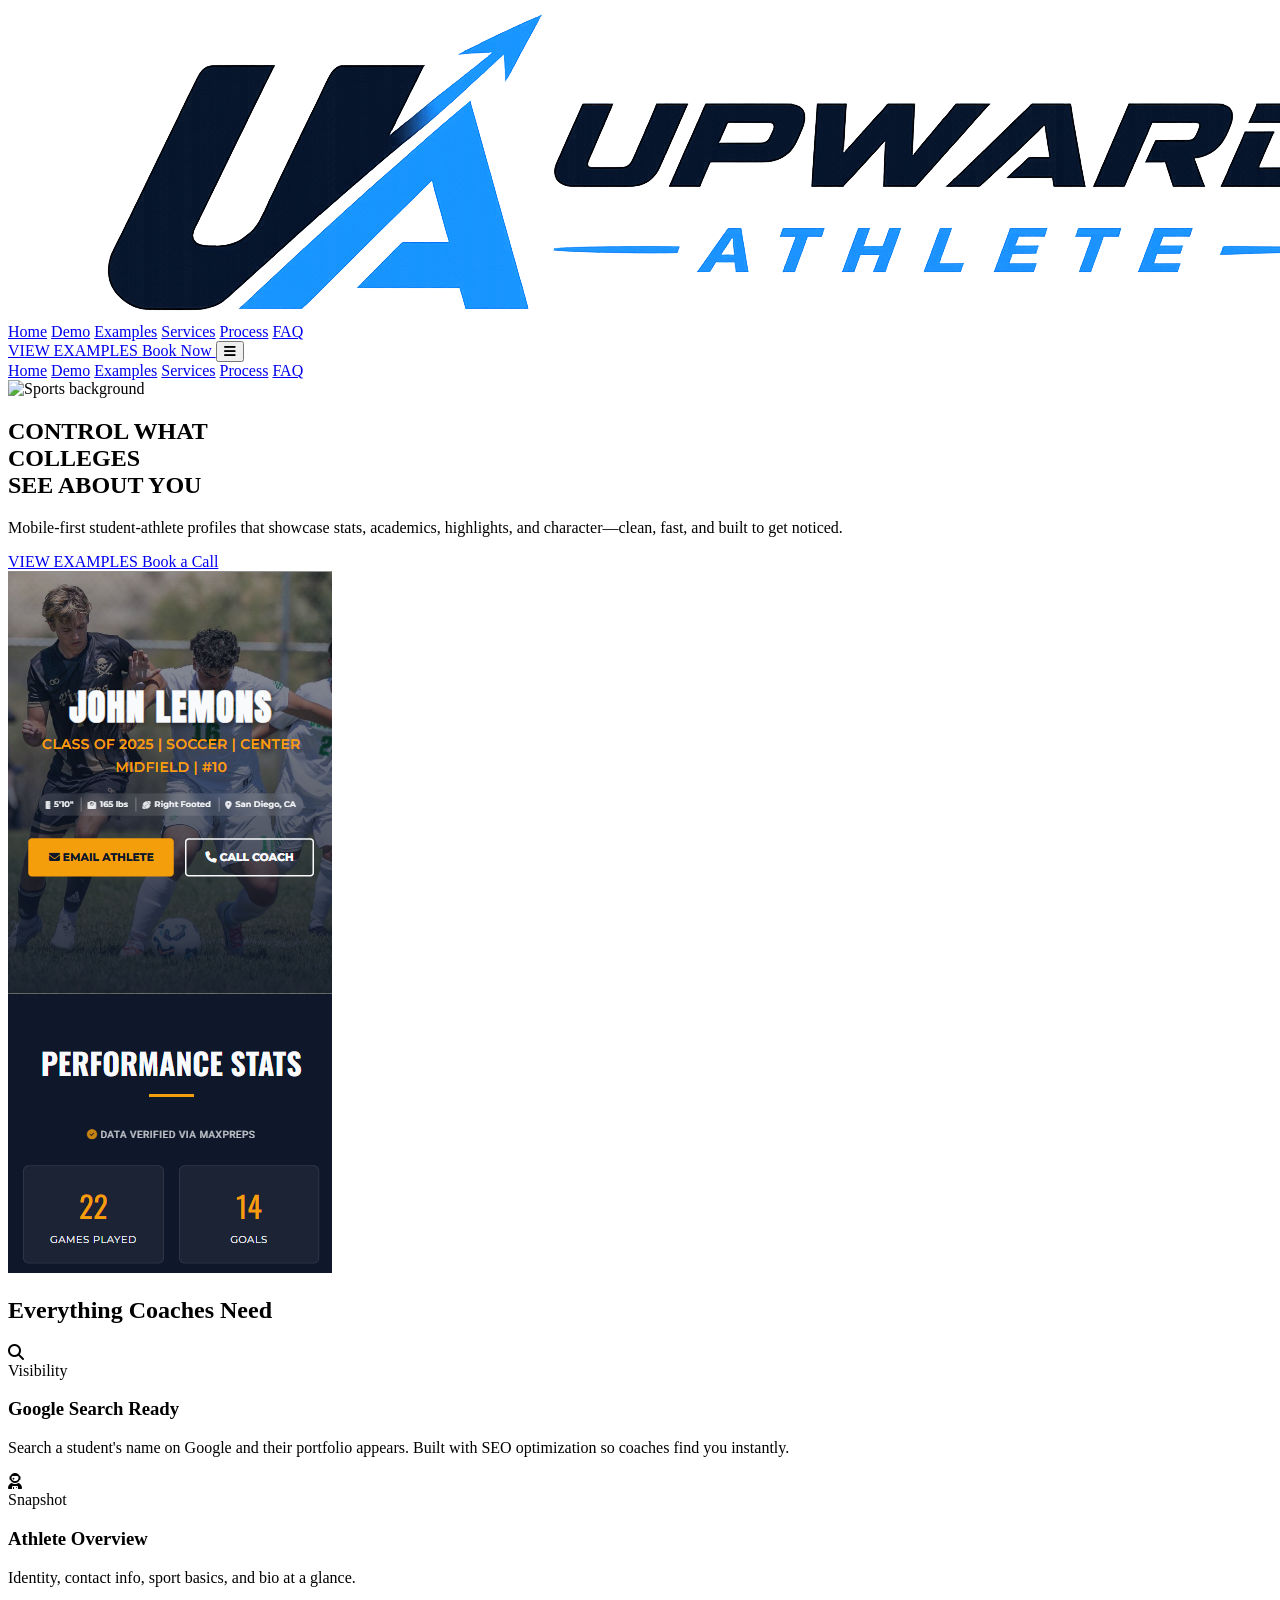
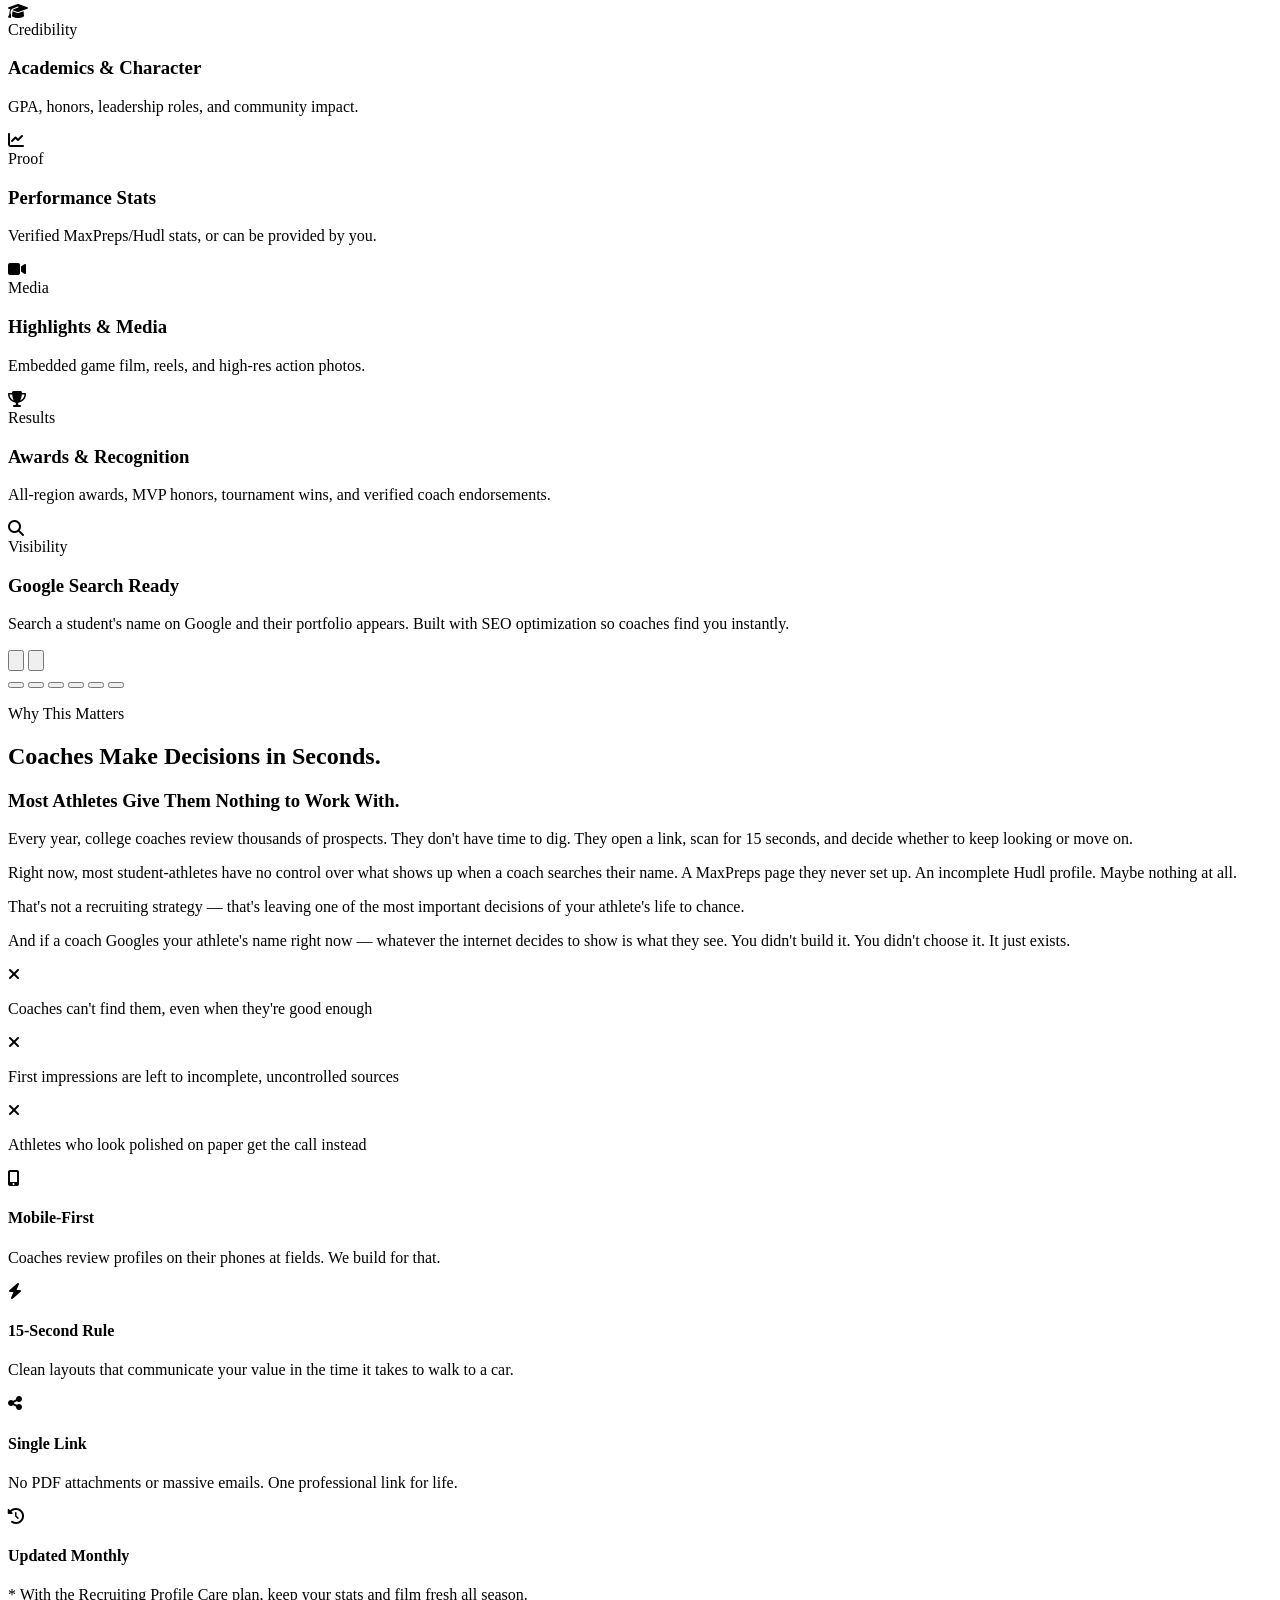
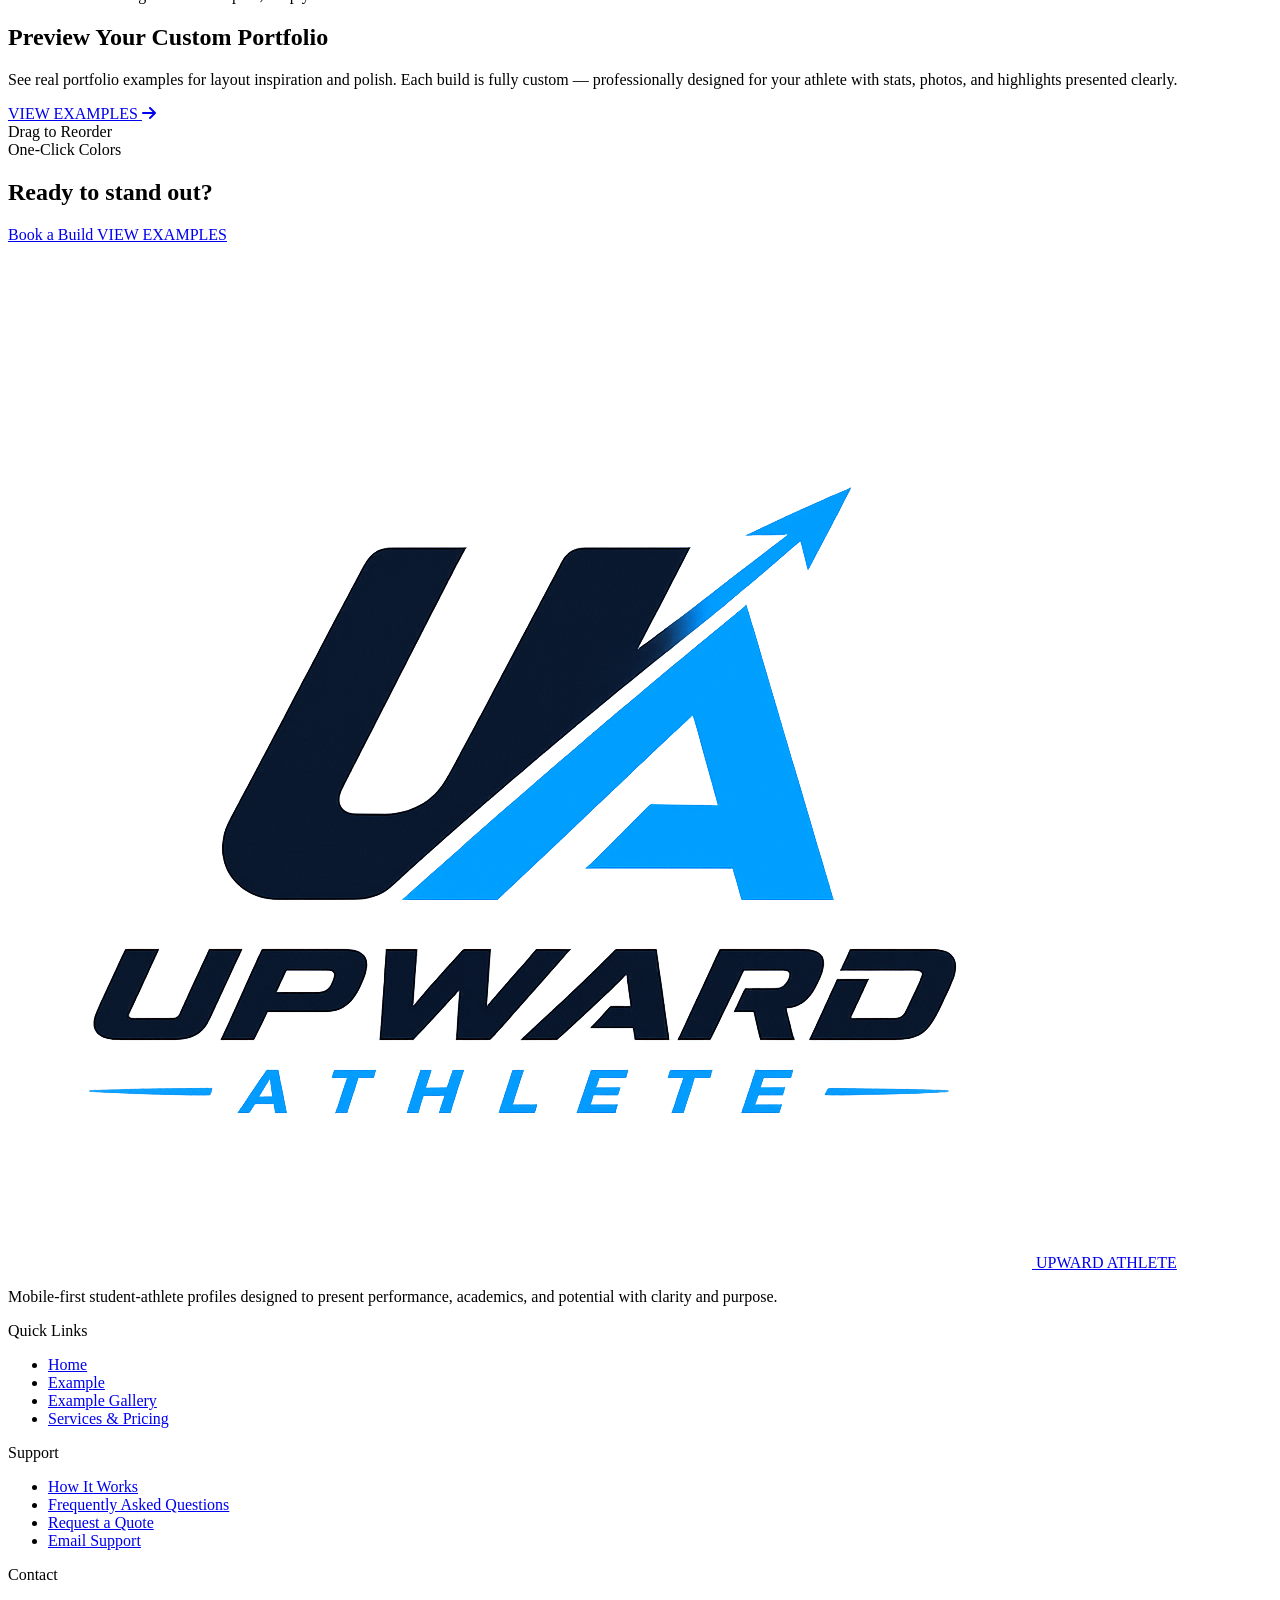
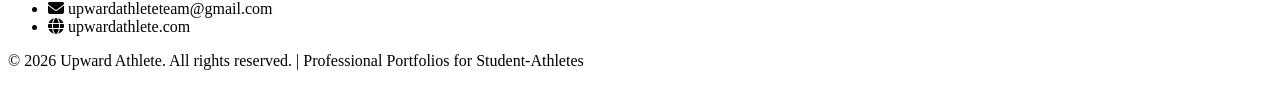
==== commit 80d4bd23: "xml added, robots allowed, and footer updated" ====
--- a/index.html
+++ b/index.html
@@ -710,7 +710,7 @@
               <a href="./" class="hover:text-sky-500 transition-colors">Home</a>
             </li>
             <li>
-              <a href="examples/" class="hover:text-sky-500 transition-colors">VIEW EXAMPLES</a>
+              <a href="examples/" class="hover:text-sky-500 transition-colors">Example</a>
             </li>
             <li>
               <a href="examples/" class="hover:text-sky-500 transition-colors">Example Gallery</a>
@@ -734,7 +734,7 @@
               <a href="contact/" class="hover:text-sky-500 transition-colors">Request a Quote</a>
             </li>
             <li>
-              <a href="mailto:jkubon8698@gmail.com" class="hover:text-sky-500 transition-colors">Email Support</a>
+              <a href="mailto:upwardathleteteam@gmail.com" class="hover:text-sky-500 transition-colors">Email Support</a>
             </li>
           </ul>
         </div>
@@ -743,12 +743,8 @@
           <p class="text-[#0F1629] font-bold uppercase tracking-widest text-sm mb-6">Contact</p>
           <ul class="space-y-4 text-sm">
             <li class="flex items-start gap-3">
-              <i class="fa-solid fa-phone mt-1 text-sky-500"></i>
-              <span>864-354-5995</span>
-            </li>
-            <li class="flex items-start gap-3">
               <i class="fa-solid fa-envelope mt-1 text-sky-500"></i>
-              <span>jkubon8698@gmail.com</span>
+              <span>upwardathleteteam@gmail.com</span>
             </li>
             <li class="flex items-start gap-3">
               <i class="fa-solid fa-globe mt-1 text-sky-500"></i>
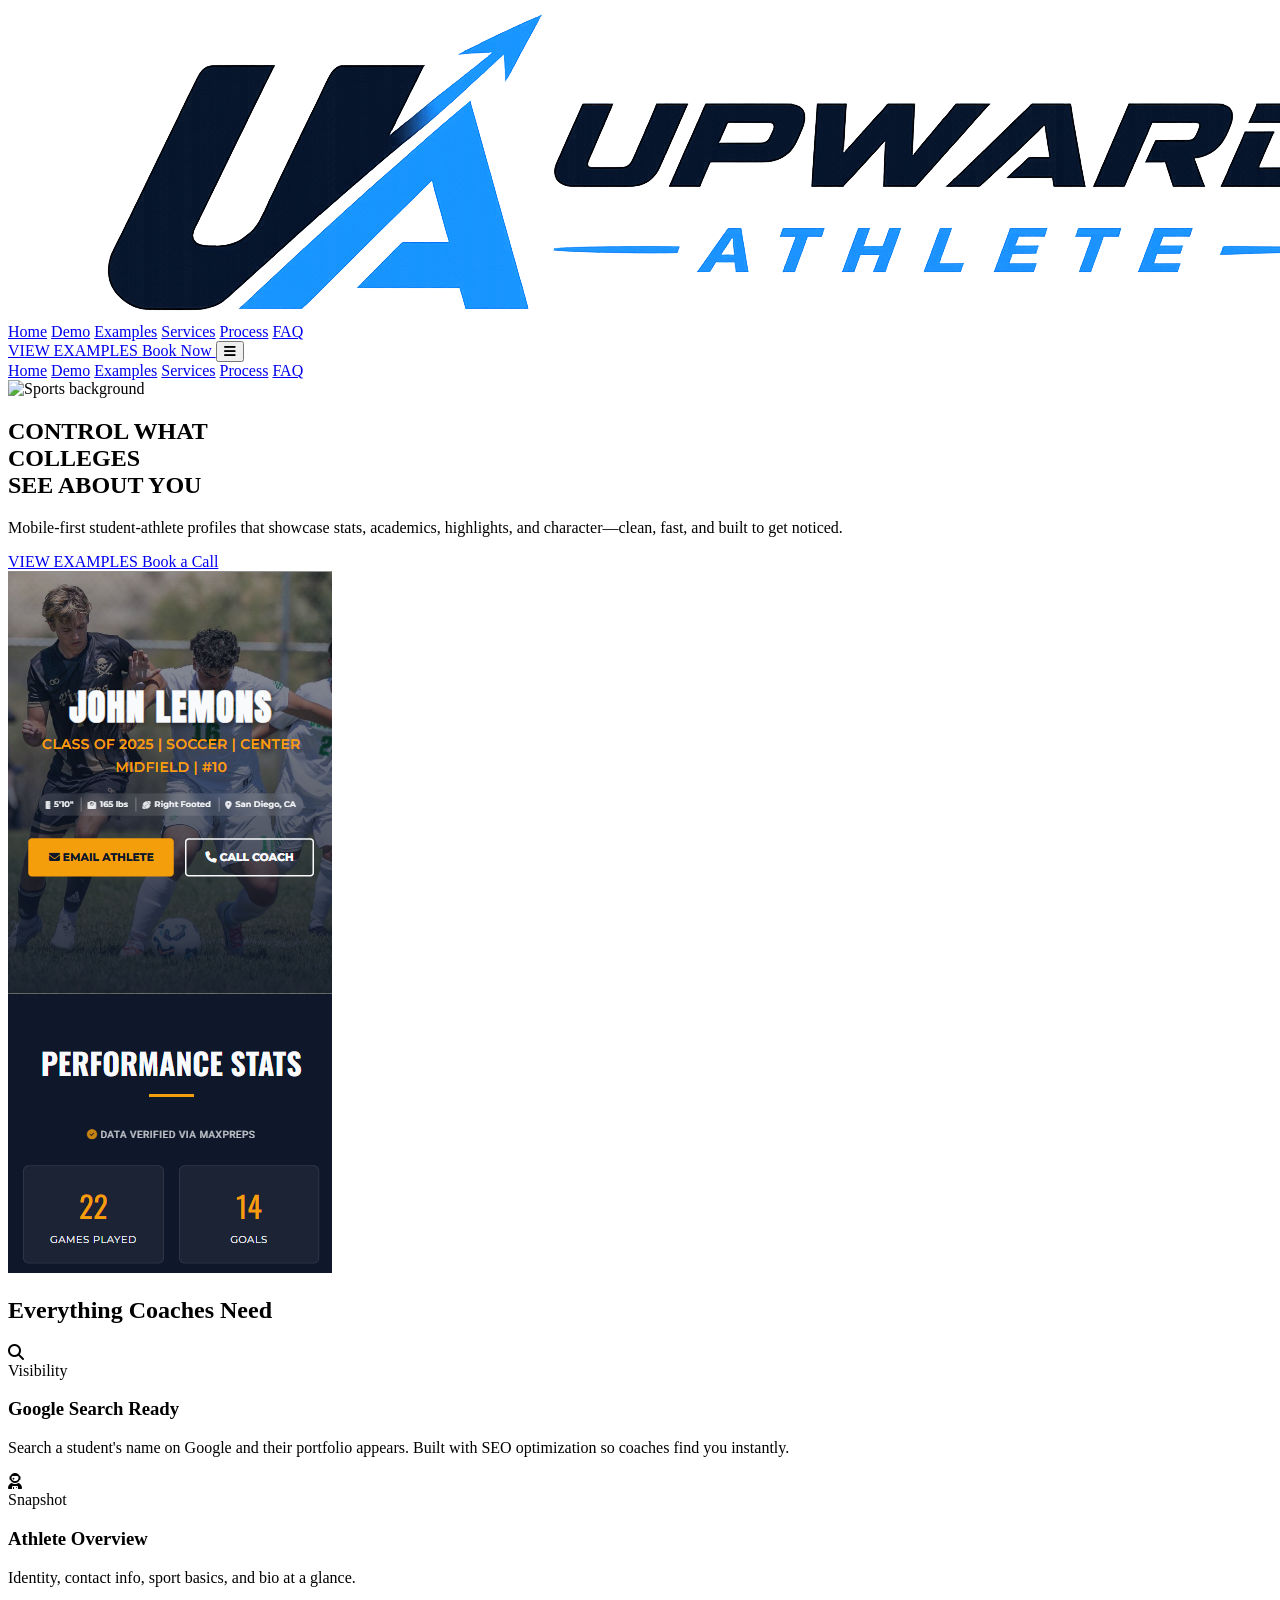
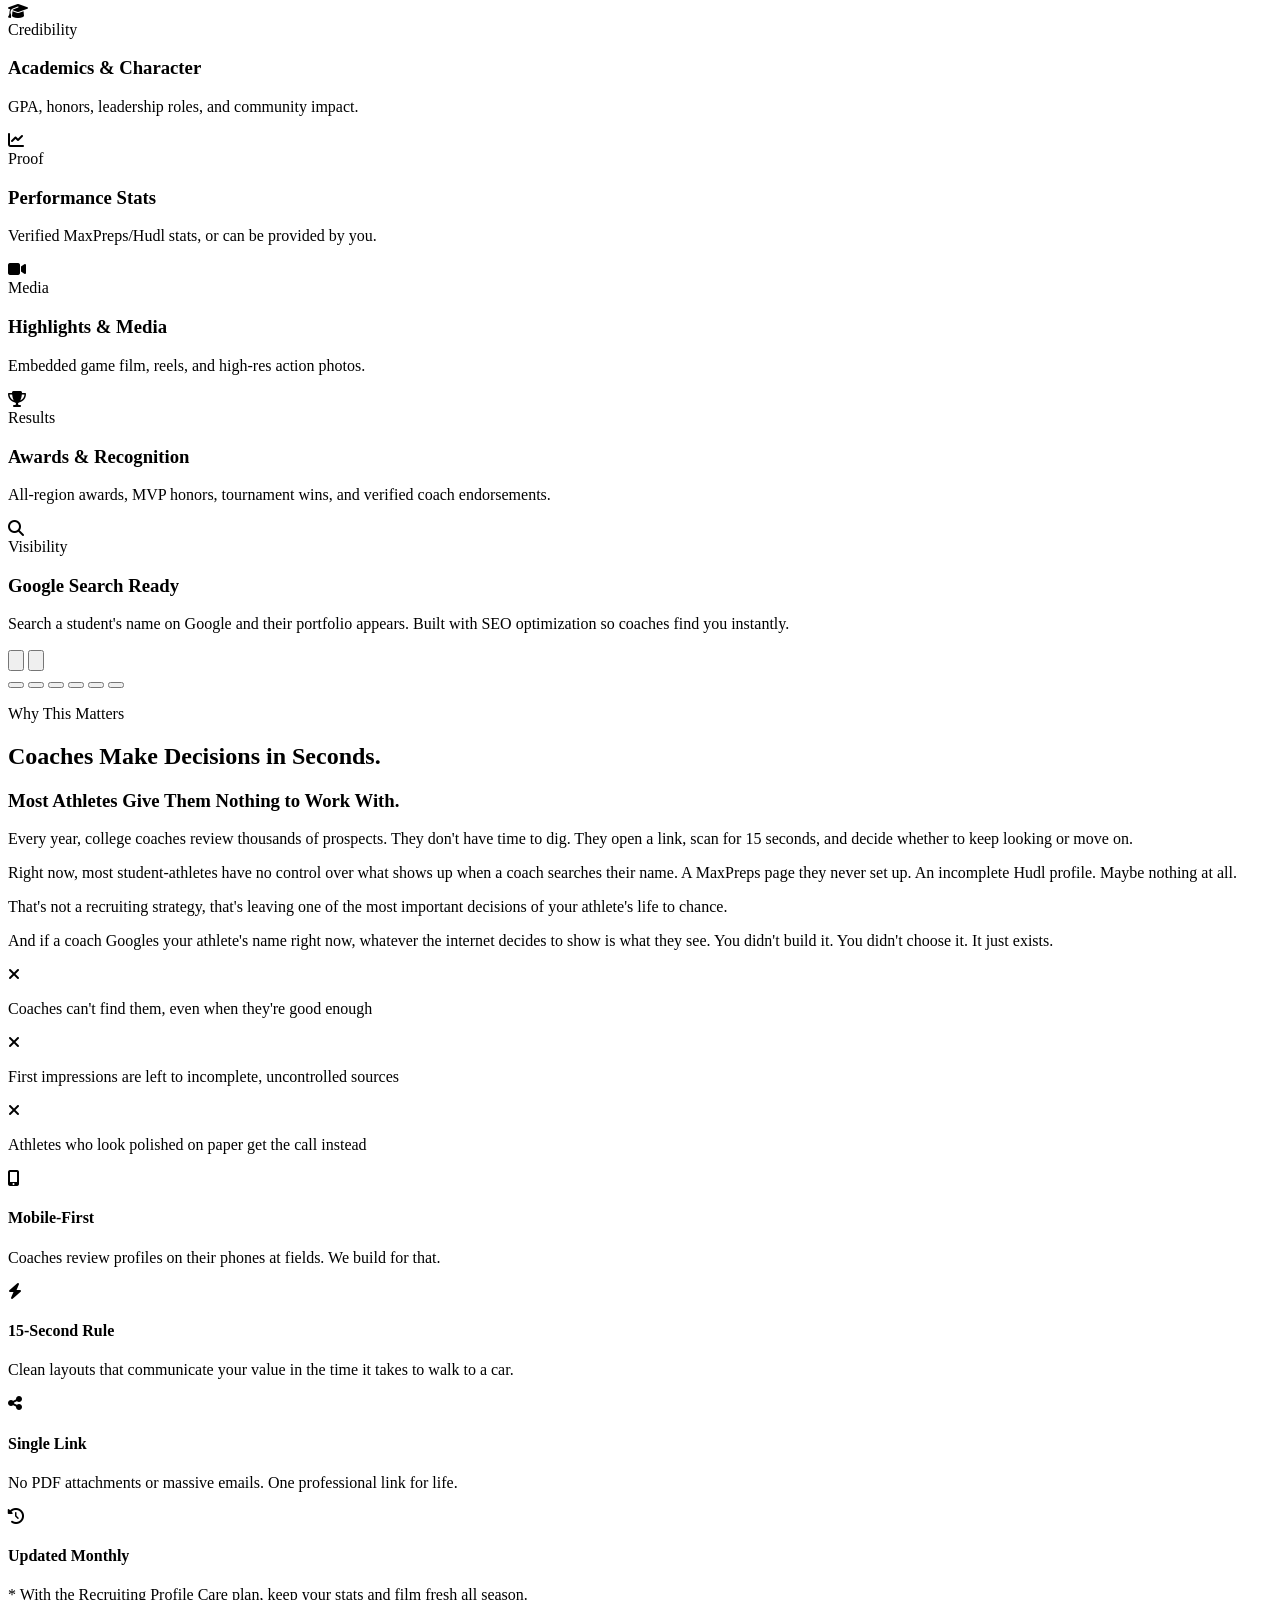
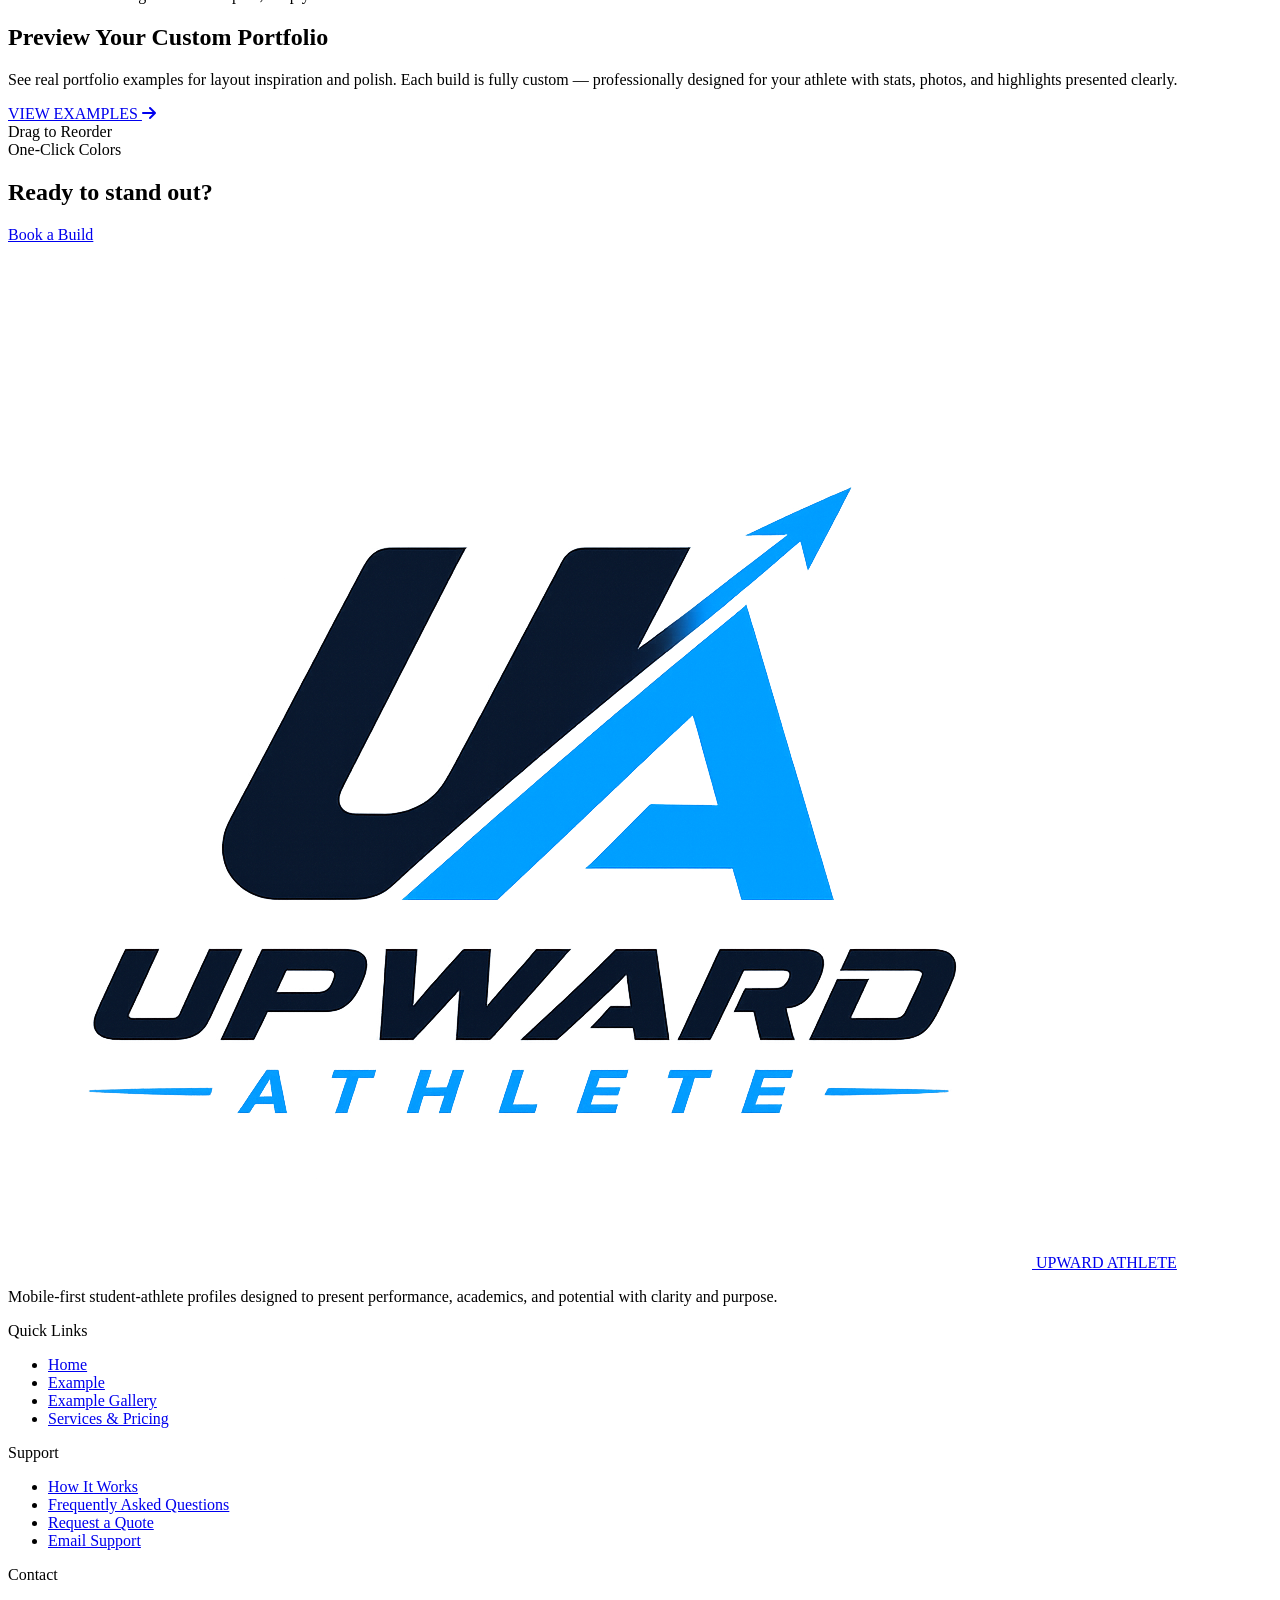
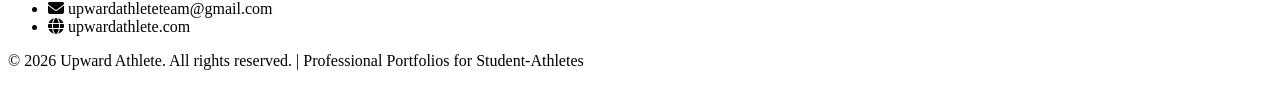
==== commit 5390746d: "cris's qa changes" ====
--- a/index.html
+++ b/index.html
@@ -62,21 +62,22 @@
       overflow-x: hidden;
     }
   </style>
+    <link rel="icon" type="image/png" href="images/upward-athlete-transparent-logo.png">
 </head>
 
 <body>
   <header>
     <nav class="sticky top-0 z-50 bg-white/90 backdrop-blur-md border-b border-slate-200">
       <div class="px-4 sm:px-6 lg:px-8">
-        <div class="flex justify-between items-center h-16">
-          <div class="flex items-center">
-            <a href="./" class="flex-shrink-0 flex items-center gap-2 ml-2">
+        <div class="flex h-16 min-h-16 w-full max-w-full flex-nowrap items-center justify-between gap-2 sm:gap-3 lg:grid lg:grid-cols-[1fr_auto_1fr] lg:items-center lg:gap-x-6 lg:gap-y-0">
+          <div class="flex min-w-0 flex-1 items-center lg:min-w-0 lg:flex-initial lg:justify-self-start">
+            <a href="./" class="flex min-w-0 items-center gap-2 pl-0 sm:ml-2">
               <img src="images/upward-athlete-horizontal-transparent-logo.png" alt="Upward Athlete logo"
-                class="h-[3.25rem] w-auto" />
+                class="h-9 w-auto max-h-10 max-w-[min(42vw,11rem)] object-contain object-left sm:h-10 sm:max-w-[13rem] lg:h-[3.25rem] lg:max-w-none" />
             </a>
           </div>
 
-          <div class="hidden lg:flex items-center space-x-4">
+          <div class="hidden items-center space-x-4 lg:flex lg:justify-self-center">
             <a href="./"
               class="px-3 py-2 text-sm font-bold text-[#0F1629] hover:text-sky-500 transition-colors">Home</a>
             <a href="demo/"
@@ -91,17 +92,17 @@
               class="px-3 py-2 text-sm font-bold text-slate-700 hover:text-sky-500 transition-colors">FAQ</a>
           </div>
 
-          <div class="flex items-center space-x-3">
+          <div class="flex shrink-0 items-center gap-1.5 sm:gap-3 lg:justify-self-end">
             <a href="examples/"
-              class="hidden sm:inline-flex items-center px-4 py-2 border border-transparent text-sm font-bold rounded-md text-[#0F1629] bg-sky-400 hover:bg-sky-500 transition-all uppercase tracking-wider">
+              class="hidden sm:inline-flex items-center justify-center px-4 py-2 border border-transparent text-sm font-bold rounded-md text-[#0F1629] bg-sky-400 hover:bg-sky-500 transition-all uppercase tracking-wider">
               VIEW EXAMPLES
             </a>
             <a href="contact/"
-              class="inline-flex items-center px-4 py-2 border border-[#0F1629] text-sm font-bold rounded-md text-white bg-[#0F1629] hover:bg-slate-800 transition-all uppercase tracking-wider">
+              class="inline-flex items-center justify-center text-center whitespace-nowrap px-3 py-2 sm:px-4 border border-[#0F1629] text-xs font-bold rounded-md text-white bg-[#0F1629] hover:bg-slate-800 transition-all uppercase tracking-wider sm:text-sm">
               Book Now
             </a>
             <button id="mobile-menu-button"
-              class="lg:hidden inline-flex items-center justify-center w-10 h-10 text-[#0F1629] hover:text-sky-500 transition-colors"
+              class="lg:hidden inline-flex shrink-0 items-center justify-center w-10 h-10 text-[#0F1629] hover:text-sky-500 transition-colors"
               aria-label="Menu">
               <i id="menu-icon" class="fa-solid fa-bars text-xl"></i>
             </button>
@@ -553,11 +554,11 @@
             MaxPreps page they never set up. An incomplete Hudl profile. Maybe nothing at all.
           </p>
           <p class="text-lg md:text-xl text-slate-300 leading-relaxed mt-6">
-            That's not a recruiting strategy — that's leaving one of the most important decisions of your athlete's life
+            That's not a recruiting strategy, that's leaving one of the most important decisions of your athlete's life
             to chance.
           </p>
           <p class="text-lg md:text-xl text-slate-300 leading-relaxed mt-6">
-            And if a coach Googles your athlete's name right now — whatever the internet decides to show is what they
+            And if a coach Googles your athlete's name right now, whatever the internet decides to show is what they
             see. You didn't build it. You didn't choose it. It just exists.
           </p>
         </div>
@@ -679,10 +680,6 @@
           <a href="contact/"
             class="px-12 py-5 bg-[#0F1629] text-white font-bold rounded-xl text-xl uppercase tracking-widest hover:bg-slate-800 transition-all">
             Book a Build
-          </a>
-          <a href="examples/"
-            class="px-12 py-5 bg-white text-[#0F1629] font-bold rounded-xl text-xl uppercase tracking-widest hover:bg-slate-100 transition-all border-2 border-[#0F1629]">
-            VIEW EXAMPLES
           </a>
         </div>
       </div>
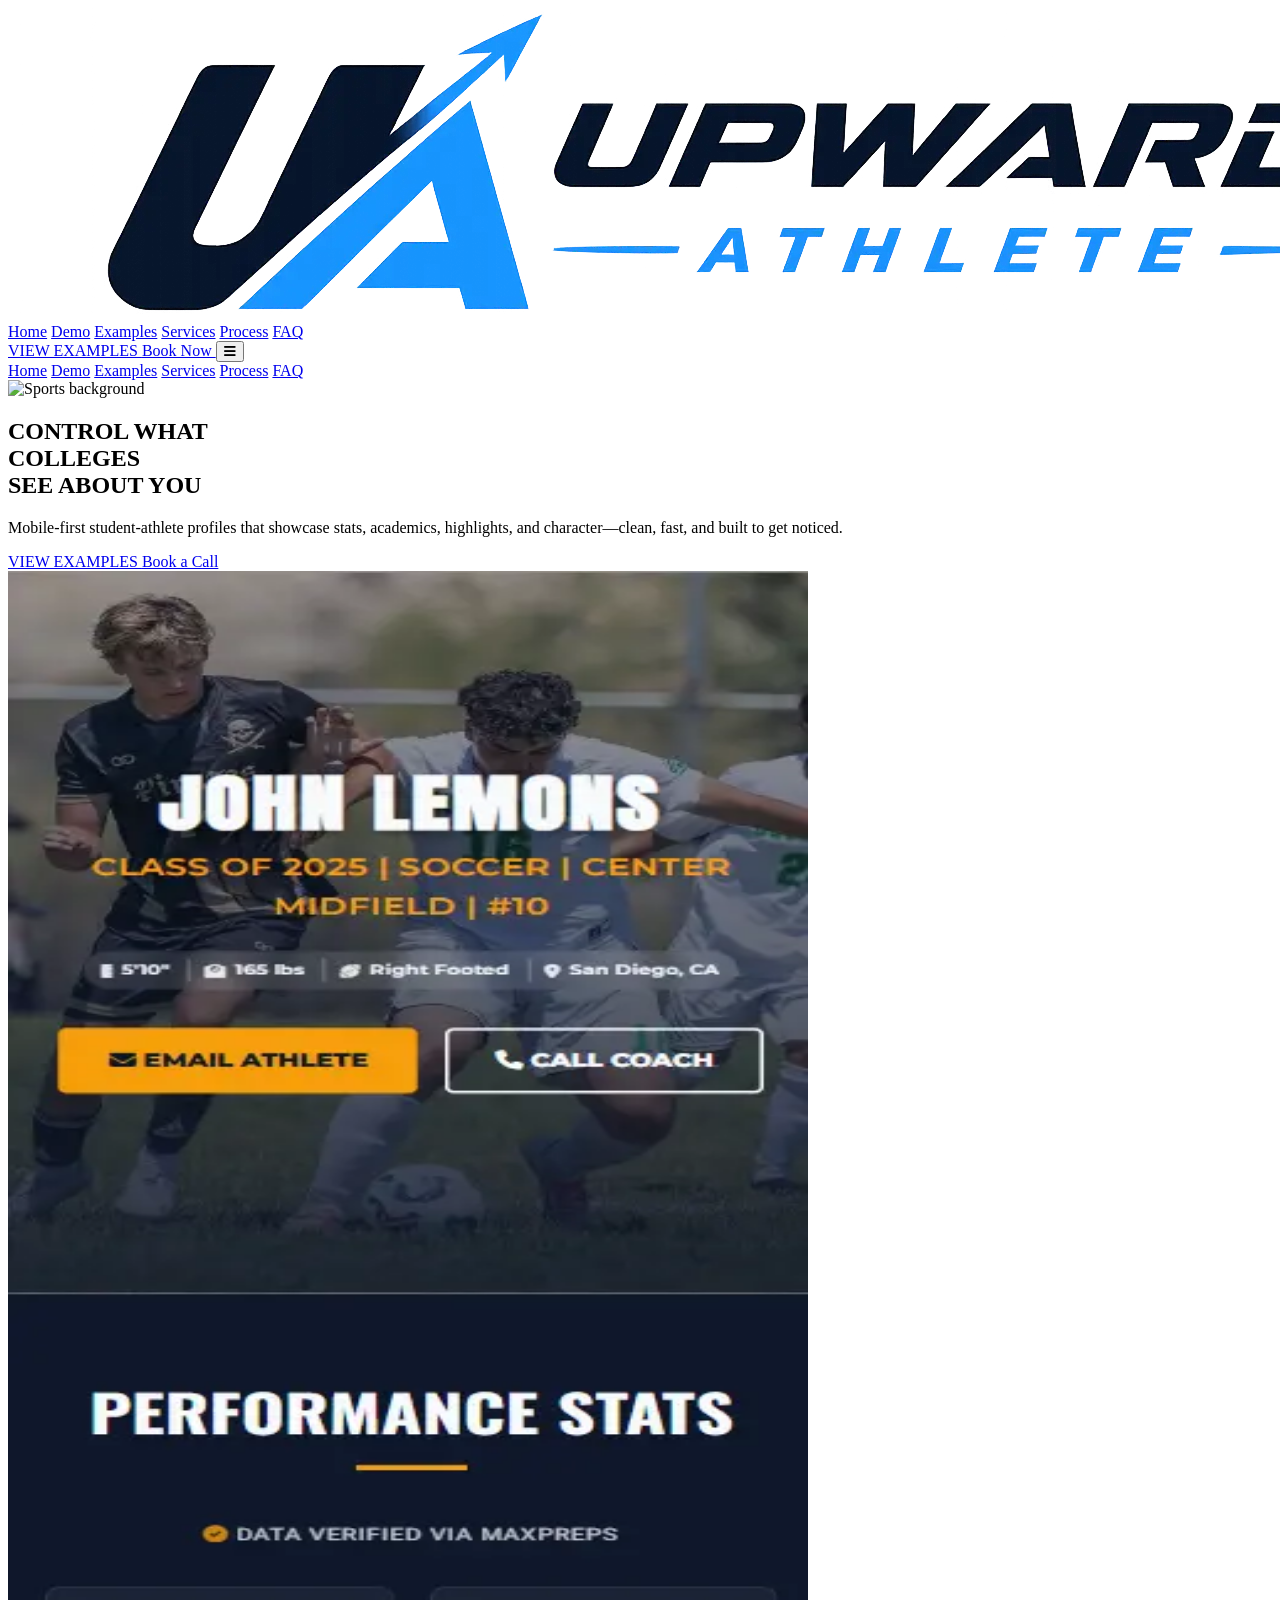
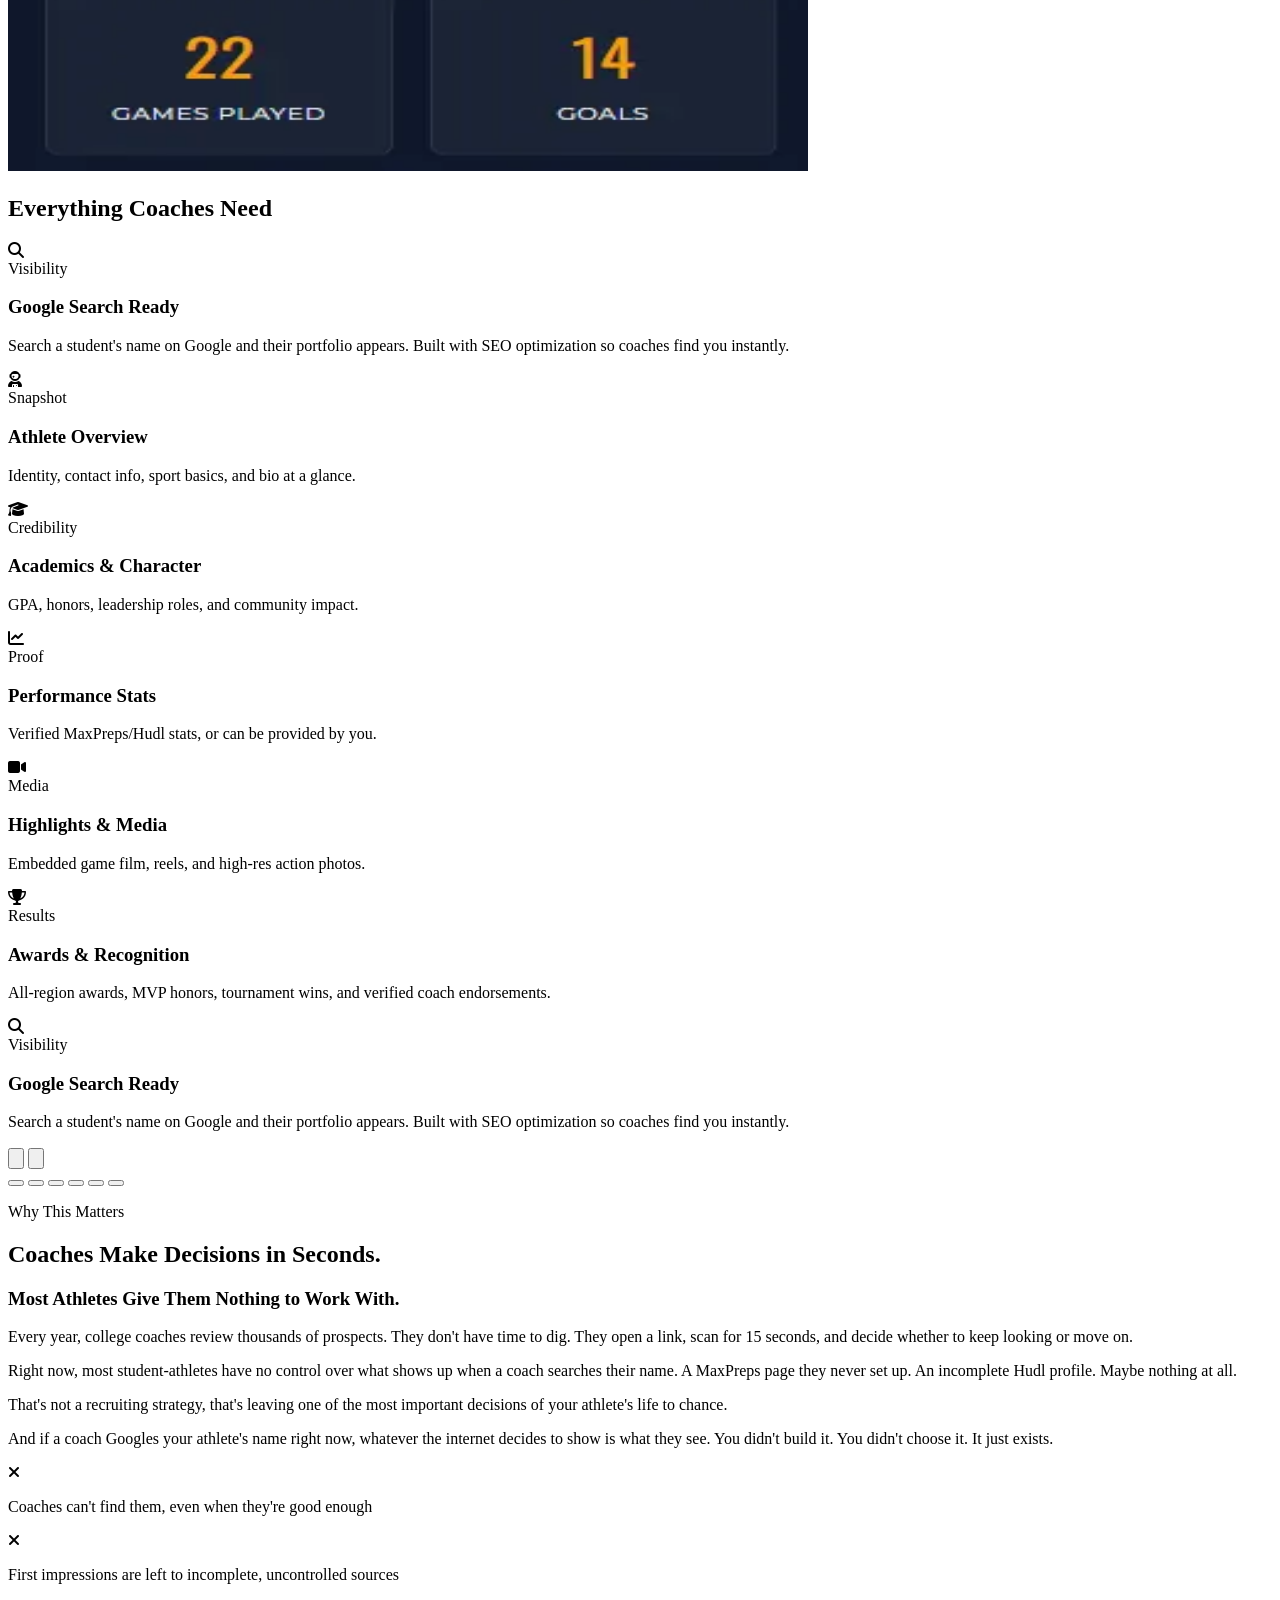
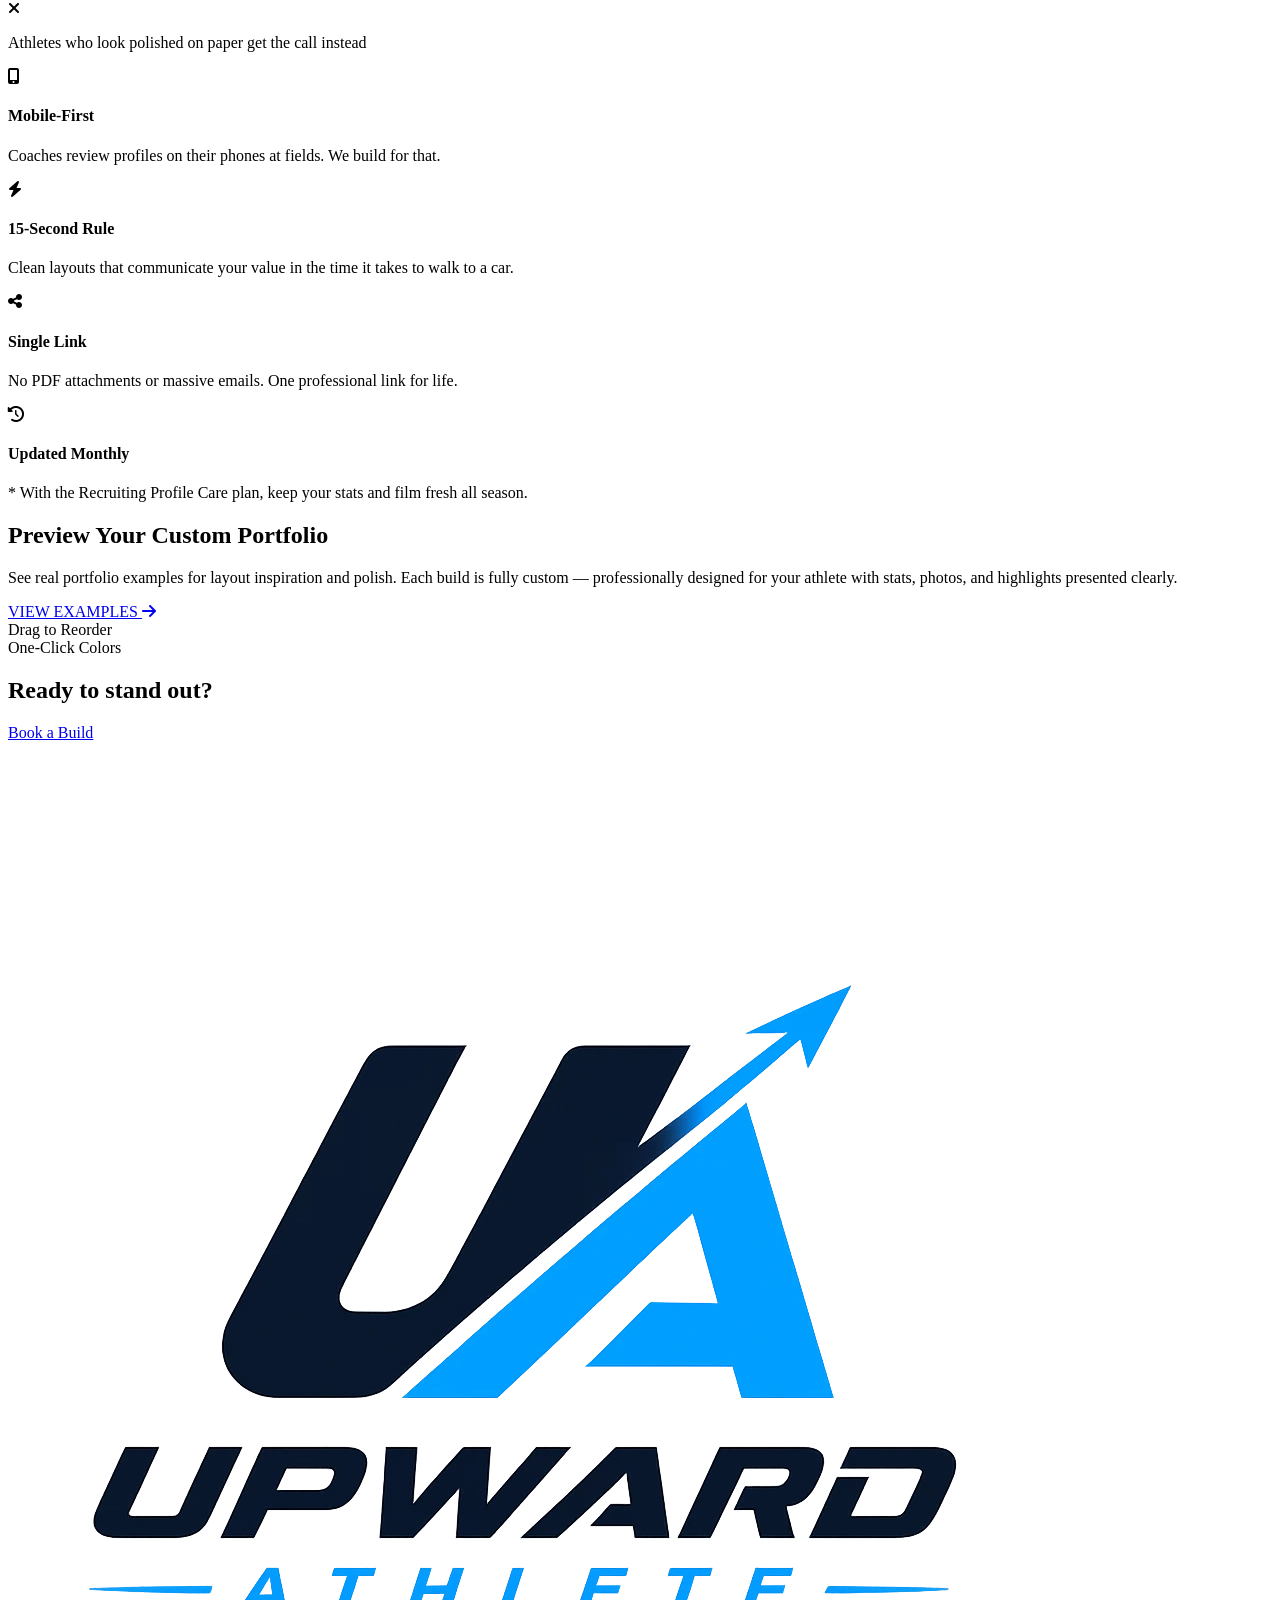
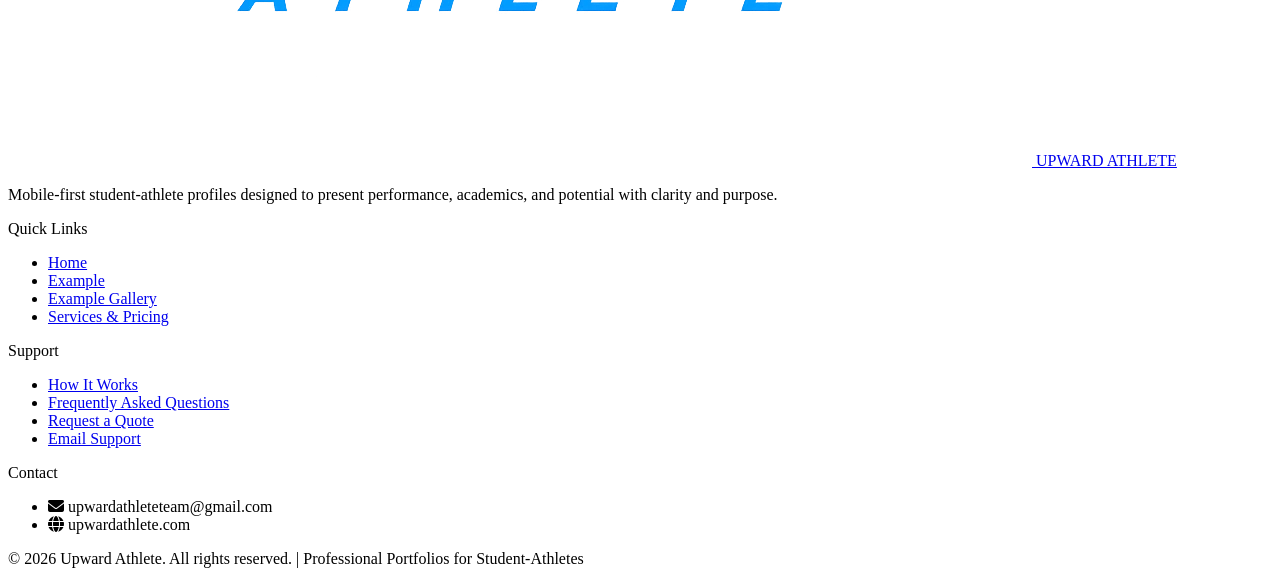
==== commit 02358fd0: "lighthouse changes" ====
--- a/index.html
+++ b/index.html
@@ -1,4 +1,4 @@
-<!DOCTYPE html>
+﻿<!DOCTYPE html>
 <html lang="en">
 
 <head>
@@ -6,6 +6,14 @@
   <meta name="viewport" content="width=device-width, initial-scale=1.0">
   <meta name="description"
     content="Mobile-first recruiting portfolios for student-athletes—stats, academics, highlights, and SEO-friendly profiles coaches can scan in seconds. One professional link with Upward Athlete.">
+  <link rel="preconnect" href="https://fonts.googleapis.com">
+  <link rel="preconnect" href="https://fonts.gstatic.com" crossorigin>
+  <link rel="preconnect" href="https://cdnjs.cloudflare.com" crossorigin>
+  <link rel="preconnect" href="https://cdn.tailwindcss.com" crossorigin>
+  <link rel="preconnect" href="https://images.unsplash.com" crossorigin>
+  <link rel="preload" as="image"
+    href="https://images.unsplash.com/photo-1574629810360-7efbbe195018?q=75&amp;w=1200&amp;auto=format&amp;fit=crop"
+    fetchpriority="high">
   <!-- Google tag (gtag.js) -->
   <script async src="https://www.googletagmanager.com/gtag/js?id=G-01CSEG65BV"></script>
   <script>
@@ -16,10 +24,12 @@
     gtag('config', 'G-01CSEG65BV');
   </script>
   <title>Home - Upward Athlete</title>
-  <link rel="stylesheet" href="https://cdnjs.cloudflare.com/ajax/libs/font-awesome/6.4.0/css/all.min.css">
+  <link rel="preload" href="https://cdnjs.cloudflare.com/ajax/libs/font-awesome/6.4.0/css/all.min.css" as="style"
+    onload="this.onload=null;this.rel='stylesheet'">
+  <noscript>
+    <link rel="stylesheet" href="https://cdnjs.cloudflare.com/ajax/libs/font-awesome/6.4.0/css/all.min.css">
+  </noscript>
   <script src="https://cdn.tailwindcss.com"></script>
-  <script src="https://cdnjs.cloudflare.com/ajax/libs/gsap/3.12.5/gsap.min.js"></script>
-  <script src="https://cdnjs.cloudflare.com/ajax/libs/gsap/3.12.5/ScrollTrigger.min.js"></script>
   <script>
     tailwind.config = {
       theme: {
@@ -33,12 +43,9 @@
     }
   </script>
   <link rel="stylesheet" href="styles.css">
-  <link rel="preconnect" href="https://fonts.googleapis.com">
-  <link rel="preconnect" href="https://fonts.gstatic.com" crossorigin>
   <link
     href="https://fonts.googleapis.com/css2?family=Anton&family=Montserrat:wght@400;600;800&family=Oswald:wght@400;700&family=Roboto:wght@300;400;700&display=swap"
     rel="stylesheet">
-  <link rel="stylesheet" href="https://cdnjs.cloudflare.com/ajax/libs/font-awesome/6.4.0/css/all.min.css">
   <style>
     /* Prevent horizontal scroll on carousel */
     #coaches-carousel {
@@ -62,7 +69,7 @@
       overflow-x: hidden;
     }
   </style>
-    <link rel="icon" type="image/png" href="images/upward-athlete-transparent-logo.png">
+    <link rel="icon" type="image/webp" href="images/upward-athlete-transparent-logo.webp">
 </head>
 
 <body>
@@ -72,7 +79,8 @@
         <div class="flex h-16 min-h-16 w-full max-w-full flex-nowrap items-center justify-between gap-2 sm:gap-3 lg:grid lg:grid-cols-[1fr_auto_1fr] lg:items-center lg:gap-x-6 lg:gap-y-0">
           <div class="flex min-w-0 flex-1 items-center lg:min-w-0 lg:flex-initial lg:justify-self-start">
             <a href="./" class="flex min-w-0 items-center gap-2 pl-0 sm:ml-2">
-              <img src="images/upward-athlete-horizontal-transparent-logo.png" alt="Upward Athlete logo"
+              <img src="images/upward-athlete-horizontal-transparent-logo.webp" alt="Upward Athlete logo" width="1536"
+                height="311" decoding="async"
                 class="h-9 w-auto max-h-10 max-w-[min(42vw,11rem)] object-contain object-left sm:h-10 sm:max-w-[13rem] lg:h-[3.25rem] lg:max-w-none" />
             </a>
           </div>
@@ -135,7 +143,8 @@
     <section
       class="relative min-h-[75vh] md:min-h-[85vh] flex items-center pt-16 pb-8 md:pt-20 md:pb-12 bg-[#0F1629] text-white overflow-hidden">
       <div class="absolute inset-0 z-0 opacity-40">
-        <img src="https://images.unsplash.com/photo-1574629810360-7efbbe195018?q=80&w=2000&auto=format&fit=crop"
+        <img src="https://images.unsplash.com/photo-1574629810360-7efbbe195018?q=75&amp;w=1200&amp;auto=format&amp;fit=crop"
+          width="1200" height="800" fetchpriority="high" decoding="async"
           class="w-full h-full object-cover object-right object-bottom lg:object-left" alt="Sports background" />
         <div class="absolute inset-0 bg-gradient-to-r from-[#0F1629] via-[#0F1629]/80 to-transparent"></div>
       </div>
@@ -168,7 +177,8 @@
       <!-- Floating Mockup Preview -->
       <div class="hidden lg:block absolute left-[-2%] top-1/2 -translate-y-1/4 w-1/4 rotate-[5deg]">
         <div class="bg-slate-800 p-2 rounded-2xl shadow-2xl border border-slate-700">
-          <img src="images/johnlemonspage.png" class="rounded-xl w-full h-auto grayscale-[20%]" alt="Profile mockup" />
+          <img src="images/johnlemonspage.webp" width="800" height="1200" loading="lazy" decoding="async"
+            class="rounded-xl w-full h-auto grayscale-[20%]" alt="Profile mockup" />
         </div>
       </div>
     </section>
@@ -656,7 +666,7 @@
           <div
             class="bg-slate-800 rounded-2xl p-4 shadow-2xl border border-slate-700 max-w-sm mx-auto transform rotate-2">
             <div class="rounded-xl overflow-hidden shadow-inner h-[500px] bg-cover"
-              style="background-image: url('images/johnlemonspage2.png'); background-position: 50% 35%;">
+              style="background-image: url('images/johnlemonspage2.webp'); background-position: 50% 35%;">
             </div>
           </div>
           <!-- Floating labels -->
@@ -691,7 +701,8 @@
       <div class="max-w-7xl mx-auto px-4 sm:px-6 lg:px-8 grid grid-cols-1 md:grid-cols-4 gap-12">
         <div class="col-span-1 md:col-span-1">
           <a href="./" class="flex items-center gap-2 mb-6">
-            <img src="images/upward-athlete-transparent-logo.png" alt="Upward Athlete logo" class="h-12 w-auto" />
+            <img src="images/upward-athlete-transparent-logo.webp" alt="Upward Athlete logo" width="1024" height="1024"
+              decoding="async" class="h-12 w-auto" />
             <span class="text-2xl font-anton tracking-tight text-[#0F1629]">UPWARD ATHLETE</span>
           </a>
           <p class="text-sm leading-relaxed mb-6">
@@ -757,6 +768,8 @@
       </div>
     </footer>
 
+    <script src="https://cdnjs.cloudflare.com/ajax/libs/gsap/3.12.5/gsap.min.js"></script>
+    <script src="https://cdnjs.cloudflare.com/ajax/libs/gsap/3.12.5/ScrollTrigger.min.js"></script>
     <script>
       // Mobile menu toggle
       const mobileMenuButton = document.getElementById('mobile-menu-button');
--- a/styles.css
+++ b/styles.css
@@ -0,0 +1 @@
+/* Site-level overrides; keep file so /styles.css resolves on deploy */
